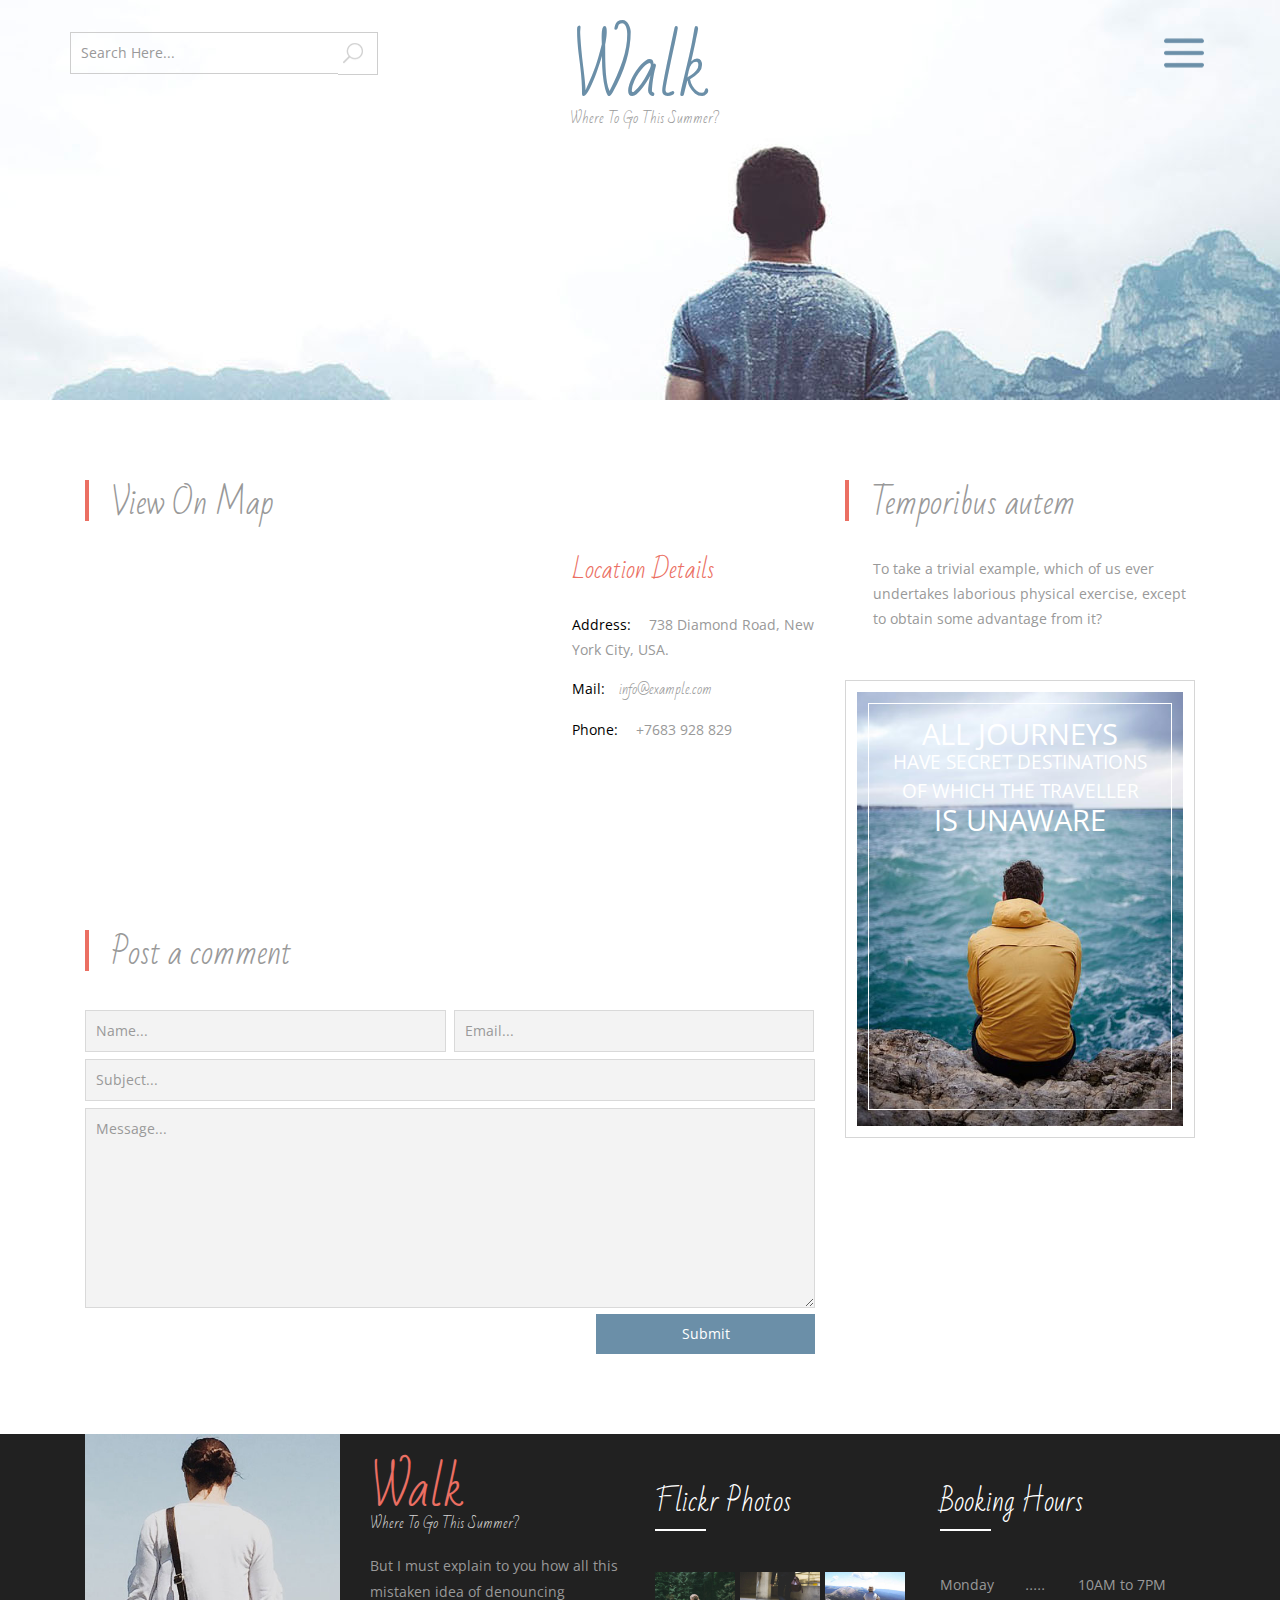
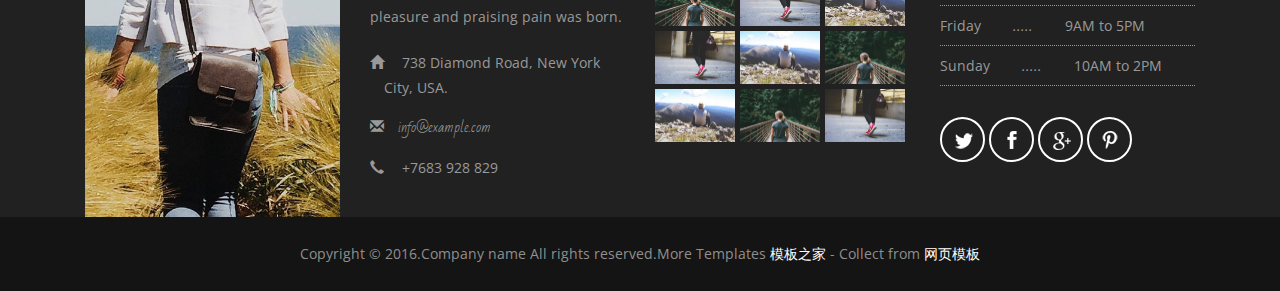
==== contact.html @ fd49d636 "修改模版" ====
<!DOCTYPE html>
<html>
<head>
<title>Contact</title>
<!-- for-mobile-apps -->
<meta name="viewport" content="width=device-width, initial-scale=1">
<meta http-equiv="Content-Type" content="text/html; charset=utf-8" />
<meta name="keywords" content="Walk Responsive web template, Bootstrap Web Templates, Flat Web Templates, Android Compatible web template, 
Smartphone Compatible web template, free webdesigns for Nokia, Samsung, LG, SonyEricsson, Motorola web design" />
<script type="application/x-javascript"> addEventListener("load", function() { setTimeout(hideURLbar, 0); }, false);
		function hideURLbar(){ window.scrollTo(0,1); } </script>
<!-- //for-mobile-apps -->
<link href="css/bootstrap.css" rel="stylesheet" type="text/css" media="all" />
<link href="css/style.css" rel="stylesheet" type="text/css" media="all" />
<link href="css/component.css" rel="stylesheet" type="text/css"  />
<!-- js -->
<script src="js/jquery-1.11.1.min.js"></script>
<!-- //js -->
<link href='https://fonts.googleapis.com/css?family=Open+Sans:400,300,300italic,400italic,600,600italic,700,700italic,800,800italic' rel='stylesheet' type='text/css'>
<link href='https://fonts.googleapis.com/css?family=Bad+Script' rel='stylesheet' type='text/css'>
<!-- start-smoth-scrolling -->
<script type="text/javascript" src="js/move-top.js"></script>
<script type="text/javascript" src="js/easing.js"></script>
<script type="text/javascript">
	jQuery(document).ready(function($) {
		$(".scroll").click(function(event){		
			event.preventDefault();
			$('html,body').animate({scrollTop:$(this.hash).offset().top},1000);
		});
	});
</script>
<!-- start-smoth-scrolling -->
</head>
	
<body class="cbp-spmenu-push">
<!-- banner -->
	<div class="banner1">
		<div class="container">
			<div class="header">
				<div class="header-left">
					<form>
						<input type="text" value="Search Here..." onfocus="this.value = '';" onblur="if (this.value == '') {this.value = 'Search Here...';}" required="">
						<input type="submit" value="" >
						<div class="clearfix"> </div>
					</form>
				</div>
				<div class="header-left1">
					<h1><a href="index.html">Walk<span>Where To Go This Summer?</span></a></h1>
				</div>
				<!-- #push_sidebar -->
				<div class="top-nav">
					 <nav class="cbp-spmenu cbp-spmenu-vertical cbp-spmenu-right" id="cbp-spmenu-s2">
						<h3>Menu</h3>
						<ul>
							<li><a href="index.html"><span class="glyphicon glyphicon-home" aria-hidden="true"></span>Home</a></li>
							<li><a href="about.html"><span class="glyphicon glyphicon-list-alt" aria-hidden="true"></span>About</a></li>
							<li><a href="services.html"><span class="glyphicon glyphicon-cog" aria-hidden="true"></span>Services</a></li>
							<li><a href="gallery.html"><span class="glyphicon glyphicon-picture" aria-hidden="true"></span>Gallery</a></li>
							<li><a href="shortcodes.html"><span class="glyphicon glyphicon-text-size" aria-hidden="true"></span>Short Codes</a></li>
							<li class="active"><a href="contact.html"><span class="glyphicon glyphicon-envelope" aria-hidden="true"></span>Contact</a></li>
						</ul>
					</nav>
					 <div class="main buttonset">	
					<!-- Class "cbp-spmenu-open" gets applied to menu and "cbp-spmenu-push-toleft" or "cbp-spmenu-push-toright" to the body -->
						<button id="showRightPush"><img src="images/menu.png" alt=""/></button>
					</div>
				<!-- Classie - class helper functions by @desandro https://github.com/desandro/classie -->
						<script src="js/classie.js"></script>
						<script>
							var menuRight = document.getElementById( 'cbp-spmenu-s2' ),
							showRightPush = document.getElementById( 'showRightPush' ),
							body = document.body;

							showRightPush.onclick = function() {
								classie.toggle( this, 'active' );
								classie.toggle( body, 'cbp-spmenu-push-toleft' );
								classie.toggle( menuRight, 'cbp-spmenu-open' );
								disableOther( 'showRightPush' );
							};

							function disableOther( button ) {
								if( button !== 'showRightPush' ) {
									classie.toggle( showRightPush, 'disabled' );
								}
							}
						</script>
						<!-- /script-for-menu -->
				</div>
				<!-- /#push_sidebar -->
				<div class="clearfix"> </div>
			</div>
		</div>
	</div>
<!-- //banner -->
<!-- contact -->
	<div class="contact">
		<div class="container">
			<div class="col-md-8 contact-left">
				<div class="col-md-8 contact-left1">
					<h3>View On Map</h3>
					<iframe src="https://www.google.com/maps/embed?pb=!1m18!1m12!1m3!1d3018.968159538635!2d-74.10367368464232!3d40.82866303840723!2m3!1f0!2f0!3f0!3m2!1i1024!2i768!4f13.1!3m3!1m2!1s0x89c2f8bfccce9f9b%3A0x6feca65d6e89eff7!2sService+Plus+Travel+Inc!5e0!3m2!1sen!2sin!4v1455341290029" frameborder="0" style="border:0" allowfullscreen></iframe>
				</div>
				<div class="col-md-4 contact-left2">
					<h4>Location Details</h4>
					<ul>
						<li><span>Address:</span> 738 Diamond Road, New York City, USA.</li>
						<li><span>Mail:</span><a href="mailto:info@example.com">info@example.com</a></li>
						<li><span>Phone:</span> +7683 928 829</li>
					</ul>
				</div>
				<div class="clearfix"> </div>
				<div class="mail">
					<h3>Post a comment</h3>
					<form>
						<input type="text" value="Name..." onfocus="this.value = '';" onblur="if (this.value == '') {this.value = 'Name...';}" required="">
						<input type="email" value="Email..." onfocus="this.value = '';" onblur="if (this.value == '') {this.value = 'Email...';}" required="">
						<input type="text" value="Subject..." onfocus="this.value = '';" onblur="if (this.value == '') {this.value = 'Subject...';}" required="">
						<textarea onfocus="this.value = '';" onblur="if (this.value == '') {this.value = 'Message...';}" required="">Message...</textarea>
						<input type="submit" value="Submit" >
					</form>
				</div>
			</div>
			<div class="col-md-4 contact-right">
				<h3>Temporibus autem</h3>
				<p>To take a trivial example, which of us ever undertakes laborious physical 
					exercise, except to obtain some advantage from it?</p>
				<div class="contact-right1">
					<img src="images/17.jpg" alt=" " class="img-responsive" />
					<div class="contact-right1-pos">
						<div class="contact-right1-pos1">
							<p><span>All Journeys</span> have secret destinations of which 
								the traveller <span>is unaware</span></p>
						</div>
					</div>
				</div>
			</div>
			<div class="clearfix"> </div>
		</div>
	</div>
<!-- //contact -->
<!-- footer -->
	<div class="footer">
		<div class="container">
			<div class="col-md-3 footer-grid">
				<img src="images/8.jpg" alt=" " class="img-responsive" />
			</div>
			<div class="col-md-3 footer-grid">
				<h2><a href="index.html">Walk<span>Where To Go This Summer?</span></a></h2>
				<p>But I must explain to you how all this mistaken idea of denouncing pleasure 
					and praising pain was born.</p>
				<ul>
					<li><span class="glyphicon glyphicon-home" aria-hidden="true"></span> 738 Diamond Road, New York City, USA.</li>
					<li><span class="glyphicon glyphicon-envelope" aria-hidden="true"></span><a href="mailto:info@example.com">info@example.com</a></li>
					<li><span class="glyphicon glyphicon-earphone" aria-hidden="true"></span> +7683 928 829</li>
				</ul>
			</div>
			<div class="col-md-3 footer-grid">
				<h4>Flickr Photos</h4>
				<div class="footer-grid1">
					<a href="single.html"><img src="images/5.jpg" alt=" " class="img-responsive" /></a>
				</div>
				<div class="footer-grid1">
					<a href="single.html"><img src="images/6.jpg" alt=" " class="img-responsive" /></a>
				</div>
				<div class="footer-grid1">
					<a href="single.html"><img src="images/7.jpg" alt=" " class="img-responsive" /></a>
				</div>
				<div class="footer-grid1">
					<a href="single.html"><img src="images/6.jpg" alt=" " class="img-responsive" /></a>
				</div>
				<div class="footer-grid1">
					<a href="single.html"><img src="images/7.jpg" alt=" " class="img-responsive" /></a>
				</div>
				<div class="footer-grid1">
					<a href="single.html"><img src="images/5.jpg" alt=" " class="img-responsive" /></a>
				</div>
				<div class="footer-grid1">
					<a href="single.html"><img src="images/7.jpg" alt=" " class="img-responsive" /></a>
				</div>
				<div class="footer-grid1">
					<a href="single.html"><img src="images/5.jpg" alt=" " class="img-responsive" /></a>
				</div>
				<div class="footer-grid1">
					<a href="single.html"><img src="images/6.jpg" alt=" " class="img-responsive" /></a>
				</div>
				<div class="clearfix"> </div>
			</div>
			<div class="col-md-3 footer-grid">
				<h4>Booking Hours</h4>
				<div class="footer-grid2">
					<ul class="timings">
						<li>Monday <i>.....</i> 10AM to 7PM</li>
						<li>Friday <i>.....</i> 9AM to 5PM</li>
						<li>Sunday <i>.....</i> 10AM to 2PM</li>
					</ul>
					<div class="social-icons social-icons1">
						<ul>
							<li><a href="#" class="twitter"></a></li>
							<li><a href="#" class="facebook"></a></li>
							<li><a href="#" class="google"></a></li>
							<li><a href="#" class="p"></a></li>
						</ul>
					</div>
				</div>
			</div>
			<div class="clearfix"> </div>
		</div>
	</div>
	<div class="footer-copy">
		<div class="container">
			<p>Copyright &copy; 2016.Company name All rights reserved.More Templates <a href="http://www.cssmoban.com/" target="_blank" title="模板之家">模板之家</a> - Collect from <a href="http://www.cssmoban.com/" title="网页模板" target="_blank">网页模板</a></p>
		</div>
	</div>
<!-- //footer -->
<!-- here stars scrolling icon -->
	<script type="text/javascript">
		$(document).ready(function() {
			/*
				var defaults = {
				containerID: 'toTop', // fading element id
				containerHoverID: 'toTopHover', // fading element hover id
				scrollSpeed: 1200,
				easingType: 'linear' 
				};
			*/
								
			$().UItoTop({ easingType: 'easeOutQuart' });
								
			});
	</script>
<!-- //here ends scrolling icon -->
</body>
</html>
---- css/style.css ----
html, body{
    font-size: 100%;
	background:	#fff;
	font-family: 'Open Sans', sans-serif;
}
p{
	margin:0;
}
h1,h2,h3,h4,h5,h6,a{
	font-family: 'Bad Script', cursive;
	font-weight:100;
	margin:0;
}
ul,label{
	margin:0;
	padding:0;
}
body a:hover{
	text-decoration:none;
}
/*-- banner --*/
.banner{
	background:url(../images/1.jpg) 0px 0px no-repeat;
	background-size: cover;
	-webkit-background-size: cover;
	-moz-background-size: cover;
	-o-background-size: cover;
	-ms-background-size: cover;
	min-height:800px;
}
.banner1{
	background:url(../images/19.jpg) 0px 0px no-repeat;
	background-size: cover;
	-webkit-background-size: cover;
	-moz-background-size: cover;
	-o-background-size: cover;
	-ms-background-size: cover;
	min-height:400px;
}
.header {
    padding:2em 0 0;
}
.header-left{
	float:left;
	width:27%;
}
.header-left input[type="text"]{
	outline: none;
    background: none;
    border:1px solid #CECECE;
    padding: 10px;
    font-size: 14px;
    color: #999;
    width: 87%;
    float: left;
	border-right: none;
}
.header-left input[type="submit"]{
	outline: none;
    border:1px solid #CECECE;
    border-left: none;
    padding: 9px 0;
    width: 13%;
    background: url(../images/img-sp.png) no-repeat -6px 2px;
}
.header-left1{
	float:left;
	margin-left:12em;
}
.header-left1 h1 a{
	font-size: 2em;
    color: #6B8FA8;
    text-decoration: none;
    display: block;
}
.header-left1 h1 a span{
	display:block;
	font-size:.2em;
	color:#999;
}
.top-nav ul li{
	list-style-type: none;
    float: left;
    width: 50%;
	border:1px solid #CACACA;
}
.top-nav ul li:nth-child(1){
	border-right:none;
}
.top-nav ul li:nth-child(3),.top-nav ul li:nth-child(5){
	border-top:none;
	border-right:none;
}
.top-nav ul li:nth-child(4),.top-nav ul li:nth-child(6){
	border-top:none;
}
.top-nav ul li.active a {
    background:#EB6F63;
}
.top-nav {
    float: right;
}
/*-- banner-info --*/
.banner-info{
	padding:14em 0 0;
	text-align:center;
}
.banner-info h3{
	width: 60%;
    font-size: 2.5em;
    color: #fff;
    margin: 0 auto;
    line-height: 1.5em;
    padding: .5em;
    background: rgba(107, 143, 168, 0.49);
}
.banner-info p{
	margin: 1em auto 3em;
    color: #FFFFFF;
    font-size: 14px;
    line-height: 1.8em;
    width: 55%;
}
.copyrights{text-indent:-9999px;height:0;line-height:0;font-size:0;overflow:hidden;}
.more a{
	padding:8px 100px;
    font-size: 1em;
    color: #fff;
    text-decoration: none;
	position:relative;
}
.more a:hover{
	color:#eb6f63;
}
/* ================================================================ */
/* BUTTON TYPE 4 STARTS HERE -------------------------------------- */
/* ================================================================ */


.type-4 span {
	position: absolute;
	width: 100%;
	height: 100%;
	display: block;
	top: 0;
	opacity: 1;
	left: 0;
	box-sizing: border-box;
	-moz-box-sizing: border-box;
	padding: 13px 0;
	-webkit-transition: all 0.3s linear 0.3s;
	transition: all 0.3s linear 0.3s;
	text-align: center;
	background: #aaa;
	z-index: 99999;
	-webkit-transition: none;
	transition: none;
	border-radius: 40px;
	-webkit-border-radius: 40px;
	-moz-border-radius: 40px;
	-o-border-radius: 40px;
	-ms-border-radius: 40px;
}
.type-41 span {
	background:#566B87;
}

.type-4 span:first-of-type {
	clip:rect(0px,10040px,13px,0px);
	-webkit-transform-origin: 0 0;
	transform-origin: 0 0;
	opacity: 0;
	-webkit-transform: rotateX(90deg);
	transform: rotateX(90deg);
}

.type-4 span:nth-of-type(2) {
	clip: rect(13px,10040px,26px,0px);
	-webkit-transform-origin: 0 13px;
	transform-origin: 0 13px;
	opacity: 0;
	-webkit-transform: rotateX(90deg);
	transform: rotateX(90deg);
}

.type-4 span:nth-of-type(3) {
	clip: rect(26px,10040px,39px,0px);
	-webkit-transform-origin: 0 26px;
	transform-origin: 0 26px;
	opacity: 0;
	-webkit-transform: rotateX(90deg);
	transform: rotateX(90deg);
}

.type-4 span:nth-of-type(4) {
	clip: rect(39px,10040px,52px,0px);
	-webkit-transform-origin: 0 39px;
	transform-origin: 0 39px;
	opacity: 0;
	-webkit-transform: rotateX(90deg);
	transform: rotateX(90deg);
}

.type-4:hover span:nth-of-type(1) { 
	-webkit-transition: -webkit-transform 0.2s linear 0s, opacity 0s linear 0s, background 0.2s linear 0s;
	transition: transform 0.2s linear 0s, opacity 0.05s linear 0s, background 0.2s linear 0s;
}

.type-4:hover span:nth-of-type(2) { 
	-webkit-transition: -webkit-transform 0.2s linear 0.2s, opacity 0s linear 0.2s, background 0.2s linear 0.2s;
	transition: transform 0.2s linear 0.2s, opacity 0.05s linear 0.2s, background 0.2s linear 0.2s;
}

.type-4:hover span:nth-of-type(3) { 
	-webkit-transition: -webkit-transform 0.2s linear 0.4s, opacity 0s linear 0.4s, background 0.2s linear 0.4s;
	transition: transform 0.2s linear 0.4s, opacity 0.05s linear 0.4s, background 0.2s linear 0.4s;
}

.type-4:hover span:nth-of-type(4) {
	-webkit-transition: -webkit-transform 0.2s linear 0.6s, opacity 0s linear 0.6s, background 0.2s linear 0.6s;
	transition: transform 0.2s linear 0.6s, opacity 0.05s linear 0.6s, background 0.2s linear 0.6s;
}

.type-4:hover span {
	opacity: 1;
	-webkit-transform: rotateX(0deg);
	transform: rotateX(0deg);
	background: white;
}

.type-4 span:nth-of-type(5) {
	-webkit-transform: none;
	transform: none;
	background: #eb6f63;
	z-index: 999;
}

.type-4:hover span:nth-of-type(5) {
	-webkit-transform: none;
	transform: none;
	background: #094866;
	-webkit-transition: background 0.2s linear 0.6s;
	transition: background 0.2s linear 0.6s;
	z-index: 999;
}

.type-4 span:last-of-type {
	opacity: 0;
	background: white;
	-webkit-transition: none;
	transition: .5s ease-in-out;
}

.type-4:hover span:last-of-type {
	opacity: 1;
	-webkit-transition: all 0.05s linear 0.8s;
	transition: all 0.05s linear 0.8s;
}
.type-41:hover span,.type-41 span:last-of-type {
	background: #6B8FA8;
}
.more1 a:hover{
	color:#fff;
}
/*-- //type-4 --*/
.social-icons {
    padding: 8em 0 0;
}
.social-icons ul li{
	display:inline-block;
	padding: 0 !important;
    margin: 0 !important;
}
.social-icons ul li a{
	width: 45px;
    height: 45px;
    border: 2px solid #fff;
    border-radius: 100%;
}
.social-icons ul li a,.services-grid h5 a,.footer-copy p a,.footer-grid ul li a,.contact-left2 ul li a,.mail input[type="submit"]{
	transition:.5s ease-in-out;
	-webkit-transition:.5s ease-in-out;
	-moz-transition:.5s ease-in-out;
	-o-transition:.5s ease-in-out;
	-ms-transition:.5s ease-in-out;
}
.social-icons ul li a.twitter:hover{
	background: url(../images/img-sp.png) no-repeat 1px -46px #eb6f63;
    border:2px solid #EC4737;
}
.social-icons ul li a.twitter{
	background:url(../images/img-sp.png) no-repeat 1px -46px;
	display:block;
}
.social-icons ul li a.facebook{
	background:url(../images/img-sp.png) no-repeat -49px -47px;
	display:block;
}
.social-icons ul li a.facebook:hover{
	background:url(../images/img-sp.png) no-repeat -49px -47px #eb6f63;
	border:2px solid #EC4737;
}
.social-icons ul li a.google{
	background:url(../images/img-sp.png) no-repeat -96px -46px;
	display:block;
}
.social-icons ul li a.google:hover{
	background:url(../images/img-sp.png) no-repeat -96px -46px #eb6f63;
	border:2px solid #EC4737;
}
.social-icons ul li a.p{
	background:url(../images/img-sp.png) no-repeat -143px -46px;
	display:block;
}
.social-icons ul li a.p:hover{
	background:url(../images/img-sp.png) no-repeat -143px -46px #eb6f63;
	border:2px solid #EC4737;
}
/*-- //banner --*/
/*-- banner-bottom --*/
.banner-bottom-left p{
	color:#fff;
	font-size:14px;
	margin:0;
	line-height:1.8em;
}
.banner-bottom-left1{
	padding:8em 5em 5em;
	background:#6B8FA8;
}
.banner-bottom-left2{
	padding:0;
}
.globe span{
	background: url(../images/img-sp.png) no-repeat 22px -81px;
    display: block;
    width: 128px;
    height: 128px;
    border: 1px solid #3F647D;
    border-radius: 100%;
}
.banner-bottom-left1-grid h3{
	margin:1.5em 0 0;
    color: #fff;
    font-size: 4em;
    text-transform: capitalize;
}
.banner-bottom-left1-grid h3 span{
	font-size: .3em;
    display: block;
    margin-bottom: 1em;
}
.progress1 {
    height: 2px;
    margin-bottom: 0;
    border-radius: 0;
    margin: 1.5em 0 0;
}
.progress-bar1 {
    background: #eb6f63;
}
.banner-bottom-left1-grid p{
	margin:2em 0 5em;
	color:#fff;
	font-size:14px;
	line-height:1.8em;
}
.banner-bottom-left2 h3{
	padding:2.5em 3em 0;
    font-size: 2em;
    color: #212121;
    margin: 0;
    line-height: 1.6em;
    position: relative;
    font-family: 'Open Sans', sans-serif;
}
.banner-bottom-left2 h3:before{
	background: url(../images/img-sp.png) no-repeat -20px -232px;
    display: block;
    width: 40px;
    height: 40px;
    content: '';
    position: absolute;
    top: 31%;
    left: 5%;
}
/*-- effect --*/
.grid {
	position: relative;
	clear: both;
	margin: 0 auto;
	max-width: 1000px;
	list-style: none;
	text-align: center;
}

/* Common style */
.grid figure {
	position: relative;
	float: none;
	overflow: hidden;
	margin: 0;
    min-width: 273px;
	max-width: 100%;
	max-height: auto;
	width: 100%;
	height: auto;
	background: #3085a3;
	text-align: center;
}

.grid figure img {
	position: relative;
	display: block;
	min-height: 100%;
	max-width: 100%;
	opacity: 0.8;
}

.grid figure figcaption {
	padding: 2em;
	color: #fff;
	text-transform: uppercase;
	font-size: 1.25em;
	-webkit-backface-visibility: hidden;
	backface-visibility: hidden;
}

.grid figure figcaption::before,
.grid figure figcaption::after {
	pointer-events: none;
}

.grid figure figcaption,
.grid figure figcaption > a {
	position: absolute;
	top: 0;
	left: 0;
	width: 100%;
	height: 100%;
}
/***** Lexi *****/
/*---------------*/

figure.effect-lexi {
	background: -webkit-linear-gradient(-45deg, #000 0%,#fff 100%);
	background: linear-gradient(-45deg, #000 0%,#fff 100%);
}

figure.effect-lexi img {
	margin: -10px 0 0 -10px;
	max-width: none;
	width: -webkit-calc(100% + 10px);
	width: calc(100% + 10px);
	opacity: 0.9;
	-webkit-transition: opacity 0.35s, -webkit-transform 0.35s;
	transition: opacity 0.35s, transform 0.35s;
	-webkit-transform: translate3d(10px,10px,0);
	transform: translate3d(10px,10px,0);
	-webkit-backface-visibility: hidden;
	backface-visibility: hidden;
}

figure.effect-lexi figcaption::before,
figure.effect-lexi p {
	-webkit-transition: opacity 0.35s, -webkit-transform 0.35s;
	transition: opacity 0.35s, transform 0.35s;
}

figure.effect-lexi figcaption::before {
	position: absolute;
    left: -40px;
    bottom: -60px;
    width: 330px;
    height: 330px;
    border: 2px solid #fff;
    border-radius: 50%;
    box-shadow: 0 0 0 900px rgba(255,255,255,0.2);
    content: '';
    opacity: 0;
    -webkit-transform: scale3d(0.5,0.5,1);
    transform: scale3d(0.5,0.5,1);
    -webkit-transform-origin: 50% 50%;
    transform-origin: 50% 50%;
}
figure.effect-lexi figcaption.lexifig::before {
	right: -40px;
    left: auto;
}

figure.effect-lexi:hover img {
	opacity: 0.6;
	-webkit-transform: translate3d(0,0,0);
	transform: translate3d(0,0,0);
}

figure.effect-lexi h4 {
	font-size: 1.5em;
    text-transform: capitalize;
    text-align: left;
    padding: .5em 1em;
    background:#eb6f63;
    width:66%;
	text-align: left;
	-webkit-transition: -webkit-transform 0.35s;
	transition: transform 0.35s;
	-webkit-transform: translate3d(5px,5px,0);
	transform: translate3d(5px,5px,0);
}

figure.effect-lexi h4 span {
    color: #000;
}

figure.effect-lexi p {
	position: absolute;
    left: 0;
    bottom: 2%;
    padding: 0 0 1.5em 1em;
    width: 250px;
    text-align: left;
    opacity: 0;
    -webkit-transform: translate3d(20px,20px,0);
    transform: translate3d(20px,20px,0);
    font-size: .8em;
    line-height: 1.8em;
}

figure.effect-lexi1 p {
    right: 0;
    padding: 0 1em 1.5em 0 !important;
	left: auto;
}

figure.effect-lexi:hover figcaption::before {
	opacity: 1;
	-webkit-transform: scale3d(1,1,1);
	transform: scale3d(1,1,1);
}

figure.effect-lexi:hover h4,
figure.effect-lexi:hover p {
	opacity: 1;
	-webkit-transform: translate3d(0,0,0);
	transform: translate3d(0,0,0);
}
/*-- //effect --*/
/*-- //banner-bottom --*/
/*-- banner-bottom1 --*/
.banner-bottom-lft1 h3{
	font-size: 5em;
    color: #3F5A6D;
    margin: 0;
}
.banner-bottom-left1,.banner-bottom-lft1{
	padding:2.17em 4em 4em;
	background:#6B8FA8;
}
.banner-bottom-lft1 h4{
	font-size:2em;
	color:#fff;
	text-align:right;
	margin:1em 0 0em;
	line-height:1.5em;
	font-family: 'Open Sans', sans-serif;
}
.progress2 {
    margin:1em 0 0;
}
.banner-bottom-lft1 p{
	margin:2.5em 0 0;
	color:#E4E4E4;
	font-size:14px;
	line-height:1.8em;
}
h4.with{
	text-align:left;
}
p.exercise{
	text-align:right;
}
/*-- //banner-bottom1 --*/
/*-- banner-bottom-slider --*/
.banner-bottom-slider,.gallery,.services,.about,.testimonials,.history,.typo,.contact,.single{
	padding:5em 0;
}
.banner-bottom-slider-left h3{
	font-size: 1.3em;
    color: #6B8FA8;
	margin:0;
	line-height:1.5em;
}
.banner-bottom-slider-left h3 span{
	display: block;
    font-size: 2em;
    color: #eb6f63;
    margin: .3em 0 0.5em;
}
.banner-bottom-slider-left p{
	margin:0;
	line-height:1.8em;
	color:#999;
	font-size:14px;
}
.banner-bottom-slider-right1 ul{
	padding:.7em .5em; 
	background:#eb6f63;
}
.banner-bottom-slider-right1 ul li{
	display: inline-block;
    margin: 0;
    margin-left: 1.3em;
    float: none;
}
.banner-bottom-slider-right1 ul li a{
	font-size:1em;
	color:#fff;
	text-decoration:none;
}
.banner-bottom-slider-right1 ul li a:hover{
	color:#212121;
}
.banner-bottom-slider-right1 p{
	margin:1em 0 0;
	color:#999;
	font-size:14px;
	line-height:1.8em;
	text-transform: capitalize;
}
.banner-bottom-slider-right1 p span{
	font-size:1.5em;
}
.banner-bottom-slider-right1{
	padding-left:.5em;
}
.banner-bottom-slider-right {
    padding-right: 0;
}
/*--flexisel--*/
.flex-slider{	
background:#222227;
padding: 70px 0 165px 0;
}
#flexiselDemo1 {
	display: none;
}
.nbs-flexisel-container {
	position: relative;
	max-width: 100%;
}
.nbs-flexisel-ul {
	position: relative;
	width: 9999px;
	margin: 0px;
	padding: 0px;
	list-style-type: none;
}
.nbs-flexisel-inner {
	overflow: hidden;
	margin: 0px auto;
	border-right:none;
}
.nbs-flexisel-item {
	float: left;
    margin: 0;
    padding: 0em;
    position: relative;
    line-height: 0px;
}
.nbs-flexisel-item > img {
	cursor: pointer;
	position: relative;
}
/*---- Nav ---*/
.nbs-flexisel-nav-left, .nbs-flexisel-nav-right {
	width: 50px;
    height: 50px;
	position: absolute;
	cursor: pointer;
	z-index: 100;
}
.nbs-flexisel-nav-left {
	left: -51%;
    top: 80% !important;
    background: url(../images/img-sp.png) no-repeat -6px -300px;
}
.nbs-flexisel-nav-right {
	right: 137%;
    top: 80% !important;
    background: url(../images/img-sp.png) no-repeat -69px -300px;
}
/*--//flexisel--*/
/*-- //banner-bottom-slider --*/
/*-- footer --*/
.footer{
	background:#212121;
}
.footer-grid h2 a{
	margin:.5em 0 1em;
	font-size:1.6em;
	color:#EB6F63;
	text-decoration:none;
}
.footer-grid h4 {
	font-size:1.7em;
	color:#fff;
	margin:0 0 2em;
	position:relative;
}
.footer-grid h4:after {
	background: #fff;
    width: 20%;
    height: 2px;
    content: '';
    position: absolute;
    bottom: -15%;
    left: 0%;
}
.footer-grid h2{
	padding:1em 0 0;
}
.footer-grid h4 {
    padding: 2em 0 0;
}
.footer-grid h2 a span{
	font-size: .3em;
    color: #D6D6D6;
    display: block;
}
.footer-grid p{
	font-size:14px;
	color:#999;
	margin:1.5em 0;
	line-height:1.8em;
}
.footer-grid ul li{
	list-style-type: none;
    margin-bottom: 1em;
    font-size: 14px;
    line-height: 1.8em;
    color: #999;
    padding-left: 1em;
}
.footer-grid ul li span{
	left:-1em;
}
.footer-grid ul li a{
	color:#999;
}
.footer-grid ul li a:hover{
	color:#fff;
}
.footer-grid1{
	float:left;
	width:31.45%;
	margin:0 0.3em .3em 0em;
}
.footer-grid2 ul.timings{
	padding:0 0 1.5em;
}
.footer-grid2 ul.timings li{
	font-size:14px;
	color:#999;
	margin-bottom:.5em;
	padding-bottom:.5em;
	border-bottom:1px dotted #999;
	list-style-type:none;
	padding-left: 0;
}
.footer-grid2 ul.timings li i{
	padding:0 2em;
}
.footer-copy{
	padding:1.5em 0;
	background:#141414;
	text-align:center;
}
.footer-copy p{
	font-size:14px;
	color:#8F8F8F;
	margin:0;
	line-height:1.8em;
}
.footer-copy p a{
	color:#fff;
	text-decoration:none;
}
.footer-copy p a:hover{
	color:#8F8F8F;
}
.social-icons1{
	padding:0 !important;
}
/*-- //footer --*/
/*-- to-top --*/
#toTop {
	display: none;
	text-decoration: none;
	position: fixed;
	bottom: 20px;
	right: 2%;
	overflow: hidden;
	z-index: 999; 
	width: 32px;
	height: 32px;
	border: none;
	text-indent: 100%;
	background: url(../images/arrow.png) no-repeat 0px 0px;
}
#toTopHover {
	width: 32px;
	height: 32px;
	display: block;
	overflow: hidden;
	float: right;
	opacity: 0;
	-moz-opacity: 0;
	filter: alpha(opacity=0);
}
/*-- //to-top --*/
/*-- gallery --*/
.gallery-grid1{
	position:relative;
}
.gallery-grid1 .p-mask, .row .product .vm-product-media-container .p-mask {
    opacity: 0;
    visibility: hidden;
    background:rgba(235, 111, 99, 0.74);
    bottom: 0%;
    position: absolute;
    padding:1.5em 1.5em;
    width: 100%;
    -webkit-transform: translate3d( 0px, 100%, 0px );
    -moz-transform: translate3d( 0px, 100%, 0px );
    -ms-transform: translate3d( 0px, 100%, 0px );
    -o-transform: translate3d( 0px, 100%, 0px );
    transform: translate3d( 0px, 100%, 0px );
    -webkit-transition: all .5s ease 0s;
    -moz-transition: all .5s ease 0s;
    transition: all .5s ease 0s;
    text-align: left;
}
.gallery-grid1 .p-mask .p-desc{
    color: #a3a3a3;
    position: relative;
    display: block;
    margin-bottom: 10px;
    padding-bottom: 10px;
    font-size: 1em;
}
.gallery-grid1:hover .p-mask, .row .product:hover .p-mask {
    opacity: 1;
    visibility: visible;
    -webkit-transform: translate3d( 0px, 0px, 0px );
    -moz-transform: translate3d( 0px, 0px, 0px );
    -ms-transform: translate3d( 0px, 0px, 0px );
    -o-transform: translate3d( 0px, 0px, 0px );
    transform: translate3d( 0px, 0px, 0px );
}
.p-mask h4{
	color:#fff;
	font-size:1.5em;
	text-decoration:none;
	line-height:1.8em;
}
.p-mask p{
	margin: 0;
    color: #f5f5f5;
    line-height: 1.8em;
    font-size: 14px;
}
.gallery h3,.services h3,.offered-services h3,.testimonials h3,h3.title{
	font-size: 2.5em;
    color: #EB6F63;
    margin: 0;
    padding-bottom: 1em;
    text-align: center;
    position: relative;
}
.gallery h3:before,.services h3:before,.offered-services h3:before,.testimonials h3:before,h3.title:before{
	background: #EB6F63;
    width: 20%;
    height: 3px;
    content: '';
    position: absolute;
    bottom: 15%;
    left: 34%;
}
p.dummy-text{
	font-size: 14px;
    margin: 0;
    line-height: 1.8em;
    color: #999;
    text-align: center;
    padding-left: 23em;
    text-transform: capitalize;
}
.gallery-grids,.services-grids,.offered-services-grids,.testimonials-grids{
	margin:3em 0 0;
}
.gallery-grid{
	float:left;
	width:37%;
}
.gallery-grid-sub{
	float: left;
    width: 61.9%;
    margin: 0 0em 0 0.5em;
}
.gallery-grid-sub1{
	float:left;
	width:30.5%;
}
.gallery-grid2{
	float:left;
	width:68.8%;
	margin-right: .5em;
}
.gallery-grid1:nth-child(2) {
    margin: .5em 0;
}
.gallery-grid1 img:hover{
	opacity:0.7;
}
/*-- //gallery --*/
/*-- services --*/
.services-grid{
	position:relative;
}
.blog-figure {
    position: relative;
    overflow: hidden;
}
.blog-discription{
	-webkit-transition: all 0.3s ease-in-out;
    -moz-transition: all 0.3s ease-in-out;
    -ms-transition: all 0.3s ease-in-out;
    -o-transition: all 0.3s ease-in-out;
    transition: all 0.3s ease-in-out;
}
.blog-discription {
    text-align: center;
    position: absolute;
    bottom: 0;
    opacity: 0;
    overflow: hidden;
    height: 100%;
    width: 100%;
    padding: 10px;
    background: rgba(0, 0, 0, 0.80);
    color: #fff;
}
.theme-border {
    height: 100%;
    width: 100%;
    border: 2px;
    border: 1px solid rgba(255,255,255,.5);
    position: relative;
}
.tg-display-table {
    width: 100%;
    height: 100%;
    display: table;
}
.tg-display-table-cell {
    display: table-cell;
    vertical-align: middle;
    width: 100%;
    height: 100%;
}
.blog-title {
    padding:2em 1em;
}
.blog-figure h4{
    -webkit-transition: all 0.5s ease-in-out;
    -moz-transition: all 0.5s ease-in-out;
    -ms-transition: all 0.5s ease-in-out;
    -o-transition: all 0.5s ease-in-out;
    transition: all 0.5s ease-in-out;
}
.blog-title h4 {
    font-weight: bold;
    color: #fff;
    position: relative;
    right:0%;
	font-size: 1.5em;
}
.blog-title h4 a{
	color:#fff;
}
.blog-title h4:before {
    background: #fff;
    content: "";
    position: absolute;
    margin: 0 0 0 -21px;
    width: 40px;
    left: 50%;
    bottom: -5px;
    height: 1px;
}
.blog-title h4 a {
    color: #fff;
}
.blog-figure .blod-meta {
    -webkit-transition: all 0.9s ease-in-out;
    -moz-transition: all 0.9s ease-in-out;
    -ms-transition: all 0.9s ease-in-out;
    -o-transition: all 0.9s ease-in-out;
    transition: all 0.9s ease-in-out;
}
.blod-meta {
    margin: 0;
    padding: 0;
    list-style: none;
    display: inline-block;
    position: relative;
    right: 120%;
    padding: 0 0 10px;
    margin:1em 0;
}
.blod-meta::before {
    content: "";
    position: absolute;
    margin: 0 0 0 -27px;
    width: 40px;
    background: #b3b3b3;
    left:47%;
    bottom: 0;
    height: 1px;
}
.blod-meta li {
    float: left;
	font-size: 13px;
}
.blod-meta li a{
	color:#fff;
}
.blod-meta li:first-child::before {
    content: "";
    margin: 0;
}
.blod-meta li::before {
    content: "|";
    margin: 0 10px;
}
.blog-title p {
    color: #fff;
    margin: 0;
    position: relative;
    right: 120%;
	font-size: 13px;
    line-height: 1.8em;
}
.blog-figure p {
    -webkit-transition: all 1s ease-in-out;
    -moz-transition: all 1s ease-in-out;
    -ms-transition: all 1s ease-in-out;
    -o-transition: all 1s ease-in-out;
    transition: all 1s ease-in-out;
}
.blog-figure:hover .blog-discription {
    opacity: 1;
}
.blog-figure:hover h3, .blog-figure:hover .blod-meta, .blog-figure:hover p {
    right: 0;
}
.services-grid h5 a{
	margin:1em 0 2em;
	color:#999;
	font-size:1.8em;
	line-height:1.5em;
	display:block;
	text-decoration:none;
}
.services-grid h5 a:hover{
	color:#6B8FA8;
}
.offered-services-grid1{
	text-align:right;
}
.panel-title{
	text-transform: capitalize;
    font-size: 1.4em;
    color: #999;
    margin: 0 0 1em;
    line-height: 1.5em;
    background: url(../images/1.png) no-repeat 310px 4px;
    padding-right: 3em;
}
.panel-title a{
	color: #999;
	text-decoration: none;
}
.panel-title a:hover{
	color:#6b8fa8;
}
.offered-services{
	padding:5em 0 0;
}
.panel-heading p{
	margin:1em 0;
	color:#999;
	font-size:14px;
	line-height:1.8em;
}
.panel-group .panel + .panel {
    margin-top: 0;
}
.panel-default:nth-child(2){
	padding:2em 0;
	margin:2em 0 !important;
	border-top:1px solid #999;
	border-bottom:1px solid #999;
}
.panel {
    border-radius: 0;
}
.panel-default > .panel-heading {
    color: #333;
    background: none;
    border: none;
}
.panel-heading {
    padding: 0;
    border-top-left-radius: 0;
    border-top-right-radius: 0;
}
.panel-default {
    border: none;
}
.panel {
    -webkit-box-shadow:none;
    box-shadow: none;
}
.panel-group .panel-heading + .panel-collapse > .panel-body, .panel-group .panel-heading + .panel-collapse > .list-group {
    border-top: none;
}
.panel-default > .panel-heading + .panel-collapse > .panel-body {
    border-top-color: transparent;
    box-shadow: 0px 0px 3px #D8D8D8;
	font-size: 14px;
    line-height: 1.8em;
	color: #EB6F63;
}
.panel-group .panel {
    margin-bottom: 0;
    border-radius: 0;
    text-align: right;
}
.panel1{
	text-align:left !important;
}
.panel-title1{
	padding-left:3em !important;
	padding-right:0 !important;
	background: url(../images/1.png) no-repeat 0 1px;
}
/*-- //services --*/
/*-- about ---*/
.about-grid {
    text-align: center;
}
.about-grid img{
    margin:0 auto;
}
.about-grid-pos{
	padding:1em;
	background:#EAEAEA;
	width:80%;
	margin:0 auto;
	position:relative;
}
.about-grid-pos:after{
	background: url(../images/2.png) no-repeat -0px 0px;
    background-size: 93%;
    display: block;
    width: 1054px;
    height: 23px;
    content: '';
    position: absolute;
    bottom: -18%;
    left: -5%;
}
.about-grid-pos p{
	text-transform:capitalize;
	font-size:2em;
	color:#999;
	margin:0;
	line-height:1.5em;
}
.about-grid-pos p span{
	color:#EB6F63;
}
.about-grid1-grids{
	margin:5em 0 0;
}
.about-grid1-grids p,.history-left p{
	margin: 0em 0 3em;
    color: #999;
    font-size: 14px;
    line-height: 1.8em;
    padding-left: 2em;
}
.about-grid1-grids h3,.history-left h3,.contact-left1 h3,.mail h3,.contact-right h3{
	font-size: 2em;
    color: #999;
    margin:0;
    line-height: 1.5em;
    padding-left:0.8em;
    position: relative;
}
.about-grid1-grids h3:before,.history-left h3:before,.contact-right h3:before,.contact-left1 h3:before,.mail h3:before{
	background: #EB6F63;
    width: 4px;
    height: 41px;
    content: '';
    position: absolute;
    top: 0%;
    left: 0%;
}
.pro {
    height: 3px;
    margin: 0;
	background:#fff;
}
.pro1{
	padding:.5em;
	background:#E2E2E2;
	float:left;
	width:85%;
}
.pro2{
	float:right;
	width:15%;
}
.pro2 p{
	font-size:1em;
	color:#999;
	margin:0;
	text-align: right;
}
.pro-bar {
    background: #EB6F63;
}
.about-grid1:nth-child(2){
	margin:2em 0;
}
.testimonials-grid1{
	padding:.5em;
	background:#EAEAEA;
	text-align:center;
}
.testimonials-grid2 {
    border: 1px solid #D4D4D4;
    padding: 2em;
}
.testimonials-grid2-social-icons {
    padding:2em 0 0 !important;
}
.testimonials-grid1 h4{
	font-size:1.7em;
	color:#EB6F63;
	margin:0;
	line-height: 1.5em;
}
.testimonials-grid1 p{
	font-size:14px;
	color:#999;
	margin:1em 0;
	line-height:1.8em;
}
.testimonials-grid img {
    margin: 0 auto;
}
.testimonials-grid2 h5{
	font-size:1em;
	color:#6B8FA8;
	margin:1em 0 0;
}
.history-left h4{
	font-size: 1em;
    color: #999;
    margin: 0;
    line-height: 1.8em;
    font-family: 'Open Sans', sans-serif;
}
/*-- //about ---*/
/*--Typography--*/
.well {
    font-weight: 300;
    font-size: 14px;
}
.list-group-item {
    font-weight: 300;
    font-size: 14px;
}
li.list-group-item1 {
    font-size: 14px;
    font-weight: 300;
}
.typo p {
    margin: 0;
    font-size: 14px;
    font-weight: 300;
}
.show-grid [class^=col-] {
    background: #fff;
  text-align: center;
  margin-bottom: 10px;
  line-height: 2em;
  border: 10px solid #f0f0f0;
}
.show-grid [class*="col-"]:hover {
  background: #e0e0e0;
}
.grid_3{
	margin-bottom:2em;
}
.xs h3, h3.m_1{
	color:#000;
	font-size:1.7em;
	font-weight:300;
	margin-bottom: 1em;
}
.grid_3 p{
  color: #999;
  font-size: 0.85em;
  margin-bottom: 1em;
  font-weight: 300;
}
.grid_4{
	background:none;
	margin-top:50px;
}
.label {
  font-weight: 300 !important;
  border-radius:4px;
}  
.grid_5{
	background:none;
	padding:2em 0;
}
.grid_5 h3, .grid_5 h2, .grid_5 h1, .grid_5 h4, .grid_5 h5, h3.hdg, h3.bars {
	margin-bottom: 1em;
    color:#EB6F63;
}
.table > thead > tr > th, .table > tbody > tr > th, .table > tfoot > tr > th, .table > thead > tr > td, .table > tbody > tr > td, .table > tfoot > tr > td {
  border-top: none !important;
}
.tab-content > .active {
  display: block;
  visibility: visible;
}
.pagination > .active > a, .pagination > .active > span, .pagination > .active > a:hover, .pagination > .active > span:hover, .pagination > .active > a:focus, .pagination > .active > span:focus {
  z-index: 0;
}
.badge-primary {
  background-color: #03a9f4;
}
.badge-success {
  background-color: #8bc34a;
}
.badge-warning {
  background-color: #ffc107;
}
.badge-danger {
  background-color: #e51c23;
}
.grid_3 p{
  line-height: 2em;
  color: #888;
  font-size: 0.9em;
  margin-bottom: 1em;
  font-weight: 300;
}
.bs-docs-example {
  margin: 1em 0;
}
section#tables  p {
 margin-top: 1em;
}
.tab-container .tab-content {
  border-radius: 0 2px 2px 2px;
  border: 1px solid #e0e0e0;
  padding: 16px;
  background-color: #ffffff;
}
.table td, .table>tbody>tr>td, .table>tbody>tr>th, .table>tfoot>tr>td, .table>tfoot>tr>th, .table>thead>tr>td, .table>thead>tr>th {
  padding: 15px!important;
}
.table > thead > tr > th, .table > tbody > tr > th, .table > tfoot > tr > th, .table > thead > tr > td, .table > tbody > tr > td, .table > tfoot > tr > td {
  font-size: 0.9em;
  color: #999;
  border-top: none !important;
}
.tab-content > .active {
  display: block;
  visibility: visible;
}
.label {
  font-weight: 300 !important;
}
.label {
  padding: 4px 6px;
  border: none;
  text-shadow: none;
}
.nav-tabs {
  margin-bottom: 1em;
}
.alert {
  font-size: 0.85em;
}
h1.t-button,h2.t-button,h3.t-button,h4.t-button,h5.t-button {
line-height:1.8em;
  margin-top:0.5em;
  margin-bottom: 0.5em;
}
li.list-group-item1 {
  line-height: 2.5em;
}
.input-group {
  margin-bottom: 20px;
  }
.list-group {
  margin-bottom: 48px;
}
 ol {
  margin-bottom: 44px;
}
h2.typoh2{
    margin: 0 0 10px;
}
@media (max-width:768px){
	.grid_5 {
		padding: 0 0 1em;
	}
	.grid_3 {
		margin-bottom: 0em;
	}
}
@media (max-width:640px){
	h1, .h1, h2, .h2, h3, .h3 {
		margin-top: 0px;
		margin-bottom: 0px;
	}
	.grid_5 h3, .grid_5 h2, .grid_5 h1, .grid_5 h4, .grid_5 h5, h3.hdg, h3.bars {
		margin-bottom: .5em;
	}
	.progress {
		height: 10px;
		margin-bottom: 10px;
	}
	ol.breadcrumb li,.grid_3 p,ul.list-group li,li.list-group-item1 {
		font-size: 14px;
	}
	.breadcrumb {
		margin-bottom: 10px;
	}
	.well {
		font-size: 14px;
		margin-bottom: 10px;
	}
	h2.typoh2 {
		font-size: 1.5em;
	}
}
@media (max-width:480px){
	.table h1 {
		font-size: 26px;
	}
	.table h2 {
		font-size: 23px;
	}
	.table h3 {
		font-size: 20px;
	}
	.label {
		font-size: 53%;
	}
	.alert,p {
		font-size: 14px;
	}
	.pagination {
		margin: 20px 0 0px;
	}
}
@media (max-width: 320px){
	.caption span {
		margin: 0 0 1.5em;
	}
	.grid_4 {
		margin-top: 18px;
	}
	h3.title {
		font-size: 1.6em;
	}
	.alert, p,ol.breadcrumb li, .grid_3 p,.well, ul.list-group li, li.list-group-item1,a.list-group-item {
		font-size: 13px;
	}
	.alert {
		padding: 10px;
		margin-bottom: 10px;
	}
	ul.pagination li a {
		font-size: 14px;
		padding: 5px 11px;
	}
	.list-group {
		margin-bottom: 10px;
	}
	.well {
		padding: 10px;
	}
	.nav > li > a {
		font-size: 14px;
	}
	table.table.table-striped,.table-bordered,.bs-docs-example {
		display: none;
	}
}
/*--//Typography --*/
/*-- contact --*/
.contact-left1{
	padding-left:0;
}
.contact-left2{
	padding:0;
}
.contact-left1 iframe{
	width:100%;
	min-height:300px;
	margin:2em 0 0;
}
.contact-left2 h4 {
    margin: 3em 0 1em;
    color: #EB6F63;
    font-size: 1.5em;
    line-height: 1.5em;
}
.contact-left2 ul li{
	list-style-type:none;
	margin-bottom:1em;
	font-size:14px;
	line-height:1.8em;
	color:#999;
}
.contact-left2 ul li span{
	font-size:1em;
	color:#000;
	padding-right:1em;
}
.contact-left2 ul li a{
	color:#999;
	text-decoration:none;
}
.contact-left2 ul li a:hover{
	color:#000;
}
.mail{
	margin:4em 0 0;
}
.mail form{
	margin:2em 0 0;
}
.mail input[type="text"],.mail input[type="email"],.mail textarea{
	outline: none;
    width: 49.4%;
    background: #F3F3F3;
    padding: 10px;
    border: 1px solid #D9D9D9;
    font-size: 14px;
    color: #999;
}
.mail input[type="email"]{
	margin-left:.3em;
}
.mail input[type="text"]:nth-child(3){
	margin:.5em 0;
	width:100% !important;
}
.mail textarea{
	min-height:200px;
	width:100% !important;
}
.mail input[type="submit"]{
	outline:none;
	width:30%;
	background:#6B8FA8;
	padding:10px 0;
	border:none;
	font-size:14px;
	color:#fff;
	margin-left: 36.5em;
}
.mail input[type="submit"]:hover{
	background:#EB6F63;
}
.contact-right p{
	font-size:14px;
	color:#999;
	margin:2em 0 0 2em;
	line-height:1.8em;
}
.contact-right1{
	margin:3em 0 0;
	position:relative;
}
.contact-right1-pos{
	position: absolute;
    top: 5%;
    left: 6.5%;
    padding: 1em;
    border: 1px solid #fff;
    width: 87%;
    min-height: 89%;
}
.contact-right1 img {
    border: 1px solid #D6D6D6;
    padding: .7em;
}
.contact-right1-pos1 p{
	font-size:1.2em;
	color:#fff;
	text-transform:uppercase;
	margin:0;
	line-height:1.5em;
	text-align:center;
}
.contact-right1-pos1 p span{
	font-size: 1.5em;
    display: block;
}
/*-- //contact --*/
/*-- single --*/
.single-left{
	padding-left:2em;
	border-left:1px solid #999;
}
.comments ul li{
	display:inline-block;
	margin-right:2em;
	color:#999;
	font-size:1em;
	padding-left:1em;
	font-family: 'Bad Script', cursive;
}
.comments ul li a{
	color:#999;
	text-decoration:none;
}
.comments ul li a:hover{
	color:#EB6F63;
}
.comments ul li span {
    left: -.7em;
}
.single-left h3{
	margin: 2em 0;
    color: #6B8FA8;
    font-size: 1.4em;
    padding-left: 1.5em;
    line-height: 1.8em;
    position: relative;
    font-family: 'Open Sans', sans-serif;
}
.single-left h3:before{
	position: absolute;
    top: 0%;
    left: 0%;
    width: 5px;
    height: 115px;
    background: #999;
    content: '';
}
.single-left1 h5{
	font-size:1.5em;
	color:#EB6F63;
	margin:0 0 2em;
	line-height:1.5em;
}
.single-left1-grid,.single-left3-grid{
	padding-left:0;
}
.single-left1-grid p,.single-left3 p{
	font-size:14px;
	color:#999;
	margin:0;
	line-height:1.8em;
}
.single-left1-grid p span{
	display:block;
	margin:2em 0 0;
}
.single-left2{
	margin:2em 0;
}
.single-left2 h4{
	font-size:1em;
	color:#999;
	margin:0 0 2em;
	line-height:1.8em;
}
.single-left3-grids{
	margin:2em 0 0;
}
.single-left3-grid p{
	padding: 1em;
    background: #F5F5F5;
    font-size: 1em;
    text-transform: uppercase;
    line-height: 1.5em;
    margin: 0;
    color: #999;
    text-align: center;
}
.admin{
	margin:3em 0;
	background:#F5F5F5;
	padding:2em;
	border-left:5px solid #999;
}
.admin-left{
	width:15%;
	float:left;
}
.admin-right{
	float:right;
	width:80%;
}
.admin-right ul li{
	display:inline-block;
}
.admin-right ul li a{
	font-size:1em;
	color:#EB6F63;
	text-decoration:none;
}
.admin-right ul li a:hover{
	color:#000;
}
.admin-right ul li i {
    padding: 0 1em;
}
.admin-right p{
	margin:1em 0 0;
	color:#999;
	line-height:1.8em;
	font-size:14px;
}
.comments-admin h4{
	font-size:2em;
	color:#EB6F63;
	margin:0;
}
.comments-admin-grids{
	margin:3em 0 0;
}
.comments-admin-grid-left{
	float:left;
	width:20%;
}
.comments-admin-grid-right{
	float:right;
	width:75%;
}
.comments-admin-grid-right p{
	font-size:14px;
	color:#999;
	line-height:1.8em;
	margin:0;
}
.reply{
	margin:1.5em 0 0;
}
.reply a{
	font-size:1em;
	color:#6B8FA8;
	text-decoration:none;
}
.reply a:hover{
	color:#999;
}
.comments-admin-grid:nth-child(2){
	margin:2em 0;
}
.search1 input[type="text"] {
	border: 1px solid #E7E7E7;
    outline: none;
    width: 100%;
    background: none;
    color: #999;
    padding: 10px;
    font-size: 14px;
}
.search1 input[type="submit"] {
	background: #6B8FA8;
    color: #fff;
    font-size: 1em;
    transition: .5s all;
    -webkit-transition: .5s all;
    -o-transition: .5s all;
    -moz-transition: .5s all;
    -ms-transition: .5s all;
    border: none;
    outline: none;
    width: 50%;
    padding: 8px 0;
    margin: 1em 0 3em;
}
.search1 input[type="submit"]:hover{
	background:#EB6F63;
	color:#fff;
}
.categories ul {
  padding: 0;
  margin: 0;
}
.categories ul li {
	list-style-type: none;
    background: url(../images/1.png) no-repeat -4px -6px;
    display: block;
    padding-left: 4em;
    margin: 1.5em 0;
    color: #999;
    font-size: 14px;
}
.categories ul li a {
	color: #999;
	text-decoration:none;
	letter-spacing:1px;
}
.categories ul li a:hover{
	text-decoration:none;
	color: #000;
}
.categories-mid {
  margin: 5em 0 0;
}
.categories h3,.related-posts h3,.search1 h3 {
	color:#F07818;
    font-size: 1.3em;
    text-transform: capitalize;
    margin: 0 0 1em;
}
.related-post-left{
	float:left;
	width:30%;
}
.related-post-right{
	float:right;
	width:65%;
}
.related-post{
	margin:2.5em 0;
}
.categories-mid ul li:nth-child(6) {
  margin-bottom: 5em;
}
.related-post-right h4{
	margin:0 0 1em;
}
.related-post-right h4 a{
	color: #6B8FA8;
    font-size: 1em;
    text-transform: capitalize;
    text-decoration: none;
}
.related-post-right h4 a:hover{
	text-decoration:none;
	color:#000;
}
.related-post-right p {
	color: #999;
    font-size: 14px;
    margin: 1em 0 0;
    font-style: normal;
    line-height: 1.8em;
}
.leave-a-comment {
    margin: 5em 0 0;
}
.leave-a-comment input[type="text"],.leave-a-comment input[type="email"],.leave-a-comment textarea{
	padding: 10px 10px;
    background: none;
    font-size: 14px;
    outline: none;
    border: 1px dotted #A9A9A9;
    color: #999;
	width:32.25%;
	}
.leave-a-comment textarea{
	resize:none;
	min-height:200px;
	width:100% !important;
	margin:1.5em 0;
	}
.leave-a-comment input[type="submit"]{
	background: #6B8FA8;
    color: #fff;
    font-size: 1em;
    outline: none;
    border: none;
    width: 30%;
    display: block;
    transition: .5s all;
    -webkit-transition: .5s all;
    -moz-transition: .5s all;
    -o-transition: .5s all;
    -ms-transition: .5s all;
    padding: 10px 0;
	}
.leave-a-comment input[type="submit"]:hover{
	background:#EB6F63;
	}
.leave-a-comment input[type="email"] {
    margin: 0 1em;
}
.leave-a-comment h3 {
    font-size: 2em;
    color: #EB6F63;
    margin: 0 0 2em;
}
/*-- //single --*/
/*-----start-responsive-design------*/
@media (max-width:1680px){
	.banner-bottom-left1, .banner-bottom-lft1 {
		padding: 2.17em 4em 5em;
	}
	.progress2 {
		margin: 1.6em 0 0;
	}
	.banner-bottom-left2 h3 {
		padding: 1.5em 3em 0;
	}
}
@media (max-width:1600px){
	.banner-bottom-left1, .banner-bottom-lft1 {
		padding: 2.17em 4em 4em;
	}
	.progress2 {
		margin: 1em 0 0;
	}
	.banner-bottom-left2 h3 {
		padding: 2.5em 3em 0;
	}
}
@media (max-width:1440px){
	.banner {
		background: url(../images/1.jpg) -90px 0px no-repeat;
		background-size: cover;
		-webkit-background-size: cover;
		-moz-background-size: cover;
		-o-background-size: cover;
		-ms-background-size: cover;
	}
	.banner-bottom-left1-grid h3 {
		font-size: 3.7em;
	}
	.banner-bottom-lft1 {
		padding:1em 2em 2.04em;
	}
	figure.effect-lexi h4 {
		width: 75%;
	}
}
@media (max-width:1366px){
	.banner-info {
		padding: 10em 0 0;
	}
	.banner {
		background: url(../images/1.jpg) -50px 0px no-repeat;
		background-size: cover;
		-webkit-background-size: cover;
		-moz-background-size: cover;
		-o-background-size: cover;
		-ms-background-size: cover;
		min-height: 730px;
	}
	.banner-bottom-left1-grid h3 {
		font-size: 3.4em;
	}
	.banner-bottom-left2 h3 {
		font-size: 1.8em;
	}
	.banner-bottom-left1{
		padding: 2.17em 3em 4em;
	}
	.banner-bottom-lft1 h4 {
		font-size: 1.7em;
	}
	.banner-bottom-lft1 h3 {
		font-size: 4em;
	}
	figure.effect-lexi h4 {
		width: 79%;
	}
}
@media (max-width:1280px){
	.banner {
		background: url(../images/1.jpg) -90px 0px no-repeat;
		background-size: cover;
		-webkit-background-size: cover;
		-moz-background-size: cover;
		-o-background-size: cover;
		-ms-background-size: cover;
	}
	.banner-bottom-lft1 h4 {
		font-size: 1.5em;
	}
	.banner-bottom-lft1 {
		padding: 1em 2em 1.3em;
	}
	figure.effect-lexi h4 {
		font-size: 1.3em;
	}
	.banner-bottom-left1-grid h3 {
		margin: 1em 0 0;
	}
	.banner-bottom-lft1 p {
		margin: 2.4em 0 0;
	}
	.gallery h3:before, .services h3:before, .offered-services h3:before, .testimonials h3:before, h3.title:before {
		bottom: 24%;
	}
}
@media (max-width:1080px){
	.header-left1 h1 a {
		font-size: 1.7em;
	}
	.banner-info h3 {
		font-size: 2em;
	}
	.banner-info {
		padding: 8em 0 0;
	}
	.banner {
		background: url(../images/1.jpg) -125px 0px no-repeat;
		background-size: cover;
		-webkit-background-size: cover;
		-moz-background-size: cover;
		-o-background-size: cover;
		-ms-background-size: cover;
		min-height: 645px;
	}
	.header-left1 {
		margin-left: 10em;
	}
	.header-left input[type="text"] {
		width: 85%;
	}
	.header-left input[type="submit"] {
		width: 15%;
	}
	.banner-bottom-left1-grid h3 {
		font-size: 2.5em;
	}
	.banner-bottom-left2 h3 {
		padding: 2.5em 4em 0;
		font-size:1.5em;
	}
	figure.effect-lexi figcaption::before {
		width: 260px;
		height: 260px;
	}
	figure.effect-lexi p {
		bottom: -3%;
		width: 155px;
		font-size: 13px;
	}
	.banner-bottom-left1 {
		padding: 2em 2em 5em;
	}
	.banner-bottom-left1-grid p {
		margin: 2em 0 3em;
	}
	.m1 a {
		padding: 6px 175px 10px !important;
	}
	.banner-bottom-lft1 h4 {
		font-size: 1.3em;
	}
	.banner-bottom-lft1 h3 {
		font-size: 3em;
	}
	.banner-bottom-lft1 p {
		margin: 1em 0 0;
	}
	.banner-bottom-left {
		width: 6%;
	}
	.banner-bottom-left2 {
		width: 68.33%;
	}
	.banner-bottom1-left2{
		width: 58.33% !important;
	}
	.banner-bottom-lft1 {
		padding:1em 2em 4.4em;
		width: 35.66%;
	}
	.banner-bottom-slider-left h3 span {
		font-size: 1.5em;
	}
	figure.effect-lexi h4 {
		width: 80%;
	}
	.banner-bottom-slider-right {
		padding: 0;
	}
	.banner-bottom-slider-right1 ul li a {
		font-size: 14px;
	}
	.banner-bottom-slider-right1 p span {
		font-size: 1.14em;
	}
	.footer-grid h2 a {
		font-size: 1.3em;
	}
	.footer-grid1 {
		margin: 0 0.2em .3em 0em;
	}
	.footer-grid {
		padding-left: 0;
	}
	.footer-grid p {
		font-size: 12px;
	}
	.footer-grid h4 {
		padding: 1em 0 0;
	}
	.about-grid-pos:after {
		background: url(../images/2.png) no-repeat -0px 0px;
		background-size: 76%;
	}
	.testimonials-grid1 h4 {
		font-size: 1.4em;
	}
	.about-grid1-grids p, .history-left p {
		margin: 0em 0 2em;
	}
	.banner-bottom-slider, .gallery, .services, .about, .testimonials, .history, .typo, .contact, .single {
		padding: 4em 0;
	}
	.banner1 {
		min-height: 260px;
	}
	.blog-title {
		padding: 1.5em 0.5em;
	}
	.blod-meta li::before {
		margin: 0 1px;
	}
	.blod-meta {
		padding: 0 0 10px;
		margin: 1em 0 0em;
	}
	.blog-title p {
		font-size: 12px;
	}
	.services-grid h5 a {
		font-size: 1.5em;
	}
	.panel-title {
		font-size: 1.1em;
		background: url(../images/1.png) no-repeat 242px -2px;
	}
	.panel-title1 {
		background: url(../images/1.png) no-repeat 0 1px !important;
	}
	.panel-default:nth-child(2) {
		margin: 1em 0 !important;
	}
	.comments ul li {
		margin-right: 1em;
	}
	.single-left h3 {
		font-size: 1.2em;
	}
	.single-left h3:before {
		height: 100%;
	}
	.single-left3-grid p {
		font-size: 14px;
	}
	.leave-a-comment input[type="text"], .leave-a-comment input[type="email"], .leave-a-comment textarea {
		width: 32.04%;
	}
	.leave-a-comment h3 {
		margin: 0 0 1em;
	}
	.gallery-grid-sub {
		width: 61.5%;
	}
	.gallery-grid2 {
		width: 68.5%;
	}
	.mail input[type="text"], .mail input[type="email"], .mail textarea {
		width: 49.3%;
	}
	.mail input[type="submit"] {
		margin-left: 29.8em;
	}
}
@media (max-width: 1024px){
	.banner-bottom-left1 {
		padding: 2em 2em 2em;
	}
	.banner-bottom-lft1 {
		padding: 1em 2em 1.5em;
	}
	.gallery-grid1 .p-mask, .row .product .vm-product-media-container .p-mask {
		padding: 1em;
	}
}
@media (max-width:991px){
	.p-mask h4 {
		font-size: 1em;
		line-height: 1.5em;
	}
	.p-mask p {
		line-height: 1.5em;
		font-size: 13px;
	}
	.header-left {
		width: 35%;
	}
	.banner-info h3 {
		width: 70%;
	}
	.header-left1 {
		margin-left: 5em;
	}
	.more a {
		padding: 5px 110px;
	}
	.type-4 span {
		padding: 11px 0;
	}
	.banner {
		background: url(../images/1.jpg) -163px 0px no-repeat;
		background-size: cover;
		-webkit-background-size: cover;
		-moz-background-size: cover;
		-o-background-size: cover;
		-ms-background-size: cover;
	}
	.social-icons {
		padding: 5em 0 0;
	}
	.banner-bottom-left1 {
		float: none;
		width: 70%;
		margin: 0 auto;
		padding: 3em 3em 4em;
	}
	.banner-bottom-left2 {
		float: none;
		margin: 0 auto;
		width: 70%;
	}
	.banner-bottom-left2 h3 {
		padding: 2em 3em 2em;
	}
	.banner-bottom-left2 h3:before {
		top: 24%;
		left: 1%;
	}
	.banner-bottom1-left2 {
		width: 70% !important;
	}
	.banner-bottom-lft1 {
		padding: 1em 3em 3em;
		float: none;
		width: 70%;
		margin: 0 auto 2em;
	}
	.banner-bottom-lft1:nth-child(6){
		margin:0 auto;
	}
	.banner-bottom-slider-left {
		margin: 0 0 2em;
	}
	.banner-bottom-slider-right1 p span {
		font-size: 1.5em;
	}
	.footer-grid {
		float: left;
		width: 50%;
		padding: 00 1em;
	}
	.footer-grid:nth-child(1) img {
		width: 55%;
	}
	.footer-grid h4 {
		padding: 0;
	}
	.footer-grid:nth-child(2){
		margin:0 0 2em;
	}
	.about-grid img {
		width: 70%;
	}
	.about-grid-pos p {
		font-size: 1.7em;
	}
	.about-grid-pos {
		width: 100%;
	}
	.about-grid-pos:after {
		background: url(../images/2.png) no-repeat -0px 0px;
		background-size: 96%;
		width: 805px;
	}
	.about-grid1-grids p {
		margin: 0;
	}
	.about-grid1-grid:nth-child(3) {
		margin: 3em 0 2em;
	}
	.gallery h3, .services h3, .offered-services h3, .testimonials h3, h3.title {
		font-size: 2.2em;
	}
	.gallery h3:before, .services h3:before, .offered-services h3:before, .testimonials h3:before, h3.title:before {
		width: 30%;
		left: 22%;
	}
	.testimonials-grid {
		float: left;
		width: 33.33%;
	}
	.history-right {
		margin: 2em 0 0;
	}
	figure.blog-figure img {
		width: 100%;
	}
	.services-grid:nth-child(2) {
		margin: 3em 0;
	}
	.services-grid h5 a {
		margin: 1em 0 1.5em;
	}
	.offered-services {
		padding: 3em 0 0;
	}
	.panel-group .panel {
		text-align: left;
	}
	.panel-title1 {
		background: url(../images/1.png) no-repeat 0 -3px !important;
	}
	.offered-services-grid1 {
		margin: 3em 0;
	}
	.gallery-grid2 {
		width: 68%;
	}
	.gallery-grid-sub {
		width: 61.3%;
	}
	.search1 input[type="submit"] {
		margin: 1em 0 0;
	}
	.categories {
		margin: 3em 0;
	}
	.categories-mid ul li:nth-child(6) {
		margin-bottom: 0;
	}
	.single-left {
		margin: 3em 0 0;
	}
	.single-left1-grid:nth-child(2) {
		margin: 2em 0;
	}
	.single-left2 {
		margin: 0 0 2em;
	}
	.single-left3-grid {
		float: left;
		width: 50%;
	}
	.leave-a-comment input[type="text"], .leave-a-comment input[type="email"], .leave-a-comment textarea {
		width: 31.65%;
	}
	.mail input[type="submit"] {
		margin-left: 34.6em;
	}
	.contact-right1-pos {
		left: 3.5%;
		width: 55%;
		min-height: 90%;
	}
}
@media (max-width:800px){
	.header-left1 h1 a {
		font-size: 1.4em;
	}
	.banner {
		background: url(../images/1.jpg) -217px 0px no-repeat;
		background-size: cover;
		-webkit-background-size: cover;
		-moz-background-size: cover;
		-o-background-size: cover;
		-ms-background-size: cover;
		min-height: 610px;
	}
	.banner-bottom-left1,.banner-bottom-left2,.banner-bottom-lft1 {
		width: 90% !important;
	}
	.footer-grid:nth-child(1) img {
		width: 58%;
	}
}
@media (max-width:768px){
	.banner1 {
		background: url(../images/19.jpg) -102px 0px no-repeat;
		background-size: cover;
		-webkit-background-size: cover;
		-moz-background-size: cover;
		-o-background-size: cover;
		-ms-background-size: cover;
	}
	.banner-info p {
		width: 70%;
	}
	.testimonials-grid2 {
		padding: 1em;
	}
	.testimonials-grid1 h4 {
		font-size: 1.1em;
	}
	.single-left1 h5 {
		margin: 0 0 1em;
	}
}
@media (max-width:667px){
	.banner-info h3 {
		font-size: 1.8em;
	}
	.banner-info p {
		width: 90%;
	}
	.banner {
		background: url(../images/1.jpg) -250px 0px no-repeat;
		background-size: cover;
		-webkit-background-size: cover;
		-moz-background-size: cover;
		-o-background-size: cover;
		-ms-background-size: cover;
		min-height: 570px;
	}
	.header-left1 {
		margin-left: 6em;
	}
}
@media (max-width:640px){
	.p-mask h4 {
		font-size: 1.5em;
		line-height: 1.8em;
	}
	.header-left {
		width: 40%;
	}
	.header-left1 {
		margin-left: 4em;
	}
	.progress1 {
		height: 2px !important;
		margin-bottom: 0 !important;
	}
	.banner-bottom-left1-grid h3 {
		font-size: 2em;
	}
	.m1 a {
		padding: 0px 110px 10px !important;
	}
	.banner-bottom-left2 h3 {
		padding: 2em 2em 2em;
	}
	.banner-bottom-left2 h3:before {
		left: -1%;
	}
	figure.effect-lexi h4 {
		width: 85%;
	}
	.banner-bottom-slider, .gallery, .services, .about, .testimonials, .history, .typo, .contact, .single {
		padding: 3em 0;
	}
	.footer-grid:nth-child(1) img {
		width: 80%;
	}
	.about-grid-pos p {
		font-size: 1.4em;
	}
	.about-grid-pos:after {
		background: url(../images/2.png) no-repeat -0px 0px;
		background-size: 96%;
		width: 667px;
		bottom: -22%;
	}
	.pro {
		height: 3px !important;
		margin: 0 !important;
	}
	.banner1 {
		min-height: 185px;
	}
	.about-grid1:nth-child(2) {
		margin: 1em 0;
	}
	.pro2 p {
		font-size: 14px;
	}
	.about-grid1-grids h3, .history-left h3, .contact-left1 h3, .mail h3, .contact-right h3 {
		font-size: 1.7em;
	}
	.gallery h3, .services h3, .offered-services h3, .testimonials h3, h3.title {
		font-size: 2em;
	}
	p.dummy-text {
		padding-left: 15em;
	}
	.testimonials-grid1 h4 {
		font-size: 1.4em;
	}
	.testimonials-grid {
		padding-left: 0;
	}
	.footer-grid h4 {
		margin: 0 0 1em;
	}
	.footer-grid2 ul.timings {
		padding: 0 0 0.5em;
	}
	.single-left1-grid p span {
		display: inline;
		margin: 0;
	}
	.single-left2 {
		margin: 0;
	}
	.comments-admin h4,.leave-a-comment h3 {
		font-size: 1.7em;
	}
	.leave-a-comment input[type="text"], .leave-a-comment input[type="email"], .leave-a-comment textarea {
		width: 31.29%;
	}
	.leave-a-comment input[type="submit"] {
		font-size: 14px;
		width: 35%;
	}
	.gallery-grid2,.gallery-grid-sub1,.gallery-grid,.gallery-grid-sub {
		width: 100%;
		float: none;
	}
	.gallery-grid-sub1 {
		margin: .5em 0 0;
	}
	.gallery-grid1 img{
		margin:0 auto;
	}
	.gallery-grid1{
		width: 61%;
		margin: 0 auto;
	}
	.gallery-grid-sub {
		margin: 0;
	}
	.gallery-grid1:nth-child(2) {
		margin: .5em auto;
	}
	.mail {
		margin: 2em 0 0;
	}
	.mail input[type="text"], .mail input[type="email"], .mail textarea {
		width: 49.26%;
	}
	.mail input[type="submit"] {
		margin-left: 28em;
	}
	.contact-right1-pos {
		left: 3.5%;
		width: 69%;
		min-height: 92%;
		top: 4%;
	}
}
@media (max-width: 600px){
	.banner-info h3 {
		font-size: 1.5em;
	}
}
@media (max-width:568px){
	.banner-info {
		padding: 5em 0 0;
	}
	.header-left1 h1 a {
		font-size: 1.2em;
	}
	.header-left1 {
		margin-left: 3em;
	}
	.header-left {
		width: 50%;
	}
}
@media (max-width:480px){
	.header-left {
		width: 75%;
		float: none;
		margin: 0 auto 2em;
	}
	.header {
		padding: 1em 0 0;
	}
	.header-left1 {
		margin-left: 1em;
	}
	.banner-info {
		padding: 3em 0 0;
	}
	.banner-info h3 {
		font-size: 1.3em;
		width: 80%;
	}
	.banner-info p {
		width: 100%;
	}
	.more a {
		padding: 4px 90px 8px;
		font-size: 14px;
	}
	.social-icons {
		padding: 4em 0 0;
	}
	.banner {
		background: url(../images/1.jpg) -267px 0px no-repeat;
		background-size: cover;
		-webkit-background-size: cover;
		-moz-background-size: cover;
		-o-background-size: cover;
		-ms-background-size: cover;
		min-height: 510px;
	}
	.banner-bottom-left1, .banner-bottom-left2, .banner-bottom-lft1 {
		width: 95% !important;
	}
	figure.effect-lexi h4 {
		font-size: 1em;
	}
	.grid figure figcaption {
		padding: 1em;
	}
	.banner-bottom-left2 h3 {
		font-size: 1.2em;
	}
	.banner-bottom-left2 h3:before {
		background: url(../images/img-sp.png) no-repeat -7px -125px;
		background-size: 700%;
	}
	.banner-bottom-lft1 h4 {
		font-size: 1.2em;
	}
	.banner-bottom-lft1 {
		padding: 1em 2em 2em;
	}
	.banner-bottom-lft1 {
		margin: 0 auto 0.8em;
	}
	.banner-bottom-slider, .gallery, .services, .about, .testimonials, .history, .typo, .contact, .single {
		padding: 2em 0;
	}
	.footer-grid {
		float: none;
		width: 85%;
		padding: 0 1em;
	}
	.footer-grid:nth-child(2) {
		margin: 2em 0 3em;
	}
	.footer-grid h4 {
		font-size: 1.4em;
		margin: 0 0 2em;
	}
	.footer-grid h4:after {
		height: 1px;
		bottom: -50%;
	}
	.footer-grid:nth-child(3) {
		margin: 0em 0 3em;
	}
	.footer {
		padding: 0 0 1em;
	}
	.footer-copy {
		padding: 1em 0;
	}
	.about-grid-pos p {
		font-size: 1.2em;
	}
	.about-grid-pos:after {
		background: url(../images/2.png) no-repeat -0px 0px;
		background-size: 96%;
		width: 485px;
		bottom: -25%;
	}
	.about-grid1-grids {
		margin: 3em 0 0;
	}
	.about-grid1-grids h3, .history-left h3, .contact-left1 h3, .mail h3, .contact-right h3 {
		font-size: 1.5em;
	}
	.about-grid1-grid:nth-child(3) {
		margin: 2em 0 1em;
	}
	p.dummy-text {
		padding-left: 0;
	}
	.testimonials-grid {
		float: none;
		width: 80%;
		margin: 0 auto 1em;
	}
	.history {
		padding: 0 0 2em;
	}
	.about-grid1-grids p, .history-left p {
		padding-left: 1.5em;
	}
	.comments ul li {
		margin-bottom: 1em;
	}
	.single-left {
		padding-left: 1em;
		padding-right: 0;
	}
	.leave-a-comment input[type="text"], .leave-a-comment input[type="email"], .leave-a-comment textarea {
		width: 100%;
	}
	.leave-a-comment input[type="email"] {
		margin: 1em 0;
	}
	.leave-a-comment textarea {
		min-height: 150px;
		margin: 1em 0 .8em;
	}
	.leave-a-comment input[type="submit"] {
		width: 100%;
		padding: 8px 0;
	}
	.gallery-grid1 {
		width: 80%;
	}
	.contact-left1 iframe {
		min-height: 200px;
	}
	.contact-left2 h4 {
		margin: 1em 0 1em;
	}
	.mail input[type="text"], .mail input[type="email"], .mail textarea {
		width: 100%;
	}
	.mail input[type="email"] {
		margin: .5em 0 0;
	}
	.mail input[type="submit"] {
		margin: 0 0 2em;
	}
	.mail input[type="submit"] {
		width: 100%;
		padding: 8px 0;
	}
	.contact-right p {
		margin: 1em 0 0 1em;
	}
	.contact-right1-pos {
		left: 5.5%;
		width: 89%;
		min-height: 91%;
		top: 4.5%;
	}
}
@media (max-width: 414px){
	.banner-info h3 {
		font-size: 1.2em;
	}
	.banner1 {
		background: url(../images/19.jpg) -132px 0px no-repeat;
		background-size: cover;
		-webkit-background-size: cover;
		-moz-background-size: cover;
		-o-background-size: cover;
		-ms-background-size: cover;
	}
	.banner {
		background: url(../images/1.jpg) -308px 0px no-repeat;
		background-size: cover;
		-webkit-background-size: cover;
		-moz-background-size: cover;
		-o-background-size: cover;
		-ms-background-size: cover;
	}
	.banner-bottom-left1 {
		padding: 2em 2em 3em;
	}
	.globe span {
		background: url(../images/img-sp.png) no-repeat 16px -55px;
		background-size: 400%;
		width: 90px;
		height: 90px;
	}
	figure.effect-lexi p {
		width: 145px;
		font-size: 10px;
	}
	figure.effect-lexi figcaption::before {
		width: 210px;
		height: 210px;
	}
	.banner-bottom-slider-left h3 span {
		font-size: 1.2em;
	}
	.banner-bottom-slider-left {
		margin: 0 0 1.5em;
	}
	.about-grid-pos:after {
		background: url(../images/2.png) no-repeat -0px 0px;
		background-size: 96%;
		width: 410px;
		bottom: -20%;
	}
	.about-grid1-grids h3, .history-left h3, .contact-left1 h3, .mail h3, .contact-right h3 {
		font-size: 1.3em;
	}
	.gallery h3, .services h3, .offered-services h3, .testimonials h3, h3.title {
		font-size: 1.7em;
	}
	.gallery h3:before, .services h3:before, .offered-services h3:before, .testimonials h3:before, h3.title:before {
		width: 45%;
		left: 10%;
		height: 1px;
	}
	.gallery-grids, .services-grids, .offered-services-grids, .testimonials-grids {
		margin: 2em 0 0;
	}
	.testimonials-grid {
		width: 100%;
	}
	.gallery-grid1 {
		width: 95%;
	}
	.single-right {
		padding: 0;
	}
	.single-left3-grid {
		float: none;
		width: 100%;
	}
	.single-left3-grid:nth-child(1) {
		margin-bottom: 1em;
	}
	.admin {
		margin: 2em 0;
		padding: 1em;
	}
	.comments-admin-grids {
		margin: 2em 0 0;
	}
	.comments-admin h4, .leave-a-comment h3 {
		font-size: 1.5em;
	}
	.leave-a-comment {
		margin: 3em 0 0;
	}
	.contact-left,.contact-right {
		padding: 0;
	}
}
@media (max-width:384px){
	.banner-info h3 {
		width: 90%;
	}
	.header-left {
		width: 85%;
	}
	.social-icons {
		padding: 3em 0 0;
	}
}
@media (max-width:375px){
	.banner1 {
		background: url(../images/19.jpg) -160px 0px no-repeat;
		background-size: cover;
		-webkit-background-size: cover;
		-moz-background-size: cover;
		-o-background-size: cover;
		-ms-background-size: cover;
	}
	.testimonials-grid2-social-icons {
		padding: 1em 0 0 !important;
	}
	.banner-bottom-left1-grid h3 {
		font-size: 1.7em;
	}
	figure.effect-lexi h4 {
		font-size: 14px;
	}
	.banner-bottom-left2 h3 {
		padding: 1em 2em 1em;
	}
	.banner-bottom-left2 h3:before {
		top: 9%;
	}
	.about-grid-pos:after {
		background: url(../images/2.png) no-repeat -0px 0px;
		background-size: 96%;
		width: 365px;
	}
	.testimonials-grid {
		padding: 0 1em;
	}
	.history-left,.history-right,.contact-left1 {
		padding: 0;
	}
	.about-grid1-grids p, .history-left p {
		margin: 0.5em 0 1.5em;
	}
	.pro2 p {
		margin: 0 !important;
	}
	.single-left h3 {
		font-size: 1em;
	}
	.single-left1 h5 {
		font-size: 1.2em;
	}
	.contact-right1 {
		margin: 2em 0 0;
	}
	.contact-right1-pos1 p{
		margin: 0 !important;
	}
}
@media (max-width: 320px){
	.banner1 {
		background: url(../images/19.jpg) -199px 0px no-repeat;
		background-size: cover;
		-webkit-background-size: cover;
		-moz-background-size: cover;
		-o-background-size: cover;
		-ms-background-size: cover;
	}
	.header-left {
		width: 100%;
	}
	.header-left input[type="text"],.banner-info p {
		font-size: 13px;
	}
	.banner-info p {
		margin: 0.5em auto 2em;
	}
	.header-left input[type="submit"] {
		padding: 8px 0;
	}
	.header-left1 h1 a {
		font-size: 1em;
	}
	.header-left1 {
		margin-left: 0;
	}
	.banner-info h3 {
		font-size: 1.1em;
		width: 100%;
	}
	.banner {
		background: url(../images/1.jpg) -252px 0px no-repeat;
		background-size: cover;
		-webkit-background-size: cover;
		-moz-background-size: cover;
		-o-background-size: cover;
		-ms-background-size: cover;
		min-height: 425px;
	}
	.banner-info {
		padding: 2em 0 0;
	}
	.banner-bottom-left1-grid h3 {
		font-size: 1.5em;
	}
	.progress1 {
		margin: 1em 0 0;
	}
	.banner-bottom-left1-grid p {
		margin: 1em 0 2em;
		font-size: 13px;
	}
	.banner-bottom-left1 {
		padding: 1em 1em 2em;
	}
	.m1 a {
		padding: 0px 80px 10px !important;
	}
	.grid figure figcaption {
		padding: 0em 1em;
	}
	.banner-bottom-left2 h3 {
		font-size: 1em;
		line-height: 1.8em;
	}
	.banner-bottom-lft1 {
		padding: 1em 1em 2em;
	}
	.banner-bottom-lft1 h4 {
		font-size: 1em;
	}
	.banner-bottom-lft1 p,.contact-right p,.mail input[type="text"], .mail input[type="email"], .mail textarea,.contact-left2 ul li,.leave-a-comment input[type="text"], .leave-a-comment input[type="email"], .leave-a-comment textarea,.comments-admin-grid-right p,.admin-right p,.single-left1-grid p, .single-left3 p,.search1 input[type="text"],.panel-default > .panel-heading + .panel-collapse > .panel-body,.panel-heading p,.testimonials-grid1 p,p.dummy-text,.about-grid1-grids p, .history-left p,.banner-bottom-slider-left p,.footer-copy p,.banner-bottom-slider-right1 p,.footer-grid ul li,.footer-grid2 ul.timings li {
		font-size: 13px;
	}
	.contact-right1-pos1 p {
		font-size: 1em;
	}
	.contact-left2 h4 {
		margin: 1em 0 0.5em;
	}
	.contact-right1-pos {
		left: 7.5%;
		width: 85%;
		min-height: 87%;
		top: 6.5%;
	}
	.admin-left {
		width: 30%;
	}
	.admin-right {
		width: 65%;
	}
	.search1 input[type="submit"] {
		font-size: 14px;
		width: 100%;
	}
	.related-post-right h4 {
		margin: 0 0 0.5em;
	}
	.related-post-right p {
		font-size: 13px;
		margin: 0;
	}
	.single-left h3:before {
		width: 2px;
	}
	.single-left h3 {
		padding-left: 1em;
		margin: 1em 0 2em;
	}
	.panel-default:nth-child(2) {
		padding: 1em 0;
	}
	.history-left h4 {
		font-size: 14px;
	}
	.blod-meta li {
		font-size: 12px;
	}
	.blog-title h4 {
		font-size: 1.1em;
	}
	.blog-title p {
		font-size: 11px;
	}
	.blog-title {
		padding: 1em 0.5em;
	}
	figure.effect-lexi h4 {
		width: 91%;
	}
	.banner-bottom-slider-left h3{
		font-size: 1em;
	}
	.banner-bottom-slider-left,.offered-services-grid,.services-grid,.banner-bottom-slider-right,.about-grid1-grid,.testimonials-grid{
		padding:0;
	}
	.services-grid h5 a {
		font-size: 1.2em;
	}
	.banner-bottom-slider-right1 p span {
		font-size: 1.2em;
	}
	.footer-grid {
		width: 100%;
	}
	.about-grid img {
		width: 100%;
	}
	.about-grid-pos p {
		font-size: 1em;
	}
	.about-grid-pos:after {
		background: url(../images/2.png) no-repeat -0px 0px;
		background-size: 96%;
		width: 305px;
	}
	.about-grid1-grids {
		margin: 2em 0 0;
	}
	.about-grid1-grid:nth-child(3) {
		margin: 1em 0 1em;
	}
	.single-left1-grid:nth-child(2) {
		margin: 1em 0;
	}
	.single-left3-grids {
		margin: 1em 0 0;
	}
	button#showRightPush img {
		width: 80%;
		margin: .3em 0 0;
	}
	.social-icons {
		padding: 2em 0 0;
	}
}
---- css/component.css ----
/* General styles for all menus */
.cbp-spmenu {
	background:#B0B0B0;
	position: fixed;
}

.cbp-spmenu h3 {
	color: #fff;
    font-size: 2em;
    padding: 1em;
    text-align: center;
    margin: 0;
    font-weight: 300;
    background: #6B8FA8;
}

.cbp-spmenu a {
	display: block;
	color: #fff;
	font-size:1.5em;
	font-weight: 300;
	transition:.5s ease-in;
}

.cbp-spmenu a:hover {
	background:#EB6F63;
}

.cbp-spmenu a:active {
	background: #afdefa;
	color: #47a3da;
}

/* Orientation-dependent styles for the content of the menu */

.cbp-spmenu-vertical {
	width:500px;
	height: 100%;
	top: 0;
	z-index: 1000;
}

.cbp-spmenu-vertical a {
	padding:3.7em 1em;
    min-height: 240px;
	text-align: center;
	text-decoration:none;
}

.cbp-spmenu-vertical a span {
    display: block;
	top:-1em;
}

.cbp-spmenu-horizontal {
	width: 100%;
	height: 150px;
	left: 0;
	z-index: 1000;
	overflow: hidden;
}

.cbp-spmenu-horizontal h3 {
	height: 100%;
	width: 20%;
	float: left;
}

.cbp-spmenu-horizontal a {
	float: left;
	width: 20%;
	padding: 0.8em;
	border-left: 1px solid #258ecd;
}

button#showRightPush {
    background: none;
    border: none;
    outline: none;
}

/* Vertical menu that slides from the left or right */

.cbp-spmenu-left {
	left: -500px;
}

.cbp-spmenu-right {
	right: -500px;
}

.cbp-spmenu-left.cbp-spmenu-open {
	left: 0px;
}

.cbp-spmenu-right.cbp-spmenu-open {
	right: 0px;
}

/* Horizontal menu that slides from the top or bottom */

.cbp-spmenu-top {
	top: -150px;
}

.cbp-spmenu-bottom {
	bottom: -150px;
}

.cbp-spmenu-top.cbp-spmenu-open {
	top: 0px;
}

.cbp-spmenu-bottom.cbp-spmenu-open {
	bottom: 0px;
}

/* Push classes applied to the body */

.cbp-spmenu-push {
	overflow-x: hidden;
	position: relative;
	left: 0;
}

.cbp-spmenu-push-toright {
	left: 500px;
}

.cbp-spmenu-push-toleft {
	left: -500px;
}
/* Transitions */

.cbp-spmenu,
.cbp-spmenu-push {
	-webkit-transition: all 0.3s ease;
	-moz-transition: all 0.3s ease;
	transition: all 0.3s ease;
}

/* Example media queries */
@media screen and (max-width: 55.1875em){

	.cbp-spmenu-horizontal {
		font-size: 75%;
		height: 110px;
	}

	.cbp-spmenu-top {
		top: -110px;
	}

	.cbp-spmenu-bottom {
		bottom: -110px;
	}

}

@media screen and (max-height: 26.375em){

	.cbp-spmenu-vertical {
		font-size: 90%;
		width: 190px;
	}

	.cbp-spmenu-left,
	.cbp-spmenu-push-toleft {
		left: -190px;
	}

	.cbp-spmenu-right {
		right: -190px;
	}

	.cbp-spmenu-push-toright {
		left: 190px;
	}
}
@media screen and (max-width:1080px){
	.cbp-spmenu-vertical a {
		padding: 3em 1em;
		min-height: 195px;
	}
}
@media screen and (max-width:991px){
	.cbp-spmenu-vertical a {
		padding: 3.4em 1em;
		min-height: 220px;
	}
}
@media screen and (max-width:736px){
	.cbp-spmenu a {
		font-size: 1em;
	}
	.cbp-spmenu-vertical a {
		padding: 2.5em 1em 1em;
		min-height: 85px;
	}
}
@media screen and (max-width:667px){
	.cbp-spmenu h3 {
		font-size: 1.5em;
		padding: 1em;
	}
}
@media screen and (max-width:480px){
	.cbp-spmenu-push-toleft {
		left: -300px !important;
	}
	.cbp-spmenu-vertical {
		width: 300px !important;
	}
	.cbp-spmenu a {
		font-size: 1.4em;
	}
	.cbp-spmenu-vertical a {
		padding: 2.5em 1em;
		min-height: 160px;
	}
}
@media screen and (max-width:375px){
	.cbp-spmenu-vertical {
		width: 190px !important;
	}
	.cbp-spmenu-push-toleft {
		left: -190px !important;
	}
	.cbp-spmenu-vertical a {
		padding:3.5em 0em 2em;
		min-height: 130px;
	}
	.cbp-spmenu a {
		font-size: 1em;
	}
}
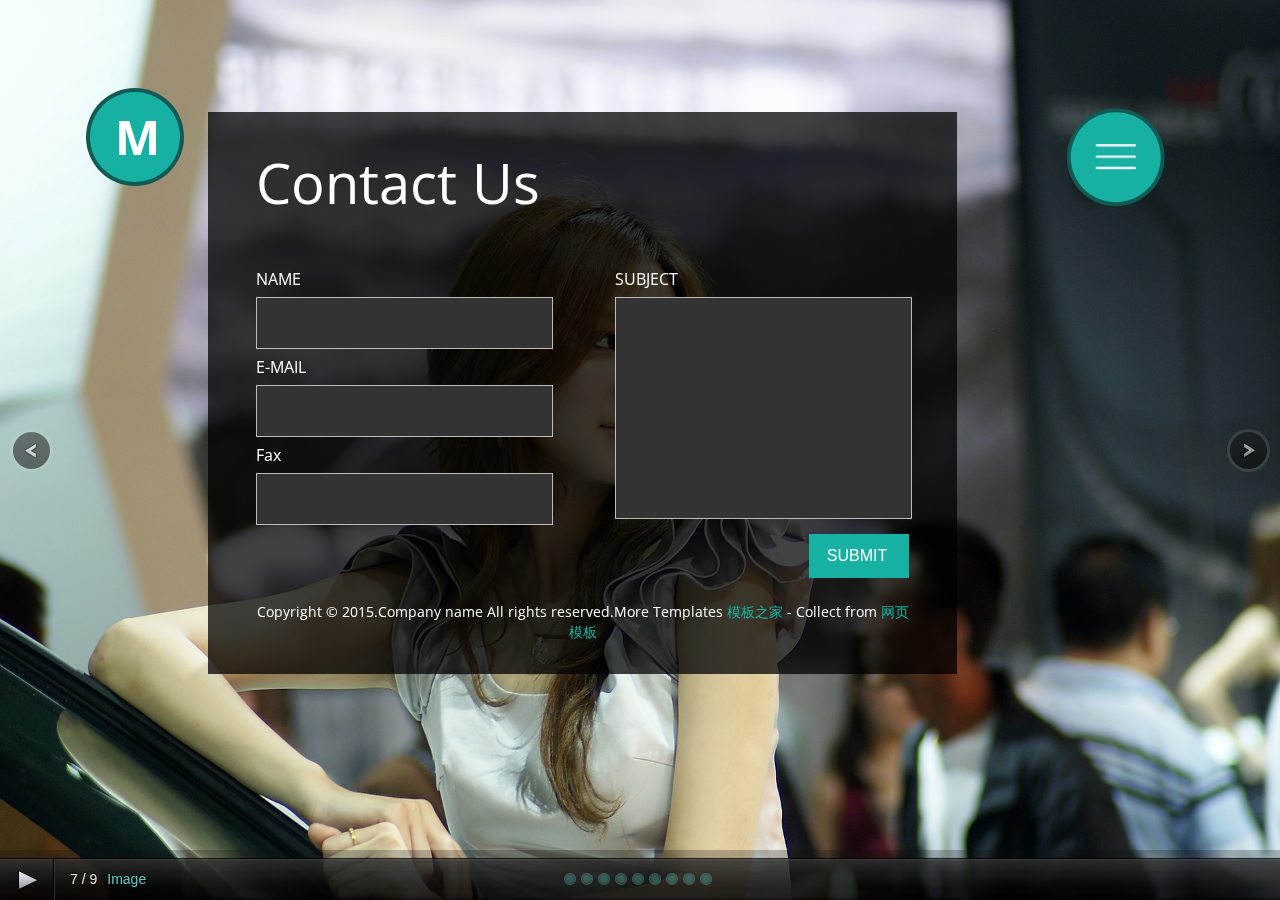
==== commit 577a3584: "切换模版" ====
--- a/contact.html
+++ b/contact.html
@@ -1,233 +1,142 @@
-<!DOCTYPE html>
+<!DOCTYPE HTML>
 <html>
 <head>
-<title>Contact</title>
-<!-- for-mobile-apps -->
+<title>Modernistic a Fashion Category Flat Resposive Website Templatee | Contact</title>
 <meta name="viewport" content="width=device-width, initial-scale=1">
 <meta http-equiv="Content-Type" content="text/html; charset=utf-8" />
-<meta name="keywords" content="Walk Responsive web template, Bootstrap Web Templates, Flat Web Templates, Android Compatible web template, 
-Smartphone Compatible web template, free webdesigns for Nokia, Samsung, LG, SonyEricsson, Motorola web design" />
-<script type="application/x-javascript"> addEventListener("load", function() { setTimeout(hideURLbar, 0); }, false);
-		function hideURLbar(){ window.scrollTo(0,1); } </script>
-<!-- //for-mobile-apps -->
-<link href="css/bootstrap.css" rel="stylesheet" type="text/css" media="all" />
-<link href="css/style.css" rel="stylesheet" type="text/css" media="all" />
-<link href="css/component.css" rel="stylesheet" type="text/css"  />
-<!-- js -->
-<script src="js/jquery-1.11.1.min.js"></script>
-<!-- //js -->
-<link href='https://fonts.googleapis.com/css?family=Open+Sans:400,300,300italic,400italic,600,600italic,700,700italic,800,800italic' rel='stylesheet' type='text/css'>
-<link href='https://fonts.googleapis.com/css?family=Bad+Script' rel='stylesheet' type='text/css'>
-<!-- start-smoth-scrolling -->
-<script type="text/javascript" src="js/move-top.js"></script>
-<script type="text/javascript" src="js/easing.js"></script>
-<script type="text/javascript">
-	jQuery(document).ready(function($) {
-		$(".scroll").click(function(event){		
-			event.preventDefault();
-			$('html,body').animate({scrollTop:$(this.hash).offset().top},1000);
-		});
-	});
-</script>
-<!-- start-smoth-scrolling -->
+<meta name="keywords" content="Fashion Responsive web template,Flat Web Templates, Android Compatible web template, 
+Smartphone Compatible web template, free webdesigns for Nokia, Samsung, LG, Sony Ericsson, Motorola web design" />
+<script type="applijewelleryion/x-javascript"> addEventListener("load", function() { setTimeout(hideURLbar, 0); }, false); function hideURLbar(){ window.scrollTo(0,1); } </script>
+<!--fonts-->
+	<link href='http://fonts.useso.com/css?family=Open+Sans+Condensed:300,700' rel='stylesheet' type='text/css'>
+	<link href='http://fonts.useso.com/css?family=Open+Sans:400,600' rel='stylesheet' type='text/css'>
+<!--fonts -->
+<!-- Custom Theme files -->
+		<link href="css/style.css" rel='stylesheet' type='text/css' />	
 </head>
+<body>
+<!-- Custom Theme files -->
+<div class="main">
+		<div class="nav-circle">
+				<div class="logo">
+					<a href="index.html"><h1>M</h1></a>
+				</div>
+					<div class="right-nav">
+						<div class="socialCircle-round ab">
+							  <div class="socialCircle-item"><a href="contact.html"><img src="img/i6.png"/></a></div>
+							  <div class="socialCircle-item"><a href="404.html"><img src="img/i5.png"/></a></div>
+							  <div class="socialCircle-item"><a href="gallery.html"><img src="img/i4.png"/></a></div>
+							  <div class="socialCircle-item"><a href="services.html"><img src="img/i3.png"/></a></div>
+							  <div class="socialCircle-item"><a href="about.html"><img src="img/i2.png"/></a></div>
+							  <div class="socialCircle-item"><a href="index.html"><img src="img/i1.png"/></a></div>
+							  <div class="socialCircle-center closed"></div>
+							</div>
+				</div>
+				<script src="js/jquery-1.11.1.min.js"></script>
+				<script src="js/socialCircle.js"></script> 
+					<script type="text/javascript">
+					$( ".socialCircle-center" ).socialCircle({
+						rotate: 0,
+						radius:130,
+						circleSize:2,
+						speed:300
+					});
+
+					</script>
+					<div class="clear"></div>
+				</div>
+		
+		<link rel="stylesheet" href="css/supersized.css" type="text/css" media="screen" />
+		<link rel="stylesheet" href="theme/supersized.shutter.css" type="text/css" media="screen" />
+		
+		<script type="text/javascript" src="http://ajax.useso.com/ajax/libs/jquery/1.6.1/jquery.min.js"></script>
+		<script type="text/javascript" src="js/jquery.easing.min.js"></script>
+		
+		<script type="text/javascript" src="js/supersized.3.2.7.min.js"></script>
+		<script type="text/javascript" src="theme/supersized.shutter.min.js"></script>
+				<script type="text/javascript" src="js/innards.js"></script>
+
+	<!--Demo styles (you can delete this block)-->
+		<ul id="demo-block-three">
+				<div class="contact">
+					<h3 class="tittle">Contact Us</h3>
+					 <div class="contact-form">
+				  	   <form class="left_form">
+					    	<div>
+						    	<span><label>NAME</label></span>
+						    	<span><input name="userName" type="text" class="textbox"></span>
+						    </div>
+						    <div>
+						    	<span><label>E-MAIL</label></span>
+						    	<span><input name="userEmail" type="text" class="textbox"></span>
+						    </div>
+						    <div>
+						     	<span><label>Fax</label></span>
+						    	<span><input name="userPhone" type="text" class="textbox"></span>
+						    </div>
+					    </form>
+					    <form class="right_form">
+					        <div>					    	
+						    	<span><label>SUBJECT</label></span>
+						    	<span><textarea name="userMsg"> </textarea></span>
+						    </div>
+						   <div>
+						   		<input type="submit" value="Submit " />
+						  </div>
+					    </form>
+					    <div class="clear"></div>
+				  </div>
+
+				 </div>
+				 <div class="copy">
+							   <p>Copyright &copy; 2015.Company name All rights reserved.More Templates <a href="http://www.cssmoban.com/" target="_blank" title="模板之家">模板之家</a> - Collect from <a href="http://www.cssmoban.com/" title="网页模板" target="_blank">网页模板</a>
+</p>
+						   </div>
+		</ul>	
+		
+</div>
+	<!--End of styles-->
+
+	<!--Thumbnail Navigation-->
+	<div id="prevthumb"></div>
+	<div id="nextthumb"></div>
 	
-<body class="cbp-spmenu-push">
-<!-- banner -->
-	<div class="banner1">
-		<div class="container">
-			<div class="header">
-				<div class="header-left">
-					<form>
-						<input type="text" value="Search Here..." onfocus="this.value = '';" onblur="if (this.value == '') {this.value = 'Search Here...';}" required="">
-						<input type="submit" value="" >
-						<div class="clearfix"> </div>
-					</form>
-				</div>
-				<div class="header-left1">
-					<h1><a href="index.html">Walk<span>Where To Go This Summer?</span></a></h1>
-				</div>
-				<!-- #push_sidebar -->
-				<div class="top-nav">
-					 <nav class="cbp-spmenu cbp-spmenu-vertical cbp-spmenu-right" id="cbp-spmenu-s2">
-						<h3>Menu</h3>
-						<ul>
-							<li><a href="index.html"><span class="glyphicon glyphicon-home" aria-hidden="true"></span>Home</a></li>
-							<li><a href="about.html"><span class="glyphicon glyphicon-list-alt" aria-hidden="true"></span>About</a></li>
-							<li><a href="services.html"><span class="glyphicon glyphicon-cog" aria-hidden="true"></span>Services</a></li>
-							<li><a href="gallery.html"><span class="glyphicon glyphicon-picture" aria-hidden="true"></span>Gallery</a></li>
-							<li><a href="shortcodes.html"><span class="glyphicon glyphicon-text-size" aria-hidden="true"></span>Short Codes</a></li>
-							<li class="active"><a href="contact.html"><span class="glyphicon glyphicon-envelope" aria-hidden="true"></span>Contact</a></li>
-						</ul>
-					</nav>
-					 <div class="main buttonset">	
-					<!-- Class "cbp-spmenu-open" gets applied to menu and "cbp-spmenu-push-toleft" or "cbp-spmenu-push-toright" to the body -->
-						<button id="showRightPush"><img src="images/menu.png" alt=""/></button>
-					</div>
-				<!-- Classie - class helper functions by @desandro https://github.com/desandro/classie -->
-						<script src="js/classie.js"></script>
-						<script>
-							var menuRight = document.getElementById( 'cbp-spmenu-s2' ),
-							showRightPush = document.getElementById( 'showRightPush' ),
-							body = document.body;
-
-							showRightPush.onclick = function() {
-								classie.toggle( this, 'active' );
-								classie.toggle( body, 'cbp-spmenu-push-toleft' );
-								classie.toggle( menuRight, 'cbp-spmenu-open' );
-								disableOther( 'showRightPush' );
-							};
-
-							function disableOther( button ) {
-								if( button !== 'showRightPush' ) {
-									classie.toggle( showRightPush, 'disabled' );
-								}
-							}
-						</script>
-						<!-- /script-for-menu -->
-				</div>
-				<!-- /#push_sidebar -->
-				<div class="clearfix"> </div>
+	<!--Arrow Navigation-->
+	<a id="prevslide" class="load-item"></a>
+	<a id="nextslide" class="load-item"></a>
+	
+	<div id="thumb-tray" class="load-item">
+		<div id="thumb-back"></div>
+		<div id="thumb-forward"></div>
+	</div>
+	
+	<!--Time Bar-->
+	<div id="progress-back" class="load-item">
+		<div id="progress-bar"></div>
+	</div>
+	
+	<!--Control Bar-->
+	<div id="controls-wrapper" class="load-item">
+		<div id="controls">
+			
+			<a id="play-button"><img id="pauseplay" src="img/pause.png"/></a>
+		
+			<!--Slide counter-->
+			<div id="slidecounter">
+				<span class="slidenumber"></span> / <span class="totalslides"></span>
 			</div>
+			
+			<!--Slide captions displayed here-->
+			<div id="slidecaption"></div>
+			
+			<!--Thumb Tray button-->
+			<a id="tray-button"><img id="tray-arrow" src="img/button-tray-up.png"/></a>
+			
+			<!--Navigation-->
+			<ul id="slide-list"></ul>
+			
 		</div>
 	</div>
-<!-- //banner -->
-<!-- contact -->
-	<div class="contact">
-		<div class="container">
-			<div class="col-md-8 contact-left">
-				<div class="col-md-8 contact-left1">
-					<h3>View On Map</h3>
-					<iframe src="https://www.google.com/maps/embed?pb=!1m18!1m12!1m3!1d3018.968159538635!2d-74.10367368464232!3d40.82866303840723!2m3!1f0!2f0!3f0!3m2!1i1024!2i768!4f13.1!3m3!1m2!1s0x89c2f8bfccce9f9b%3A0x6feca65d6e89eff7!2sService+Plus+Travel+Inc!5e0!3m2!1sen!2sin!4v1455341290029" frameborder="0" style="border:0" allowfullscreen></iframe>
-				</div>
-				<div class="col-md-4 contact-left2">
-					<h4>Location Details</h4>
-					<ul>
-						<li><span>Address:</span> 738 Diamond Road, New York City, USA.</li>
-						<li><span>Mail:</span><a href="mailto:info@example.com">info@example.com</a></li>
-						<li><span>Phone:</span> +7683 928 829</li>
-					</ul>
-				</div>
-				<div class="clearfix"> </div>
-				<div class="mail">
-					<h3>Post a comment</h3>
-					<form>
-						<input type="text" value="Name..." onfocus="this.value = '';" onblur="if (this.value == '') {this.value = 'Name...';}" required="">
-						<input type="email" value="Email..." onfocus="this.value = '';" onblur="if (this.value == '') {this.value = 'Email...';}" required="">
-						<input type="text" value="Subject..." onfocus="this.value = '';" onblur="if (this.value == '') {this.value = 'Subject...';}" required="">
-						<textarea onfocus="this.value = '';" onblur="if (this.value == '') {this.value = 'Message...';}" required="">Message...</textarea>
-						<input type="submit" value="Submit" >
-					</form>
-				</div>
-			</div>
-			<div class="col-md-4 contact-right">
-				<h3>Temporibus autem</h3>
-				<p>To take a trivial example, which of us ever undertakes laborious physical 
-					exercise, except to obtain some advantage from it?</p>
-				<div class="contact-right1">
-					<img src="images/17.jpg" alt=" " class="img-responsive" />
-					<div class="contact-right1-pos">
-						<div class="contact-right1-pos1">
-							<p><span>All Journeys</span> have secret destinations of which 
-								the traveller <span>is unaware</span></p>
-						</div>
-					</div>
-				</div>
-			</div>
-			<div class="clearfix"> </div>
-		</div>
-	</div>
-<!-- //contact -->
-<!-- footer -->
-	<div class="footer">
-		<div class="container">
-			<div class="col-md-3 footer-grid">
-				<img src="images/8.jpg" alt=" " class="img-responsive" />
-			</div>
-			<div class="col-md-3 footer-grid">
-				<h2><a href="index.html">Walk<span>Where To Go This Summer?</span></a></h2>
-				<p>But I must explain to you how all this mistaken idea of denouncing pleasure 
-					and praising pain was born.</p>
-				<ul>
-					<li><span class="glyphicon glyphicon-home" aria-hidden="true"></span> 738 Diamond Road, New York City, USA.</li>
-					<li><span class="glyphicon glyphicon-envelope" aria-hidden="true"></span><a href="mailto:info@example.com">info@example.com</a></li>
-					<li><span class="glyphicon glyphicon-earphone" aria-hidden="true"></span> +7683 928 829</li>
-				</ul>
-			</div>
-			<div class="col-md-3 footer-grid">
-				<h4>Flickr Photos</h4>
-				<div class="footer-grid1">
-					<a href="single.html"><img src="images/5.jpg" alt=" " class="img-responsive" /></a>
-				</div>
-				<div class="footer-grid1">
-					<a href="single.html"><img src="images/6.jpg" alt=" " class="img-responsive" /></a>
-				</div>
-				<div class="footer-grid1">
-					<a href="single.html"><img src="images/7.jpg" alt=" " class="img-responsive" /></a>
-				</div>
-				<div class="footer-grid1">
-					<a href="single.html"><img src="images/6.jpg" alt=" " class="img-responsive" /></a>
-				</div>
-				<div class="footer-grid1">
-					<a href="single.html"><img src="images/7.jpg" alt=" " class="img-responsive" /></a>
-				</div>
-				<div class="footer-grid1">
-					<a href="single.html"><img src="images/5.jpg" alt=" " class="img-responsive" /></a>
-				</div>
-				<div class="footer-grid1">
-					<a href="single.html"><img src="images/7.jpg" alt=" " class="img-responsive" /></a>
-				</div>
-				<div class="footer-grid1">
-					<a href="single.html"><img src="images/5.jpg" alt=" " class="img-responsive" /></a>
-				</div>
-				<div class="footer-grid1">
-					<a href="single.html"><img src="images/6.jpg" alt=" " class="img-responsive" /></a>
-				</div>
-				<div class="clearfix"> </div>
-			</div>
-			<div class="col-md-3 footer-grid">
-				<h4>Booking Hours</h4>
-				<div class="footer-grid2">
-					<ul class="timings">
-						<li>Monday <i>.....</i> 10AM to 7PM</li>
-						<li>Friday <i>.....</i> 9AM to 5PM</li>
-						<li>Sunday <i>.....</i> 10AM to 2PM</li>
-					</ul>
-					<div class="social-icons social-icons1">
-						<ul>
-							<li><a href="#" class="twitter"></a></li>
-							<li><a href="#" class="facebook"></a></li>
-							<li><a href="#" class="google"></a></li>
-							<li><a href="#" class="p"></a></li>
-						</ul>
-					</div>
-				</div>
-			</div>
-			<div class="clearfix"> </div>
-		</div>
-	</div>
-	<div class="footer-copy">
-		<div class="container">
-			<p>Copyright &copy; 2016.Company name All rights reserved.More Templates <a href="http://www.cssmoban.com/" target="_blank" title="模板之家">模板之家</a> - Collect from <a href="http://www.cssmoban.com/" title="网页模板" target="_blank">网页模板</a></p>
-		</div>
-	</div>
-<!-- //footer -->
-<!-- here stars scrolling icon -->
-	<script type="text/javascript">
-		$(document).ready(function() {
-			/*
-				var defaults = {
-				containerID: 'toTop', // fading element id
-				containerHoverID: 'toTopHover', // fading element hover id
-				scrollSpeed: 1200,
-				easingType: 'linear' 
-				};
-			*/
-								
-			$().UItoTop({ easingType: 'easeOutQuart' });
-								
-			});
-	</script>
-<!-- //here ends scrolling icon -->
+
 </body>
-</html>+</html>
--- a/css/style.css
+++ b/css/style.css
@@ -1,412 +1,214 @@
-html, body{
-    font-size: 100%;
-	background:	#fff;
-	font-family: 'Open Sans', sans-serif;
-}
-p{
-	margin:0;
-}
-h1,h2,h3,h4,h5,h6,a{
-	font-family: 'Bad Script', cursive;
-	font-weight:100;
-	margin:0;
-}
-ul,label{
-	margin:0;
-	padding:0;
-}
-body a:hover{
-	text-decoration:none;
-}
-/*-- banner --*/
-.banner{
-	background:url(../images/1.jpg) 0px 0px no-repeat;
-	background-size: cover;
-	-webkit-background-size: cover;
-	-moz-background-size: cover;
-	-o-background-size: cover;
-	-ms-background-size: cover;
-	min-height:800px;
-}
-.banner1{
-	background:url(../images/19.jpg) 0px 0px no-repeat;
-	background-size: cover;
-	-webkit-background-size: cover;
-	-moz-background-size: cover;
-	-o-background-size: cover;
-	-ms-background-size: cover;
-	min-height:400px;
-}
-.header {
-    padding:2em 0 0;
-}
-.header-left{
-	float:left;
-	width:27%;
-}
-.header-left input[type="text"]{
-	outline: none;
-    background: none;
-    border:1px solid #CECECE;
-    padding: 10px;
-    font-size: 14px;
-    color: #999;
-    width: 87%;
-    float: left;
-	border-right: none;
-}
-.header-left input[type="submit"]{
-	outline: none;
-    border:1px solid #CECECE;
-    border-left: none;
-    padding: 9px 0;
-    width: 13%;
-    background: url(../images/img-sp.png) no-repeat -6px 2px;
-}
-.header-left1{
-	float:left;
-	margin-left:12em;
-}
-.header-left1 h1 a{
-	font-size: 2em;
-    color: #6B8FA8;
-    text-decoration: none;
-    display: block;
-}
-.header-left1 h1 a span{
-	display:block;
-	font-size:.2em;
-	color:#999;
-}
-.top-nav ul li{
-	list-style-type: none;
-    float: left;
-    width: 50%;
-	border:1px solid #CACACA;
-}
-.top-nav ul li:nth-child(1){
-	border-right:none;
-}
-.top-nav ul li:nth-child(3),.top-nav ul li:nth-child(5){
-	border-top:none;
-	border-right:none;
-}
-.top-nav ul li:nth-child(4),.top-nav ul li:nth-child(6){
-	border-top:none;
-}
-.top-nav ul li.active a {
-    background:#EB6F63;
-}
-.top-nav {
+/*--reset--*/
+html,body,div,span,applet,object,iframe,h1,h2,h3,h4,h5,h6,p,blockquote,pre,a,abbr,acronym,address,big,cite,code,del,dfn,em,img,ins,kbd,q,s,samp,small,strike,strong,sub,sup,tt,var,b,u,i,dl,dt,dd,ol,nav ul,nav li,fieldset,form,label,legend,table,caption,tbody,tfoot,thead,tr,th,td,article,aside,canvas,details,embed,figure,figcaption,footer,header,hgroup,menu,nav,output,ruby,section,summary,time,mark,audio,video{margin:0;padding:0;border:0;font-size:100%;font:inherit;vertical-align:baseline;}
+article, aside, details, figcaption, figure,footer, header, hgroup, menu, nav, section {display: block;}
+ol,ul{list-style:none;margin:0px;padding:0px;}
+blockquote,q{quotes:none;}
+blockquote:before,blockquote:after,q:before,q:after{content:'';content:none;}
+table{border-collapse:collapse;border-spacing:0;}
+/*--start editing from here--*/
+a{text-decoration:none;}
+.txt-rt{text-align:right;}/* text align right */
+.txt-lt{text-align:left;}/* text align left */
+.txt-center{text-align:center;}/* text align center */
+.float-rt{float:right;}/* float right */
+.float-lt{float:left;}/* float left */
+.clear{clear:both;}/* clear float */
+.pos-relative{position:relative;}/* Position Relative */
+.pos-absolute{position:absolute;}/* Position Absolute */
+.vertical-base{	vertical-align:baseline;}/* vertical align baseline */
+.vertical-top{	vertical-align:top;}/* vertical align top */
+nav.vertical ul li{	display:block;}/* vertical menu */
+nav.horizontal ul li{	display: inline-block;}/* horizontal menu */
+img{max-width:100%;}
+/*--end reset--*/
+body{
+	font-family: 'Open Sans Condensed', sans-serif;
+}
+.main{
+ position:relative;
+}
+.logo {
+    width: 90px;
+    height: 90px;
+    background:#17B1A4;
+    position: absolute;
+	top:88px;
+	left:86px;
+    color: #ffffff;
+    cursor: pointer;
+    border: 4px solid rgba(17, 17, 17, 0.55);
+    border-radius: 50%!important;
+    -o-border-radius: 50%!important;
+    -moz-border-radius: 50%!important;
+    -webkit-border-radius: 50%!important;
+	z-index:9999;
+}
+.logo a h1 {
+    font-weight:700;
+    font-size: 3em;
+    color: #fff;
+    margin: 12px 25px;
+}
+.right-nav{
+	position:relative;
+}
+.socialCircle-item {
+    width: 52px;
+    height: 52px;
+    position: absolute;
+    background: rgba(17, 17, 17, 0.68);
+    border: 3px solid rgba(251, 249, 249, 0.3);
+    margin: 130px;
+    text-align: center;
+    color: #ffffff;
+    font-size: 37px;
+    cursor: pointer;
+    border-radius:50%!important;
+	-o-border-radius:50%!important;
+	-webkit-border-radius:50%!important;
+	-moz-border-radius:50%!important;
+}
+.socialCircle-round {
+    position: relative;
+    width: 249px;
+    height: 270px;
+    margin: 0 auto;
+    transform: rotate(87deg);
+    -o-transform: rotate(87deg);
+    -webkit-transform: rotate(87deg);
+    -moz-transform: rotate(87deg);
+    right: -654px;
+    top: 23px;
+}
+.socialCircle-center {
+    width: 90px;
+    height: 90px;
+    background: url('../img/menu.png')#17B1A4 25px 32px no-repeat;
+    margin: 50%;
+    position: absolute;
+    text-align: center;
+    color: #ffffff;
+    font-size: 60px;
+    cursor: pointer;
+    transform: rotate(-87deg);
+    -o-transform: rotate(-87deg);
+    -webkit-transform: rotate(-87deg);
+    -moz-transform: rotate(-87deg);
+    border: 4px solid rgba(17, 17, 17, 0.55);
+    border-radius: 50%!important;
+    -o-border-radius: 50%!important;
+    -moz-border-radius: 50%!important;
+    -webkit-border-radius: 50%!important;
+}
+.socialCircle-item img{
+    transform: rotate(-87deg);
+    -o-transform: rotate(-87deg);
+    -webkit-transform: rotate(-87deg);
+    -moz-transform: rotate(-87deg);
+}
+	ul#demo-block{
+	 text-align:center;
+	}
+ul#demo-block li a {
+    color: #eee;
+    font-weight: bold;
+}
+ul#demo-block{margin: 3% auto 0;width:80%; }
+			ul#demo-block li{ 
+			margin: 0 0 10px 0;
+			padding: 4px 0 0 0px;
+			display: inline;
+			 text-align:center;
+			clear: both;
+			font-size: 1em;
+			color: #fff;
+			background: rgba(0, 0, 0, 0.27);
+			font: 11px Helvetica, Arial, sans-serif;
+			line-height: 44px; }
+			ul#demo-block li a{text-decoration:none; color:#fff;font-size:2em; font-weight:bold;padding: 10px  20px;
+}
+ul#demo-block li h2{
+font-family: 'Open Sans Condensed', sans-serif;
+	    font-size:16em;
+		font-weight:400;
+	color:#fff;
+ }
+ ul#demo-block li h3 {
+ font-family: 'Open Sans Condensed', sans-serif;
+    font-size: 4em;
+    font-weight: 400;
+    color: #fff;
+    margin-top: 24px;
+}
+ ul#demo-block li p{
+	font-size: 1.7em;
+    line-height: 1.9em;
+    color: #fff;
+    margin-top: 1em;
+    width: 80%;
+    margin: 8% auto 0;
+    font-weight: 300;
+	font-family: 'Open Sans Condensed', sans-serif;
+ }
+ul#demo-block-two {
+    position: absolute;
     float: right;
-}
-/*-- banner-info --*/
-.banner-info{
-	padding:14em 0 0;
-	text-align:center;
-}
-.banner-info h3{
-	width: 60%;
-    font-size: 2.5em;
+    top: 115px;
+    right: 416px;
+    width: 60%;
+    margin: 0 auto;
+    z-index: 9999;
+}
+.copyrights{
+	text-indent:-9999px;
+	height:0;
+	line-height:0;
+	font-size:0;
+	overflow:hidden;
+}
+/*-----*/
+h3.tittle{
+font-family: 'Open Sans Condensed', sans-serif;
+	    font-size:3.5em;
+		font-weight:400;
+	color:#fff;
+ }
+.about p {
+    font-size: 1.2em;
     color: #fff;
-    margin: 0 auto;
-    line-height: 1.5em;
-    padding: .5em;
-    background: rgba(107, 143, 168, 0.49);
-}
-.banner-info p{
-	margin: 1em auto 3em;
-    color: #FFFFFF;
-    font-size: 14px;
     line-height: 1.8em;
-    width: 55%;
-}
-.copyrights{text-indent:-9999px;height:0;line-height:0;font-size:0;overflow:hidden;}
-.more a{
-	padding:8px 100px;
-    font-size: 1em;
-    color: #fff;
-    text-decoration: none;
-	position:relative;
-}
-.more a:hover{
-	color:#eb6f63;
-}
-/* ================================================================ */
-/* BUTTON TYPE 4 STARTS HERE -------------------------------------- */
-/* ================================================================ */
-
-
-.type-4 span {
-	position: absolute;
-	width: 100%;
-	height: 100%;
-	display: block;
-	top: 0;
-	opacity: 1;
-	left: 0;
-	box-sizing: border-box;
-	-moz-box-sizing: border-box;
-	padding: 13px 0;
-	-webkit-transition: all 0.3s linear 0.3s;
-	transition: all 0.3s linear 0.3s;
-	text-align: center;
-	background: #aaa;
-	z-index: 99999;
-	-webkit-transition: none;
-	transition: none;
-	border-radius: 40px;
-	-webkit-border-radius: 40px;
-	-moz-border-radius: 40px;
-	-o-border-radius: 40px;
-	-ms-border-radius: 40px;
-}
-.type-41 span {
-	background:#566B87;
-}
-
-.type-4 span:first-of-type {
-	clip:rect(0px,10040px,13px,0px);
-	-webkit-transform-origin: 0 0;
-	transform-origin: 0 0;
-	opacity: 0;
-	-webkit-transform: rotateX(90deg);
-	transform: rotateX(90deg);
-}
-
-.type-4 span:nth-of-type(2) {
-	clip: rect(13px,10040px,26px,0px);
-	-webkit-transform-origin: 0 13px;
-	transform-origin: 0 13px;
-	opacity: 0;
-	-webkit-transform: rotateX(90deg);
-	transform: rotateX(90deg);
-}
-
-.type-4 span:nth-of-type(3) {
-	clip: rect(26px,10040px,39px,0px);
-	-webkit-transform-origin: 0 26px;
-	transform-origin: 0 26px;
-	opacity: 0;
-	-webkit-transform: rotateX(90deg);
-	transform: rotateX(90deg);
-}
-
-.type-4 span:nth-of-type(4) {
-	clip: rect(39px,10040px,52px,0px);
-	-webkit-transform-origin: 0 39px;
-	transform-origin: 0 39px;
-	opacity: 0;
-	-webkit-transform: rotateX(90deg);
-	transform: rotateX(90deg);
-}
-
-.type-4:hover span:nth-of-type(1) { 
-	-webkit-transition: -webkit-transform 0.2s linear 0s, opacity 0s linear 0s, background 0.2s linear 0s;
-	transition: transform 0.2s linear 0s, opacity 0.05s linear 0s, background 0.2s linear 0s;
-}
-
-.type-4:hover span:nth-of-type(2) { 
-	-webkit-transition: -webkit-transform 0.2s linear 0.2s, opacity 0s linear 0.2s, background 0.2s linear 0.2s;
-	transition: transform 0.2s linear 0.2s, opacity 0.05s linear 0.2s, background 0.2s linear 0.2s;
-}
-
-.type-4:hover span:nth-of-type(3) { 
-	-webkit-transition: -webkit-transform 0.2s linear 0.4s, opacity 0s linear 0.4s, background 0.2s linear 0.4s;
-	transition: transform 0.2s linear 0.4s, opacity 0.05s linear 0.4s, background 0.2s linear 0.4s;
-}
-
-.type-4:hover span:nth-of-type(4) {
-	-webkit-transition: -webkit-transform 0.2s linear 0.6s, opacity 0s linear 0.6s, background 0.2s linear 0.6s;
-	transition: transform 0.2s linear 0.6s, opacity 0.05s linear 0.6s, background 0.2s linear 0.6s;
-}
-
-.type-4:hover span {
-	opacity: 1;
-	-webkit-transform: rotateX(0deg);
-	transform: rotateX(0deg);
-	background: white;
-}
-
-.type-4 span:nth-of-type(5) {
-	-webkit-transform: none;
-	transform: none;
-	background: #eb6f63;
-	z-index: 999;
-}
-
-.type-4:hover span:nth-of-type(5) {
-	-webkit-transform: none;
-	transform: none;
-	background: #094866;
-	-webkit-transition: background 0.2s linear 0.6s;
-	transition: background 0.2s linear 0.6s;
-	z-index: 999;
-}
-
-.type-4 span:last-of-type {
-	opacity: 0;
-	background: white;
-	-webkit-transition: none;
-	transition: .5s ease-in-out;
-}
-
-.type-4:hover span:last-of-type {
-	opacity: 1;
-	-webkit-transition: all 0.05s linear 0.8s;
-	transition: all 0.05s linear 0.8s;
-}
-.type-41:hover span,.type-41 span:last-of-type {
-	background: #6B8FA8;
-}
-.more1 a:hover{
-	color:#fff;
-}
-/*-- //type-4 --*/
-.social-icons {
-    padding: 8em 0 0;
-}
-.social-icons ul li{
-	display:inline-block;
-	padding: 0 !important;
-    margin: 0 !important;
-}
-.social-icons ul li a{
-	width: 45px;
-    height: 45px;
-    border: 2px solid #fff;
-    border-radius: 100%;
-}
-.social-icons ul li a,.services-grid h5 a,.footer-copy p a,.footer-grid ul li a,.contact-left2 ul li a,.mail input[type="submit"]{
-	transition:.5s ease-in-out;
-	-webkit-transition:.5s ease-in-out;
-	-moz-transition:.5s ease-in-out;
-	-o-transition:.5s ease-in-out;
-	-ms-transition:.5s ease-in-out;
-}
-.social-icons ul li a.twitter:hover{
-	background: url(../images/img-sp.png) no-repeat 1px -46px #eb6f63;
-    border:2px solid #EC4737;
-}
-.social-icons ul li a.twitter{
-	background:url(../images/img-sp.png) no-repeat 1px -46px;
-	display:block;
-}
-.social-icons ul li a.facebook{
-	background:url(../images/img-sp.png) no-repeat -49px -47px;
-	display:block;
-}
-.social-icons ul li a.facebook:hover{
-	background:url(../images/img-sp.png) no-repeat -49px -47px #eb6f63;
-	border:2px solid #EC4737;
-}
-.social-icons ul li a.google{
-	background:url(../images/img-sp.png) no-repeat -96px -46px;
-	display:block;
-}
-.social-icons ul li a.google:hover{
-	background:url(../images/img-sp.png) no-repeat -96px -46px #eb6f63;
-	border:2px solid #EC4737;
-}
-.social-icons ul li a.p{
-	background:url(../images/img-sp.png) no-repeat -143px -46px;
-	display:block;
-}
-.social-icons ul li a.p:hover{
-	background:url(../images/img-sp.png) no-repeat -143px -46px #eb6f63;
-	border:2px solid #EC4737;
-}
-/*-- //banner --*/
-/*-- banner-bottom --*/
-.banner-bottom-left p{
-	color:#fff;
-	font-size:14px;
-	margin:0;
-	line-height:1.8em;
-}
-.banner-bottom-left1{
-	padding:8em 5em 5em;
-	background:#6B8FA8;
-}
-.banner-bottom-left2{
-	padding:0;
-}
-.globe span{
-	background: url(../images/img-sp.png) no-repeat 22px -81px;
-    display: block;
-    width: 128px;
-    height: 128px;
-    border: 1px solid #3F647D;
-    border-radius: 100%;
-}
-.banner-bottom-left1-grid h3{
-	margin:1.5em 0 0;
-    color: #fff;
-    font-size: 4em;
-    text-transform: capitalize;
-}
-.banner-bottom-left1-grid h3 span{
-	font-size: .3em;
-    display: block;
-    margin-bottom: 1em;
-}
-.progress1 {
-    height: 2px;
-    margin-bottom: 0;
-    border-radius: 0;
-    margin: 1.5em 0 0;
-}
-.progress-bar1 {
-    background: #eb6f63;
-}
-.banner-bottom-left1-grid p{
-	margin:2em 0 5em;
-	color:#fff;
-	font-size:14px;
-	line-height:1.8em;
-}
-.banner-bottom-left2 h3{
-	padding:2.5em 3em 0;
-    font-size: 2em;
-    color: #212121;
-    margin: 0;
-    line-height: 1.6em;
-    position: relative;
-    font-family: 'Open Sans', sans-serif;
-}
-.banner-bottom-left2 h3:before{
-	background: url(../images/img-sp.png) no-repeat -20px -232px;
-    display: block;
-    width: 40px;
-    height: 40px;
-    content: '';
-    position: absolute;
-    top: 31%;
-    left: 5%;
-}
-/*-- effect --*/
+	font-family: 'Open Sans Condensed', sans-serif;
+}
+.about{
+    background: rgba(0, 0, 0, 0.74);
+    z-index: 9999;
+    padding: 2em 4em;
+
+}
 .grid {
 	position: relative;
 	clear: both;
 	margin: 0 auto;
-	max-width: 1000px;
+	padding:2em 0 0em;
 	list-style: none;
 	text-align: center;
 }
-
+.serve {
+    padding: 0;
+    width: 48%;
+    margin-right: 2%;
+    float: left;
+}
 /* Common style */
 .grid figure {
 	position: relative;
-	float: none;
+	float: left;
 	overflow: hidden;
-	margin: 0;
-    min-width: 273px;
-	max-width: 100%;
-	max-height: auto;
-	width: 100%;
+	 margin: 7px 1% 22px 1%;
 	height: auto;
 	background: #3085a3;
 	text-align: center;
+	cursor: pointer;
 }
 
 .grid figure img {
@@ -414,7 +216,6 @@
 	display: block;
 	min-height: 100%;
 	max-width: 100%;
-	opacity: 0.8;
 }
 
 .grid figure figcaption {
@@ -439,2685 +240,1652 @@
 	width: 100%;
 	height: 100%;
 }
-/***** Lexi *****/
-/*---------------*/
-
-figure.effect-lexi {
-	background: -webkit-linear-gradient(-45deg, #000 0%,#fff 100%);
-	background: linear-gradient(-45deg, #000 0%,#fff 100%);
-}
-
-figure.effect-lexi img {
-	margin: -10px 0 0 -10px;
+
+/* Anchor will cover the whole item by default */
+/* For some effects it will show as a button */
+.grid figure figcaption > a {
+	z-index: 1000;
+	text-indent: 200%;
+	white-space: nowrap;
+	font-size: 0;
+	opacity: 0;
+}
+
+.grid figure h4 {
+	word-spacing: -0.15em;
+	font-weight: 300;
+}
+
+.grid figure h4 span {
+	font-weight: 600;
+    margin-left: 7px;
+}
+
+.grid figure h4,
+.grid figure p {
+	margin: 0;
+}
+
+.grid figure p {
+	letter-spacing: 1px;
+	font-size: 68.5%;
+}
+
+/* Individual effects */
+
+figure.effect-julia {
+	background: #2f3238;
+}
+
+figure.effect-julia img {
 	max-width: none;
-	width: -webkit-calc(100% + 10px);
-	width: calc(100% + 10px);
-	opacity: 0.9;
-	-webkit-transition: opacity 0.35s, -webkit-transform 0.35s;
-	transition: opacity 0.35s, transform 0.35s;
-	-webkit-transform: translate3d(10px,10px,0);
-	transform: translate3d(10px,10px,0);
+	height:270px;
+	-webkit-transition: opacity 1s, -webkit-transform 1s;
+	transition: opacity 1s, transform 1s;
 	-webkit-backface-visibility: hidden;
 	backface-visibility: hidden;
-}
-
-figure.effect-lexi figcaption::before,
-figure.effect-lexi p {
-	-webkit-transition: opacity 0.35s, -webkit-transform 0.35s;
-	transition: opacity 0.35s, transform 0.35s;
-}
-
-figure.effect-lexi figcaption::before {
-	position: absolute;
-    left: -40px;
-    bottom: -60px;
-    width: 330px;
-    height: 330px;
-    border: 2px solid #fff;
-    border-radius: 50%;
-    box-shadow: 0 0 0 900px rgba(255,255,255,0.2);
-    content: '';
-    opacity: 0;
-    -webkit-transform: scale3d(0.5,0.5,1);
-    transform: scale3d(0.5,0.5,1);
-    -webkit-transform-origin: 50% 50%;
-    transform-origin: 50% 50%;
-}
-figure.effect-lexi figcaption.lexifig::before {
-	right: -40px;
-    left: auto;
-}
-
-figure.effect-lexi:hover img {
-	opacity: 0.6;
-	-webkit-transform: translate3d(0,0,0);
-	transform: translate3d(0,0,0);
-}
-
-figure.effect-lexi h4 {
-	font-size: 1.5em;
-    text-transform: capitalize;
-    text-align: left;
-    padding: .5em 1em;
-    background:#eb6f63;
-    width:66%;
+	    width: 100%;
+}
+
+figure.effect-julia figcaption {
 	text-align: left;
-	-webkit-transition: -webkit-transform 0.35s;
-	transition: transform 0.35s;
-	-webkit-transform: translate3d(5px,5px,0);
-	transform: translate3d(5px,5px,0);
-}
-
-figure.effect-lexi h4 span {
-    color: #000;
-}
-
-figure.effect-lexi p {
-	position: absolute;
-    left: 0;
-    bottom: 2%;
-    padding: 0 0 1.5em 1em;
-    width: 250px;
-    text-align: left;
-    opacity: 0;
-    -webkit-transform: translate3d(20px,20px,0);
-    transform: translate3d(20px,20px,0);
-    font-size: .8em;
-    line-height: 1.8em;
-}
-
-figure.effect-lexi1 p {
-    right: 0;
-    padding: 0 1em 1.5em 0 !important;
-	left: auto;
-}
-
-figure.effect-lexi:hover figcaption::before {
-	opacity: 1;
-	-webkit-transform: scale3d(1,1,1);
-	transform: scale3d(1,1,1);
-}
-
-figure.effect-lexi:hover h4,
-figure.effect-lexi:hover p {
+}
+
+figure.effect-julia h4 {
+    position: relative;
+    padding: 0.5em 0;
+    font-size:1em;
+    letter-spacing: 2px;
+}
+figure.effect-julia span{
+  color:#17B1A4;
+}
+figure.effect-julia p {
+    display: inline-block;
+    margin: 0 0 0.4em;
+    padding: 0.4em 1em;
+    background: rgb(23, 177, 164);
+    color: #fff;
+    text-transform: none;
+    font-weight: 500;
+    font-size: 75%;
+    -webkit-transition: opacity 0.35s, -webkit-transform 0.35s;
+    transition: opacity 0.35s, transform 0.35s;
+    -webkit-transform: translate3d(-360px,0,0);
+    transform: translate3d(-360px,0,0);
+}
+
+figure.effect-julia p:first-child {
+	-webkit-transition-delay: 0.15s;
+	transition-delay: 0.15s;
+}
+
+figure.effect-julia p:nth-of-type(2) {
+	-webkit-transition-delay: 0.1s;
+	transition-delay: 0.1s;
+}
+
+figure.effect-julia p:nth-of-type(3) {
+	-webkit-transition-delay: 0.05s;
+	transition-delay: 0.05s;
+}
+
+figure.effect-julia:hover p:first-child {
+	-webkit-transition-delay: 0s;
+	transition-delay: 0s;
+}
+
+figure.effect-julia:hover p:nth-of-type(2) {
+	-webkit-transition-delay: 0.05s;
+	transition-delay: 0.05s;
+}
+
+figure.effect-julia:hover p:nth-of-type(3) {
+	-webkit-transition-delay: 0.1s;
+	transition-delay: 0.1s;
+}
+
+figure.effect-julia:hover img {
+	-webkit-transform: scale3d(1.1,1.1,1);
+	transform: scale3d(1.1,1.1,1);
+}
+
+figure.effect-julia:hover p {
 	opacity: 1;
 	-webkit-transform: translate3d(0,0,0);
 	transform: translate3d(0,0,0);
 }
-/*-- //effect --*/
-/*-- //banner-bottom --*/
-/*-- banner-bottom1 --*/
-.banner-bottom-lft1 h3{
-	font-size: 5em;
-    color: #3F5A6D;
-    margin: 0;
-}
-.banner-bottom-left1,.banner-bottom-lft1{
-	padding:2.17em 4em 4em;
-	background:#6B8FA8;
-}
-.banner-bottom-lft1 h4{
-	font-size:2em;
-	color:#fff;
-	text-align:right;
-	margin:1em 0 0em;
-	line-height:1.5em;
-	font-family: 'Open Sans', sans-serif;
-}
-.progress2 {
-    margin:1em 0 0;
-}
-.banner-bottom-lft1 p{
-	margin:2.5em 0 0;
-	color:#E4E4E4;
-	font-size:14px;
-	line-height:1.8em;
-}
-h4.with{
-	text-align:left;
-}
-p.exercise{
-	text-align:right;
-}
-/*-- //banner-bottom1 --*/
-/*-- banner-bottom-slider --*/
-.banner-bottom-slider,.gallery,.services,.about,.testimonials,.history,.typo,.contact,.single{
-	padding:5em 0;
-}
-.banner-bottom-slider-left h3{
-	font-size: 1.3em;
-    color: #6B8FA8;
-	margin:0;
-	line-height:1.5em;
-}
-.banner-bottom-slider-left h3 span{
+.servr img{
+ width:100%;
+}
+/*--error--*/
+/*--services--*/
+.servc-grids {
+    margin: 1em 0;
+}
+ul#demo-block-five {
+    position: absolute;
+    float: right;
+    top: 156px;
+    right: 359px;
+    width:56%;
+    margin: 0 auto;
+    z-index: 9999;
+    background: rgba(0, 0, 0, 0.74);
+    padding: 2em 4em;
+}
+.servc-grid-right h4 {
+    font-size: 1.7em;
+    color: #17B1A4;
+    text-transform: uppercase;
+    line-height: 1.6em;
+    font-weight: 400;
+}
+.servc-grid-right p {
+    font-size:1.2em;
+    color: #fff;
+    line-height: 1.8em;
+}
+.servc-grid-left {
+  float:left;
+  width:14%;
+ }
+ .servc-grid {
+    margin-bottom: 1em;
+	    text-align: left;
+}
+.servc-grid-right {
+    float:right;
+    width:85%;
+}
+i.time, i.platform, i.fast,i.data {
+    width: 60px;
+    height: 60px;
+    background: url(../img/img-sprite.png) no-repeat 0px 0px;
+    display: inline-block;
+}
+i.time {
+    background: url(../img/img-sprite.png) -0px -60px;
+}
+i.platform {
+    background: url(../img/img-sprite.png) -60px -60px;
+}
+i.fast {
+    background: url(../img/img-sprite.png) -120px -60px;
+}
+ i.data {
+    background: url(../img/img-sprite.png) -180px -60px;
+}
+.servc-part {
+    float: left;
+    width:49%;
+}
+/*--//services--*/
+ul#demo-block-four {
+    position: absolute;
+    float: right;
+    top: 161px;
+    right: 359px;
+    width:56%;
+    margin: 0 auto;
+    z-index: 9999;
+    background: rgba(0, 0, 0, 0.74);
+    padding: 2em 4em;
+}
+.error{
+text-align:center;
+}
+.error-top h3{
+  font-size:13em;
+  font-weight: 400;
+  margin: 0;
+  color: #fff;
+ font-family: 'Open Sans Condensed', sans-serif;
+}
+.error-top h3 span {
+  font-size: 0.1em;
+  color: #1BBC9B;
+}
+.error-top p{
+	  font-size: 5em;
+  font-weight: 400;
+  color: #fff;
+ font-family: 'Open Sans Condensed', sans-serif;
+}
+.error-btn {
+    margin: 2em 0;
+}
+.error-btn a{
+    color: #fff;
+    background: #1BBC9B;
+    border: none;
+    letter-spacing: 1px;
+    font-size: 1em;
+    outline: none;
+    padding: 12px 22px;
+   -webkit-appearence:none;
+}
+.error-btn a:hover{
+   background:#11A094;
+}
+/*--gallery---*/
+ul#demo-block-six{
+    position: absolute;
+    float: right;
+        top: 104px;
+    right: 356px;
+    width:57%;
+    margin: 0 auto;
+    z-index: 9999;
+	background: rgba(0, 0, 0, 0.74);
+    padding: 2em 4em;
+}
+/*-- gallery --*/
+.gallery-grids {
+	position: relative;
 	display: block;
-    font-size: 2em;
-    color: #eb6f63;
-    margin: .3em 0 0.5em;
-}
-.banner-bottom-slider-left p{
-	margin:0;
-	line-height:1.8em;
-	color:#999;
-	font-size:14px;
-}
-.banner-bottom-slider-right1 ul{
-	padding:.7em .5em; 
-	background:#eb6f63;
-}
-.banner-bottom-slider-right1 ul li{
-	display: inline-block;
-    margin: 0;
-    margin-left: 1.3em;
-    float: none;
-}
-.banner-bottom-slider-right1 ul li a{
-	font-size:1em;
-	color:#fff;
-	text-decoration:none;
-}
-.banner-bottom-slider-right1 ul li a:hover{
-	color:#212121;
-}
-.banner-bottom-slider-right1 p{
-	margin:1em 0 0;
-	color:#999;
-	font-size:14px;
-	line-height:1.8em;
-	text-transform: capitalize;
-}
-.banner-bottom-slider-right1 p span{
-	font-size:1.5em;
-}
-.banner-bottom-slider-right1{
-	padding-left:.5em;
-}
-.banner-bottom-slider-right {
-    padding-right: 0;
-}
-/*--flexisel--*/
-.flex-slider{	
-background:#222227;
-padding: 70px 0 165px 0;
-}
-#flexiselDemo1 {
-	display: none;
-}
-.nbs-flexisel-container {
-	position: relative;
-	max-width: 100%;
-}
-.nbs-flexisel-ul {
-	position: relative;
-	width: 9999px;
-	margin: 0px;
-	padding: 0px;
-	list-style-type: none;
-}
-.nbs-flexisel-inner {
-	overflow: hidden;
-	margin: 0px auto;
-	border-right:none;
-}
-.nbs-flexisel-item {
-	float: left;
-    margin: 0;
-    padding: 0em;
-    position: relative;
-    line-height: 0px;
-}
-.nbs-flexisel-item > img {
-	cursor: pointer;
-	position: relative;
-}
-/*---- Nav ---*/
-.nbs-flexisel-nav-left, .nbs-flexisel-nav-right {
-	width: 50px;
-    height: 50px;
-	position: absolute;
-	cursor: pointer;
-	z-index: 100;
-}
-.nbs-flexisel-nav-left {
-	left: -51%;
-    top: 80% !important;
-    background: url(../images/img-sp.png) no-repeat -6px -300px;
-}
-.nbs-flexisel-nav-right {
-	right: 137%;
-    top: 80% !important;
-    background: url(../images/img-sp.png) no-repeat -69px -300px;
-}
-/*--//flexisel--*/
-/*-- //banner-bottom-slider --*/
-/*-- footer --*/
-.footer{
-	background:#212121;
-}
-.footer-grid h2 a{
-	margin:.5em 0 1em;
-	font-size:1.6em;
-	color:#EB6F63;
-	text-decoration:none;
-}
-.footer-grid h4 {
-	font-size:1.7em;
-	color:#fff;
-	margin:0 0 2em;
-	position:relative;
-}
-.footer-grid h4:after {
-	background: #fff;
-    width: 20%;
-    height: 2px;
-    content: '';
-    position: absolute;
-    bottom: -15%;
-    left: 0%;
-}
-.footer-grid h2{
-	padding:1em 0 0;
-}
-.footer-grid h4 {
-    padding: 2em 0 0;
-}
-.footer-grid h2 a span{
-	font-size: .3em;
-    color: #D6D6D6;
-    display: block;
-}
-.footer-grid p{
-	font-size:14px;
-	color:#999;
-	margin:1.5em 0;
-	line-height:1.8em;
-}
-.footer-grid ul li{
-	list-style-type: none;
-    margin-bottom: 1em;
-    font-size: 14px;
-    line-height: 1.8em;
-    color: #999;
-    padding-left: 1em;
-}
-.footer-grid ul li span{
-	left:-1em;
-}
-.footer-grid ul li a{
-	color:#999;
-}
-.footer-grid ul li a:hover{
-	color:#fff;
-}
-.footer-grid1{
-	float:left;
-	width:31.45%;
-	margin:0 0.3em .3em 0em;
-}
-.footer-grid2 ul.timings{
-	padding:0 0 1.5em;
-}
-.footer-grid2 ul.timings li{
-	font-size:14px;
-	color:#999;
-	margin-bottom:.5em;
-	padding-bottom:.5em;
-	border-bottom:1px dotted #999;
-	list-style-type:none;
-	padding-left: 0;
-}
-.footer-grid2 ul.timings li i{
-	padding:0 2em;
-}
-.footer-copy{
-	padding:1.5em 0;
-	background:#141414;
-	text-align:center;
-}
-.footer-copy p{
-	font-size:14px;
-	color:#8F8F8F;
-	margin:0;
-	line-height:1.8em;
-}
-.footer-copy p a{
-	color:#fff;
-	text-decoration:none;
-}
-.footer-copy p a:hover{
-	color:#8F8F8F;
-}
-.social-icons1{
-	padding:0 !important;
-}
-/*-- //footer --*/
-/*-- to-top --*/
-#toTop {
-	display: none;
-	text-decoration: none;
-	position: fixed;
-	bottom: 20px;
-	right: 2%;
-	overflow: hidden;
-	z-index: 999; 
-	width: 32px;
-	height: 32px;
-	border: none;
-	text-indent: 100%;
-	background: url(../images/arrow.png) no-repeat 0px 0px;
-}
-#toTopHover {
-	width: 32px;
-	height: 32px;
-	display: block;
-	overflow: hidden;
-	float: right;
-	opacity: 0;
-	-moz-opacity: 0;
-	filter: alpha(opacity=0);
-}
-/*-- //to-top --*/
-/*-- gallery --*/
-.gallery-grid1{
-	position:relative;
-}
-.gallery-grid1 .p-mask, .row .product .vm-product-media-container .p-mask {
-    opacity: 0;
-    visibility: hidden;
-    background:rgba(235, 111, 99, 0.74);
-    bottom: 0%;
-    position: absolute;
-    padding:1.5em 1.5em;
-    width: 100%;
-    -webkit-transform: translate3d( 0px, 100%, 0px );
-    -moz-transform: translate3d( 0px, 100%, 0px );
-    -ms-transform: translate3d( 0px, 100%, 0px );
-    -o-transform: translate3d( 0px, 100%, 0px );
-    transform: translate3d( 0px, 100%, 0px );
-    -webkit-transition: all .5s ease 0s;
-    -moz-transition: all .5s ease 0s;
-    transition: all .5s ease 0s;
-    text-align: left;
-}
-.gallery-grid1 .p-mask .p-desc{
-    color: #a3a3a3;
-    position: relative;
-    display: block;
-    margin-bottom: 10px;
-    padding-bottom: 10px;
-    font-size: 1em;
-}
-.gallery-grid1:hover .p-mask, .row .product:hover .p-mask {
-    opacity: 1;
-    visibility: visible;
-    -webkit-transform: translate3d( 0px, 0px, 0px );
-    -moz-transform: translate3d( 0px, 0px, 0px );
-    -ms-transform: translate3d( 0px, 0px, 0px );
-    -o-transform: translate3d( 0px, 0px, 0px );
-    transform: translate3d( 0px, 0px, 0px );
-}
-.p-mask h4{
-	color:#fff;
-	font-size:1.5em;
-	text-decoration:none;
-	line-height:1.8em;
-}
-.p-mask p{
-	margin: 0;
-    color: #f5f5f5;
-    line-height: 1.8em;
-    font-size: 14px;
-}
-.gallery h3,.services h3,.offered-services h3,.testimonials h3,h3.title{
-	font-size: 2.5em;
-    color: #EB6F63;
-    margin: 0;
-    padding-bottom: 1em;
-    text-align: center;
-    position: relative;
-}
-.gallery h3:before,.services h3:before,.offered-services h3:before,.testimonials h3:before,h3.title:before{
-	background: #EB6F63;
-    width: 20%;
-    height: 3px;
-    content: '';
-    position: absolute;
-    bottom: 15%;
-    left: 34%;
-}
-p.dummy-text{
-	font-size: 14px;
-    margin: 0;
-    line-height: 1.8em;
-    color: #999;
-    text-align: center;
-    padding-left: 23em;
-    text-transform: capitalize;
-}
-.gallery-grids,.services-grids,.offered-services-grids,.testimonials-grids{
-	margin:3em 0 0;
+	width:100%;
+}
+.baner-row{
+	margin:2em 0;
+}
+.baner-bottom p {
+    width: 87%;
+}
+.gallery-grids {
+    margin: 2em 0 0;
 }
 .gallery-grid{
 	float:left;
-	width:37%;
-}
-.gallery-grid-sub{
-	float: left;
-    width: 61.9%;
-    margin: 0 0em 0 0.5em;
-}
-.gallery-grid-sub1{
-	float:left;
-	width:30.5%;
-}
-.gallery-grid2{
-	float:left;
-	width:68.8%;
-	margin-right: .5em;
-}
-.gallery-grid1:nth-child(2) {
-    margin: .5em 0;
-}
-.gallery-grid1 img:hover{
-	opacity:0.7;
+	width:25%;
+}
+.gallery-grid img{
+    width: 100%;
+     display: block;
+	     border: 1px solid#CCC8C8;
+}
+/* Styles the lightbox, removes it from sight and adds the fade-in transition */
+
+.lightbox-target {
+	position: fixed;
+	top: -100%;
+	width: 100%;
+	background: rgba(0,0,0,.7);
+	width: 100%;
+	opacity: 0;
+	-webkit-transition: opacity .5s ease-in-out;
+	-moz-transition: opacity .5s ease-in-out;
+	-o-transition: opacity .5s ease-in-out;
+	transition: opacity .5s ease-in-out;
+	overflow: hidden;
+	z-index: 999;
+}
+
+/* Styles the lightbox image, centers it vertically and horizontally, adds the zoom-in transition and makes it responsive using a combination of margin and absolute positioning */
+
+.lightbox-target img {
+	margin: auto;
+	position: absolute;
+	top: 0;
+	left:0;
+	right:0;
+	bottom: 0;
+	max-height: 0%;
+	max-width: 0%;
+	border: 3px solid white;
+	box-shadow: 0px 0px 8px rgba(0,0,0,.3);
+	box-sizing: border-box;
+	-webkit-transition: .5s ease-in-out;
+	-moz-transition: .5s ease-in-out;
+	-o-transition: .5s ease-in-out;
+	transition: .5s ease-in-out;
+}
+.lightbox-target img:hover{
+}
+/* Styles the close link, adds the slide down transition */
+
+a.lightbox-close {
+	display: block;
+	width:50px;
+	height:50px;
+	box-sizing: border-box;
+	background: white;
+	color: black;
+	text-decoration: none;
+	position: absolute;
+	top: -80px;
+	right: 0;
+	-webkit-transition: .5s ease-in-out;
+	-moz-transition: .5s ease-in-out;
+	-o-transition: .5s ease-in-out;
+	transition: .5s ease-in-out;
+}
+
+/* Provides part of the "X" to eliminate an image from the close link */
+
+a.lightbox-close:before {
+	content: "";
+	display: block;
+	height: 30px;
+	width: 1px;
+	background: black;
+	position: absolute;
+	left: 26px;
+	top:10px;
+	-webkit-transform:rotate(45deg);
+	-moz-transform:rotate(45deg);
+	-o-transform:rotate(45deg);
+	transform:rotate(45deg);
+}
+
+/* Provides part of the "X" to eliminate an image from the close link */
+
+a.lightbox-close:after {
+	content: "";
+	display: block;
+	height: 30px;
+	width: 1px;
+	background: black;
+	position: absolute;
+	left: 26px;
+	top:10px;
+	-webkit-transform:rotate(-45deg);
+	-moz-transform:rotate(-45deg);
+	-o-transform:rotate(-45deg);
+	transform:rotate(-45deg);
+}
+
+/* Uses the :target pseudo-class to perform the animations upon clicking the .lightbox-target anchor */
+
+.lightbox-target:target {
+	opacity: 1;
+	top: 0;
+	bottom: 0;
+	left: 0%;
+}
+
+.lightbox-target:target img {
+   max-height:70%;
+    max-width:25%;
+}
+
+.lightbox-target:target a.lightbox-close {
+top: 0px;
+}
+a.lightbox img:hover { 
+ background:#21A957;
 }
 /*-- //gallery --*/
-/*-- services --*/
-.services-grid{
-	position:relative;
-}
-.blog-figure {
+/*-----*/
+ul#demo-block-three {
+    position: absolute;
+    float: right;
+    top: 161px;
+    right: 355px;
+    width:56%;
+    margin: 0 auto;
+    z-index: 9999;
+    background: rgba(0, 0, 0, 0.74);
+    padding: 2em 4em;
+}
+form.left_form {
+  float: left;
+  width:45%;
+}
+form.right_form {
+  float: right;
+  width:45%;
+}
+label {
+  margin: 0;
+     font-size: 1em;
+    color: #fff;
+    margin-bottom: 0.3em;
+	font-weight:400;
+}
+.contact-form input[type="text"],.contact-form textarea {
+  width: 91%;
+    border: 1px solid #BDBCBC;
+    outline: none;
+    background: #333;
+    padding: 15px 18px;
+    font-weight: 400;
+    font-size:15px;
+    color: #fff;
+    margin:7px 0 7px 0;
+	font-family: 'Open Sans Condensed', sans-serif;
+}
+.contact-form textarea {
+    height: 190px;
+    resize: none;
+    margin: 7px 0 10px 0;
+}
+.contact-form input[type="submit"] {
+      outline: none;
+    padding: 0.8em 1em;
+    color: #fff;
+    background:#17B1A4;
+    text-transform: uppercase;
+    font-weight: 400;
+    font-size: 1em;
+    display: block;
+    width: 24%;
+    border: none;
+    float: right;
+	cursor: pointer;
+}
+.contact-form input[type="submit"]:hover {
+  text-decoration: none;
+  background:#17B1A4;
+}
+.contact-form {
+  padding: 3em 0 1em 0;
+      text-align: left;
+}
+/*----*/
+.copy {
+    text-align:center;
+	margin-top:0.5em;
+  }
+.copy p {
+  color: #fff;
+  font-size:0.9em;
+}
+.copy p a {
+   color:#17B1A4;
+}
+.copy p a:hover{
+  text-decoration:underline;
+}
+/*---- responsive-design -----*/
+@media(max-width:1600px){
+	ul#demo-block-two {	
+		top: 115px;
+		right: 359px;
+		width: 60%;
+	}
+	ul#demo-block-six {
+		top:49px;
+		right: 311px;
+		width:57%;
+		padding: 2em 4em;
+	}
+	ul#demo-block-five {
+		top:116px;
+		right: 319px;
+		width:56%;
+		margin: 0 auto;
+		padding: 2em 4em;
+	}
+	ul#demo-block-four {
+		top: 116px;
+		right: 323px;
+		width:56%;
+		padding: 2em 4em;
+	}
+	ul#demo-block-three {
+		    top: 116px;
+		right: 323px;
+		width:56%;
+		padding: 2em 4em;
+	}
+}
+@media(max-width:1440px){
+	.socialCircle-round {
+		position: relative;
+		width: 249px;
+		height: 270px;
+		margin: 0 auto;
+		transform: rotate(87deg);
+		-o-transform: rotate(87deg);
+		-webkit-transform: rotate(87deg);
+		-moz-transform: rotate(87deg);
+		right: -558px;
+		top: 18px;
+	}
+	ul#demo-block-three {
+		    top:88px;
+			right: 323px;
+			width: 53%;
+			padding: 2em 3em;
+	}
+	ul#demo-block-five {
+		top:88px;
+		right: 319px;
+		width: 53%;
+		margin: 0 auto;
+		padding: 2em 4em;
+	}
+	.contact-form input[type="submit"] {
+		padding: 0.8em 1em;
+		font-size: 1em;
+		width: 34%;
+		float: right;
+	}
+	ul#demo-block-six {
+		top:88px;
+		right: 321px;
+		width: 53%;
+		padding: 2em 4em;
+	}
+	ul#demo-block li h2 {
+    font-size: 15em;
+    font-weight: 400;
+	}
+	ul#demo-block-two {
+		top:88px;
+		right: 328px;
+		width: 61%;
+	}
+	ul#demo-block-four {
+		top:88px;
+		right: 323px;
+		width: 53%;
+		padding: 2em 3em;
+	}
+	.contact-form input[type="text"], .contact-form textarea {
+      width: 88%;
+	}
+}
+@media(max-width:1366px){
+	ul#demo-block li p {
+		    font-size: 1.6em;
+			margin-top: 4em;
+			width: 86%;
+	}
+	ul#demo-block li h2 {
+		font-size: 13em;
+	}
+	ul#demo-block {
+		margin: 0% auto 0;
+		width: 80%;
+	}
+	.servc-grid-right h4 {
+		font-size: 1.5em;
+	}
+	ul#demo-block-five {
+		top:112px;
+		right: 319px;
+		width: 54%;
+		margin: 0 auto;
+		padding: 2em 2em;
+	}
+	.error-top h3 {
+      font-size: 12em;
+	  }
+	  .error-top p {
+    font-size: 4em;
+	}
+	ul#demo-block-four {
+		top:112px;
+		right: 290px;
+		width:52%;
+		padding: 2em 4em;
+	}
+	figure.effect-julia img {
+    max-width: none;
+    height: 213px;
+	}
+	ul#demo-block-two {
+		top:112px;
+		right: 305px;
+		width: 60%;
+	}
+	.socialCircle-round {
+		position: relative;
+		width: 249px;
+		height: 270px;
+		margin: 0 auto;
+		transform: rotate(87deg);
+		-o-transform: rotate(87deg);
+		-webkit-transform: rotate(87deg);
+		-moz-transform: rotate(87deg);
+		right: -539px;
+		top: 18px;
+	}
+	ul#demo-block li h2 {
+		font-size: 13em;
+		font-weight: 400;
+		color: #fff;
+	}
+	ul#demo-block-six {
+		top:112px;
+		right: 311px;
+		width: 50%;
+		padding: 2em 4em;
+	}
+	ul#demo-block-three {
+		top:112px;
+		right: 323px;
+		width: 51%;
+		padding: 2em 3em;
+	}
+}
+@media(max-width:1280px){
+	.socialCircle-round {
+		position: relative;
+		width: 249px;
+		height: 270px;
+		margin: 0 auto;
+		transform: rotate(87deg);
+		-o-transform: rotate(87deg);
+		-webkit-transform: rotate(87deg);
+		-moz-transform: rotate(87deg);
+		right: -469px;
+		top: 18px;
+	}
+	.about {
+		padding: 2em 3em;
+	}
+	ul#demo-block-two {
+		top:114px;
+		right: 336px;
+		width: 58%;
+	}
+	.servc-grid-right p {
+		font-size: 1.1em;
+	}
+	ul#demo-block-five {
+		top:114px;
+		right: 334px;
+		width: 53%;
+		margin: 0 auto;
+		padding: 2em 2em;
+	}
+	.servc-grid-right {
+		float: right;
+		width: 79%;
+	}
+	.servc-grid-right h4 {
+		font-size: 1.45em;
+	}
+	ul#demo-block-six {
+		top:114px;
+		right: 329px;
+		width: 53%;
+		padding: 2em 2em;
+	}
+}
+@media(max-width:1024px){
+
+	ul#demo-block li p {
+		font-size: 1.6em;
+		margin-top: 4em;
+		width: 89%;
+	}
+	.socialCircle-round {
+		position: relative;
+		width: 249px;
+		height: 270px;
+		margin: 0 auto;
+		transform: rotate(87deg);
+		-o-transform: rotate(87deg);
+		-webkit-transform: rotate(87deg);
+		-moz-transform: rotate(87deg);
+		right: -364px;
+		top: 18px;
+		    z-index: 99999;
+	}
+	.socialCircle-round {
+		position: relative;
+		width: 249px;
+		height: 270px;
+		margin: 0 auto;
+		transform: rotate(87deg);
+		-o-transform: rotate(87deg);
+		-webkit-transform: rotate(87deg);
+		-moz-transform: rotate(87deg);
+		right: -364px;
+		top: 18px;
+	}
+	.about p {
+       font-size: 1em;
+	}
+	h3.tittle {
+    font-size: 3em;
+	}
+	.grid {
     position: relative;
-    overflow: hidden;
-}
-.blog-discription{
-	-webkit-transition: all 0.3s ease-in-out;
-    -moz-transition: all 0.3s ease-in-out;
-    -ms-transition: all 0.3s ease-in-out;
-    -o-transition: all 0.3s ease-in-out;
-    transition: all 0.3s ease-in-out;
-}
-.blog-discription {
-    text-align: center;
-    position: absolute;
-    bottom: 0;
-    opacity: 0;
-    overflow: hidden;
-    height: 100%;
-    width: 100%;
-    padding: 10px;
-    background: rgba(0, 0, 0, 0.80);
-    color: #fff;
-}
-.theme-border {
-    height: 100%;
-    width: 100%;
-    border: 2px;
-    border: 1px solid rgba(255,255,255,.5);
-    position: relative;
-}
-.tg-display-table {
-    width: 100%;
-    height: 100%;
-    display: table;
-}
-.tg-display-table-cell {
-    display: table-cell;
-    vertical-align: middle;
-    width: 100%;
-    height: 100%;
-}
-.blog-title {
-    padding:2em 1em;
-}
-.blog-figure h4{
-    -webkit-transition: all 0.5s ease-in-out;
-    -moz-transition: all 0.5s ease-in-out;
-    -ms-transition: all 0.5s ease-in-out;
-    -o-transition: all 0.5s ease-in-out;
-    transition: all 0.5s ease-in-out;
-}
-.blog-title h4 {
-    font-weight: bold;
-    color: #fff;
-    position: relative;
-    right:0%;
-	font-size: 1.5em;
-}
-.blog-title h4 a{
-	color:#fff;
-}
-.blog-title h4:before {
-    background: #fff;
-    content: "";
-    position: absolute;
-    margin: 0 0 0 -21px;
-    width: 40px;
-    left: 50%;
-    bottom: -5px;
-    height: 1px;
-}
-.blog-title h4 a {
-    color: #fff;
-}
-.blog-figure .blod-meta {
-    -webkit-transition: all 0.9s ease-in-out;
-    -moz-transition: all 0.9s ease-in-out;
-    -ms-transition: all 0.9s ease-in-out;
-    -o-transition: all 0.9s ease-in-out;
-    transition: all 0.9s ease-in-out;
-}
-.blod-meta {
-    margin: 0;
-    padding: 0;
-    list-style: none;
-    display: inline-block;
-    position: relative;
-    right: 120%;
-    padding: 0 0 10px;
-    margin:1em 0;
-}
-.blod-meta::before {
-    content: "";
-    position: absolute;
-    margin: 0 0 0 -27px;
-    width: 40px;
-    background: #b3b3b3;
-    left:47%;
-    bottom: 0;
-    height: 1px;
-}
-.blod-meta li {
-    float: left;
-	font-size: 13px;
-}
-.blod-meta li a{
-	color:#fff;
-}
-.blod-meta li:first-child::before {
-    content: "";
-    margin: 0;
-}
-.blod-meta li::before {
-    content: "|";
-    margin: 0 10px;
-}
-.blog-title p {
-    color: #fff;
-    margin: 0;
-    position: relative;
-    right: 120%;
-	font-size: 13px;
-    line-height: 1.8em;
-}
-.blog-figure p {
-    -webkit-transition: all 1s ease-in-out;
-    -moz-transition: all 1s ease-in-out;
-    -ms-transition: all 1s ease-in-out;
-    -o-transition: all 1s ease-in-out;
-    transition: all 1s ease-in-out;
-}
-.blog-figure:hover .blog-discription {
-    opacity: 1;
-}
-.blog-figure:hover h3, .blog-figure:hover .blod-meta, .blog-figure:hover p {
-    right: 0;
-}
-.services-grid h5 a{
-	margin:1em 0 2em;
-	color:#999;
-	font-size:1.8em;
-	line-height:1.5em;
-	display:block;
-	text-decoration:none;
-}
-.services-grid h5 a:hover{
-	color:#6B8FA8;
-}
-.offered-services-grid1{
-	text-align:right;
-}
-.panel-title{
-	text-transform: capitalize;
-    font-size: 1.4em;
-    color: #999;
-    margin: 0 0 1em;
-    line-height: 1.5em;
-    background: url(../images/1.png) no-repeat 310px 4px;
-    padding-right: 3em;
-}
-.panel-title a{
-	color: #999;
-	text-decoration: none;
-}
-.panel-title a:hover{
-	color:#6b8fa8;
-}
-.offered-services{
-	padding:5em 0 0;
-}
-.panel-heading p{
-	margin:1em 0;
-	color:#999;
-	font-size:14px;
-	line-height:1.8em;
-}
-.panel-group .panel + .panel {
-    margin-top: 0;
-}
-.panel-default:nth-child(2){
-	padding:2em 0;
-	margin:2em 0 !important;
-	border-top:1px solid #999;
-	border-bottom:1px solid #999;
-}
-.panel {
-    border-radius: 0;
-}
-.panel-default > .panel-heading {
-    color: #333;
-    background: none;
-    border: none;
-}
-.panel-heading {
-    padding: 0;
-    border-top-left-radius: 0;
-    border-top-right-radius: 0;
-}
-.panel-default {
-    border: none;
-}
-.panel {
-    -webkit-box-shadow:none;
-    box-shadow: none;
-}
-.panel-group .panel-heading + .panel-collapse > .panel-body, .panel-group .panel-heading + .panel-collapse > .list-group {
-    border-top: none;
-}
-.panel-default > .panel-heading + .panel-collapse > .panel-body {
-    border-top-color: transparent;
-    box-shadow: 0px 0px 3px #D8D8D8;
-	font-size: 14px;
-    line-height: 1.8em;
-	color: #EB6F63;
-}
-.panel-group .panel {
-    margin-bottom: 0;
-    border-radius: 0;
-    text-align: right;
-}
-.panel1{
-	text-align:left !important;
-}
-.panel-title1{
-	padding-left:3em !important;
-	padding-right:0 !important;
-	background: url(../images/1.png) no-repeat 0 1px;
-}
-/*-- //services --*/
-/*-- about ---*/
-.about-grid {
-    text-align: center;
-}
-.about-grid img{
-    margin:0 auto;
-}
-.about-grid-pos{
-	padding:1em;
-	background:#EAEAEA;
-	width:80%;
-	margin:0 auto;
-	position:relative;
-}
-.about-grid-pos:after{
-	background: url(../images/2.png) no-repeat -0px 0px;
-    background-size: 93%;
-    display: block;
-    width: 1054px;
-    height: 23px;
-    content: '';
-    position: absolute;
-    bottom: -18%;
-    left: -5%;
-}
-.about-grid-pos p{
-	text-transform:capitalize;
-	font-size:2em;
-	color:#999;
-	margin:0;
-	line-height:1.5em;
-}
-.about-grid-pos p span{
-	color:#EB6F63;
-}
-.about-grid1-grids{
-	margin:5em 0 0;
-}
-.about-grid1-grids p,.history-left p{
-	margin: 0em 0 3em;
-    color: #999;
-    font-size: 14px;
-    line-height: 1.8em;
-    padding-left: 2em;
-}
-.about-grid1-grids h3,.history-left h3,.contact-left1 h3,.mail h3,.contact-right h3{
-	font-size: 2em;
-    color: #999;
-    margin:0;
-    line-height: 1.5em;
-    padding-left:0.8em;
-    position: relative;
-}
-.about-grid1-grids h3:before,.history-left h3:before,.contact-right h3:before,.contact-left1 h3:before,.mail h3:before{
-	background: #EB6F63;
-    width: 4px;
-    height: 41px;
-    content: '';
-    position: absolute;
-    top: 0%;
-    left: 0%;
-}
-.pro {
-    height: 3px;
-    margin: 0;
-	background:#fff;
-}
-.pro1{
-	padding:.5em;
-	background:#E2E2E2;
-	float:left;
-	width:85%;
-}
-.pro2{
-	float:right;
-	width:15%;
-}
-.pro2 p{
-	font-size:1em;
-	color:#999;
-	margin:0;
-	text-align: right;
-}
-.pro-bar {
-    background: #EB6F63;
-}
-.about-grid1:nth-child(2){
-	margin:2em 0;
-}
-.testimonials-grid1{
-	padding:.5em;
-	background:#EAEAEA;
-	text-align:center;
-}
-.testimonials-grid2 {
-    border: 1px solid #D4D4D4;
-    padding: 2em;
-}
-.testimonials-grid2-social-icons {
-    padding:2em 0 0 !important;
-}
-.testimonials-grid1 h4{
-	font-size:1.7em;
-	color:#EB6F63;
-	margin:0;
-	line-height: 1.5em;
-}
-.testimonials-grid1 p{
-	font-size:14px;
-	color:#999;
-	margin:1em 0;
-	line-height:1.8em;
-}
-.testimonials-grid img {
+    clear: both;
     margin: 0 auto;
-}
-.testimonials-grid2 h5{
-	font-size:1em;
-	color:#6B8FA8;
-	margin:1em 0 0;
-}
-.history-left h4{
-	font-size: 1em;
-    color: #999;
-    margin: 0;
-    line-height: 1.8em;
-    font-family: 'Open Sans', sans-serif;
-}
-/*-- //about ---*/
-/*--Typography--*/
-.well {
-    font-weight: 300;
-    font-size: 14px;
-}
-.list-group-item {
-    font-weight: 300;
-    font-size: 14px;
-}
-li.list-group-item1 {
-    font-size: 14px;
-    font-weight: 300;
-}
-.typo p {
-    margin: 0;
-    font-size: 14px;
-    font-weight: 300;
-}
-.show-grid [class^=col-] {
-    background: #fff;
-  text-align: center;
-  margin-bottom: 10px;
-  line-height: 2em;
-  border: 10px solid #f0f0f0;
-}
-.show-grid [class*="col-"]:hover {
-  background: #e0e0e0;
-}
-.grid_3{
-	margin-bottom:2em;
-}
-.xs h3, h3.m_1{
-	color:#000;
-	font-size:1.7em;
-	font-weight:300;
-	margin-bottom: 1em;
-}
-.grid_3 p{
-  color: #999;
-  font-size: 0.85em;
-  margin-bottom: 1em;
-  font-weight: 300;
-}
-.grid_4{
-	background:none;
-	margin-top:50px;
-}
-.label {
-  font-weight: 300 !important;
-  border-radius:4px;
-}  
-.grid_5{
-	background:none;
-	padding:2em 0;
-}
-.grid_5 h3, .grid_5 h2, .grid_5 h1, .grid_5 h4, .grid_5 h5, h3.hdg, h3.bars {
-	margin-bottom: 1em;
-    color:#EB6F63;
-}
-.table > thead > tr > th, .table > tbody > tr > th, .table > tfoot > tr > th, .table > thead > tr > td, .table > tbody > tr > td, .table > tfoot > tr > td {
-  border-top: none !important;
-}
-.tab-content > .active {
-  display: block;
-  visibility: visible;
-}
-.pagination > .active > a, .pagination > .active > span, .pagination > .active > a:hover, .pagination > .active > span:hover, .pagination > .active > a:focus, .pagination > .active > span:focus {
-  z-index: 0;
-}
-.badge-primary {
-  background-color: #03a9f4;
-}
-.badge-success {
-  background-color: #8bc34a;
-}
-.badge-warning {
-  background-color: #ffc107;
-}
-.badge-danger {
-  background-color: #e51c23;
-}
-.grid_3 p{
-  line-height: 2em;
-  color: #888;
-  font-size: 0.9em;
-  margin-bottom: 1em;
-  font-weight: 300;
-}
-.bs-docs-example {
-  margin: 1em 0;
-}
-section#tables  p {
- margin-top: 1em;
-}
-.tab-container .tab-content {
-  border-radius: 0 2px 2px 2px;
-  border: 1px solid #e0e0e0;
-  padding: 16px;
-  background-color: #ffffff;
-}
-.table td, .table>tbody>tr>td, .table>tbody>tr>th, .table>tfoot>tr>td, .table>tfoot>tr>th, .table>thead>tr>td, .table>thead>tr>th {
-  padding: 15px!important;
-}
-.table > thead > tr > th, .table > tbody > tr > th, .table > tfoot > tr > th, .table > thead > tr > td, .table > tbody > tr > td, .table > tfoot > tr > td {
-  font-size: 0.9em;
-  color: #999;
-  border-top: none !important;
-}
-.tab-content > .active {
-  display: block;
-  visibility: visible;
-}
-.label {
-  font-weight: 300 !important;
-}
-.label {
-  padding: 4px 6px;
-  border: none;
-  text-shadow: none;
-}
-.nav-tabs {
-  margin-bottom: 1em;
-}
-.alert {
-  font-size: 0.85em;
-}
-h1.t-button,h2.t-button,h3.t-button,h4.t-button,h5.t-button {
-line-height:1.8em;
-  margin-top:0.5em;
-  margin-bottom: 0.5em;
-}
-li.list-group-item1 {
-  line-height: 2.5em;
-}
-.input-group {
-  margin-bottom: 20px;
-  }
-.list-group {
-  margin-bottom: 48px;
-}
- ol {
-  margin-bottom: 44px;
-}
-h2.typoh2{
-    margin: 0 0 10px;
-}
-@media (max-width:768px){
-	.grid_5 {
-		padding: 0 0 1em;
-	}
-	.grid_3 {
-		margin-bottom: 0em;
-	}
-}
-@media (max-width:640px){
-	h1, .h1, h2, .h2, h3, .h3 {
-		margin-top: 0px;
-		margin-bottom: 0px;
-	}
-	.grid_5 h3, .grid_5 h2, .grid_5 h1, .grid_5 h4, .grid_5 h5, h3.hdg, h3.bars {
-		margin-bottom: .5em;
-	}
-	.progress {
-		height: 10px;
-		margin-bottom: 10px;
-	}
-	ol.breadcrumb li,.grid_3 p,ul.list-group li,li.list-group-item1 {
-		font-size: 14px;
-	}
-	.breadcrumb {
-		margin-bottom: 10px;
-	}
-	.well {
-		font-size: 14px;
-		margin-bottom: 10px;
-	}
-	h2.typoh2 {
-		font-size: 1.5em;
-	}
-}
-@media (max-width:480px){
-	.table h1 {
-		font-size: 26px;
-	}
-	.table h2 {
-		font-size: 23px;
-	}
-	.table h3 {
-		font-size: 20px;
-	}
-	.label {
-		font-size: 53%;
-	}
-	.alert,p {
-		font-size: 14px;
-	}
-	.pagination {
-		margin: 20px 0 0px;
-	}
-}
-@media (max-width: 320px){
-	.caption span {
-		margin: 0 0 1.5em;
-	}
-	.grid_4 {
-		margin-top: 18px;
-	}
-	h3.title {
-		font-size: 1.6em;
-	}
-	.alert, p,ol.breadcrumb li, .grid_3 p,.well, ul.list-group li, li.list-group-item1,a.list-group-item {
-		font-size: 13px;
-	}
-	.alert {
-		padding: 10px;
-		margin-bottom: 10px;
-	}
-	ul.pagination li a {
-		font-size: 14px;
-		padding: 5px 11px;
-	}
-	.list-group {
-		margin-bottom: 10px;
-	}
-	.well {
-		padding: 10px;
-	}
-	.nav > li > a {
-		font-size: 14px;
-	}
-	table.table.table-striped,.table-bordered,.bs-docs-example {
-		display: none;
-	}
-}
-/*--//Typography --*/
-/*-- contact --*/
-.contact-left1{
-	padding-left:0;
-}
-.contact-left2{
-	padding:0;
-}
-.contact-left1 iframe{
-	width:100%;
-	min-height:300px;
-	margin:2em 0 0;
-}
-.contact-left2 h4 {
-    margin: 3em 0 1em;
-    color: #EB6F63;
-    font-size: 1.5em;
-    line-height: 1.5em;
-}
-.contact-left2 ul li{
-	list-style-type:none;
-	margin-bottom:1em;
-	font-size:14px;
-	line-height:1.8em;
-	color:#999;
-}
-.contact-left2 ul li span{
-	font-size:1em;
-	color:#000;
-	padding-right:1em;
-}
-.contact-left2 ul li a{
-	color:#999;
-	text-decoration:none;
-}
-.contact-left2 ul li a:hover{
-	color:#000;
-}
-.mail{
-	margin:4em 0 0;
-}
-.mail form{
-	margin:2em 0 0;
-}
-.mail input[type="text"],.mail input[type="email"],.mail textarea{
-	outline: none;
-    width: 49.4%;
-    background: #F3F3F3;
-    padding: 10px;
-    border: 1px solid #D9D9D9;
-    font-size: 14px;
-    color: #999;
-}
-.mail input[type="email"]{
-	margin-left:.3em;
-}
-.mail input[type="text"]:nth-child(3){
-	margin:.5em 0;
-	width:100% !important;
-}
-.mail textarea{
-	min-height:200px;
-	width:100% !important;
-}
-.mail input[type="submit"]{
-	outline:none;
-	width:30%;
-	background:#6B8FA8;
-	padding:10px 0;
-	border:none;
-	font-size:14px;
-	color:#fff;
-	margin-left: 36.5em;
-}
-.mail input[type="submit"]:hover{
-	background:#EB6F63;
-}
-.contact-right p{
-	font-size:14px;
-	color:#999;
-	margin:2em 0 0 2em;
-	line-height:1.8em;
-}
-.contact-right1{
-	margin:3em 0 0;
-	position:relative;
-}
-.contact-right1-pos{
-	position: absolute;
-    top: 5%;
-    left: 6.5%;
-    padding: 1em;
-    border: 1px solid #fff;
-    width: 87%;
-    min-height: 89%;
-}
-.contact-right1 img {
-    border: 1px solid #D6D6D6;
-    padding: .7em;
-}
-.contact-right1-pos1 p{
-	font-size:1.2em;
-	color:#fff;
-	text-transform:uppercase;
-	margin:0;
-	line-height:1.5em;
-	text-align:center;
-}
-.contact-right1-pos1 p span{
-	font-size: 1.5em;
-    display: block;
-}
-/*-- //contact --*/
-/*-- single --*/
-.single-left{
-	padding-left:2em;
-	border-left:1px solid #999;
-}
-.comments ul li{
-	display:inline-block;
-	margin-right:2em;
-	color:#999;
-	font-size:1em;
-	padding-left:1em;
-	font-family: 'Bad Script', cursive;
-}
-.comments ul li a{
-	color:#999;
-	text-decoration:none;
-}
-.comments ul li a:hover{
-	color:#EB6F63;
-}
-.comments ul li span {
-    left: -.7em;
-}
-.single-left h3{
-	margin: 2em 0;
-    color: #6B8FA8;
-    font-size: 1.4em;
-    padding-left: 1.5em;
-    line-height: 1.8em;
-    position: relative;
-    font-family: 'Open Sans', sans-serif;
-}
-.single-left h3:before{
-	position: absolute;
-    top: 0%;
-    left: 0%;
-    width: 5px;
-    height: 115px;
-    background: #999;
-    content: '';
-}
-.single-left1 h5{
-	font-size:1.5em;
-	color:#EB6F63;
-	margin:0 0 2em;
-	line-height:1.5em;
-}
-.single-left1-grid,.single-left3-grid{
-	padding-left:0;
-}
-.single-left1-grid p,.single-left3 p{
-	font-size:14px;
-	color:#999;
-	margin:0;
-	line-height:1.8em;
-}
-.single-left1-grid p span{
-	display:block;
-	margin:2em 0 0;
-}
-.single-left2{
-	margin:2em 0;
-}
-.single-left2 h4{
-	font-size:1em;
-	color:#999;
-	margin:0 0 2em;
-	line-height:1.8em;
-}
-.single-left3-grids{
-	margin:2em 0 0;
-}
-.single-left3-grid p{
-	padding: 1em;
-    background: #F5F5F5;
-    font-size: 1em;
-    text-transform: uppercase;
-    line-height: 1.5em;
-    margin: 0;
-    color: #999;
-    text-align: center;
-}
-.admin{
-	margin:3em 0;
-	background:#F5F5F5;
-	padding:2em;
-	border-left:5px solid #999;
-}
-.admin-left{
-	width:15%;
-	float:left;
-}
-.admin-right{
-	float:right;
-	width:80%;
-}
-.admin-right ul li{
-	display:inline-block;
-}
-.admin-right ul li a{
-	font-size:1em;
-	color:#EB6F63;
-	text-decoration:none;
-}
-.admin-right ul li a:hover{
-	color:#000;
-}
-.admin-right ul li i {
-    padding: 0 1em;
-}
-.admin-right p{
-	margin:1em 0 0;
-	color:#999;
-	line-height:1.8em;
-	font-size:14px;
-}
-.comments-admin h4{
-	font-size:2em;
-	color:#EB6F63;
-	margin:0;
-}
-.comments-admin-grids{
-	margin:3em 0 0;
-}
-.comments-admin-grid-left{
-	float:left;
-	width:20%;
-}
-.comments-admin-grid-right{
-	float:right;
-	width:75%;
-}
-.comments-admin-grid-right p{
-	font-size:14px;
-	color:#999;
-	line-height:1.8em;
-	margin:0;
-}
-.reply{
-	margin:1.5em 0 0;
-}
-.reply a{
-	font-size:1em;
-	color:#6B8FA8;
-	text-decoration:none;
-}
-.reply a:hover{
-	color:#999;
-}
-.comments-admin-grid:nth-child(2){
-	margin:2em 0;
-}
-.search1 input[type="text"] {
-	border: 1px solid #E7E7E7;
-    outline: none;
-    width: 100%;
-    background: none;
-    color: #999;
-    padding: 10px;
-    font-size: 14px;
-}
-.search1 input[type="submit"] {
-	background: #6B8FA8;
-    color: #fff;
-    font-size: 1em;
-    transition: .5s all;
-    -webkit-transition: .5s all;
-    -o-transition: .5s all;
-    -moz-transition: .5s all;
-    -ms-transition: .5s all;
-    border: none;
-    outline: none;
-    width: 50%;
-    padding: 8px 0;
-    margin: 1em 0 3em;
-}
-.search1 input[type="submit"]:hover{
-	background:#EB6F63;
-	color:#fff;
-}
-.categories ul {
-  padding: 0;
-  margin: 0;
-}
-.categories ul li {
-	list-style-type: none;
-    background: url(../images/1.png) no-repeat -4px -6px;
-    display: block;
-    padding-left: 4em;
-    margin: 1.5em 0;
-    color: #999;
-    font-size: 14px;
-}
-.categories ul li a {
-	color: #999;
-	text-decoration:none;
-	letter-spacing:1px;
-}
-.categories ul li a:hover{
-	text-decoration:none;
-	color: #000;
-}
-.categories-mid {
-  margin: 5em 0 0;
-}
-.categories h3,.related-posts h3,.search1 h3 {
-	color:#F07818;
-    font-size: 1.3em;
-    text-transform: capitalize;
-    margin: 0 0 1em;
-}
-.related-post-left{
-	float:left;
-	width:30%;
-}
-.related-post-right{
-	float:right;
-	width:65%;
-}
-.related-post{
-	margin:2.5em 0;
-}
-.categories-mid ul li:nth-child(6) {
-  margin-bottom: 5em;
-}
-.related-post-right h4{
-	margin:0 0 1em;
-}
-.related-post-right h4 a{
-	color: #6B8FA8;
-    font-size: 1em;
-    text-transform: capitalize;
-    text-decoration: none;
-}
-.related-post-right h4 a:hover{
-	text-decoration:none;
-	color:#000;
-}
-.related-post-right p {
-	color: #999;
-    font-size: 14px;
-    margin: 1em 0 0;
-    font-style: normal;
-    line-height: 1.8em;
-}
-.leave-a-comment {
-    margin: 5em 0 0;
-}
-.leave-a-comment input[type="text"],.leave-a-comment input[type="email"],.leave-a-comment textarea{
-	padding: 10px 10px;
-    background: none;
-    font-size: 14px;
-    outline: none;
-    border: 1px dotted #A9A9A9;
-    color: #999;
-	width:32.25%;
-	}
-.leave-a-comment textarea{
-	resize:none;
-	min-height:200px;
-	width:100% !important;
-	margin:1.5em 0;
-	}
-.leave-a-comment input[type="submit"]{
-	background: #6B8FA8;
-    color: #fff;
-    font-size: 1em;
-    outline: none;
-    border: none;
-    width: 30%;
-    display: block;
-    transition: .5s all;
-    -webkit-transition: .5s all;
-    -moz-transition: .5s all;
-    -o-transition: .5s all;
-    -ms-transition: .5s all;
-    padding: 10px 0;
-	}
-.leave-a-comment input[type="submit"]:hover{
-	background:#EB6F63;
-	}
-.leave-a-comment input[type="email"] {
-    margin: 0 1em;
-}
-.leave-a-comment h3 {
-    font-size: 2em;
-    color: #EB6F63;
-    margin: 0 0 2em;
-}
-/*-- //single --*/
-/*-----start-responsive-design------*/
-@media (max-width:1680px){
-	.banner-bottom-left1, .banner-bottom-lft1 {
-		padding: 2.17em 4em 5em;
-	}
-	.progress2 {
-		margin: 1.6em 0 0;
-	}
-	.banner-bottom-left2 h3 {
-		padding: 1.5em 3em 0;
-	}
-}
-@media (max-width:1600px){
-	.banner-bottom-left1, .banner-bottom-lft1 {
-		padding: 2.17em 4em 4em;
-	}
-	.progress2 {
-		margin: 1em 0 0;
-	}
-	.banner-bottom-left2 h3 {
-		padding: 2.5em 3em 0;
-	}
-}
-@media (max-width:1440px){
-	.banner {
-		background: url(../images/1.jpg) -90px 0px no-repeat;
-		background-size: cover;
-		-webkit-background-size: cover;
-		-moz-background-size: cover;
-		-o-background-size: cover;
-		-ms-background-size: cover;
-	}
-	.banner-bottom-left1-grid h3 {
-		font-size: 3.7em;
-	}
-	.banner-bottom-lft1 {
-		padding:1em 2em 2.04em;
-	}
-	figure.effect-lexi h4 {
+    padding: 0.5em 0 0em;
+	}
+	.about {
+		padding: 1em 1em;
+	}
+	ul#demo-block-two {
+		top:211px;
+		right:119px;
+		width: 80%;
+	}
+	.right-nav {
+		position: relative;
+	}
+	ul#demo-block-five {
+		top:221px;
+		right: 60px;
+		width: 81%;
+		margin: 0 auto;
+		padding: 2em 2em;
+	}
+	ul#demo-block-six {
+		top: 105px;
+		right: 116px;
+		width: 74%;
+		padding: 1em 2em;
+	}
+	.error-top h3 {
+		font-size: 10em;
+	}
+	.error-top p {
+		font-size: 3em;
+	}
+	ul#demo-block-four {
+		top: 221px;
+		right: 187px;
+		width: 60%;
+		padding: 2em 2em;
+	}
+	ul#demo-block-four {
+		top: 221px;
+		right: 187px;
+		width: 60%;
+		padding: 2em 2em;
+	}
+	.contact-form input[type="text"], .contact-form textarea {
+       width: 87%;
+	}
+	ul#demo-block-three {
+		top: 186px;
+		right: 63px;
 		width: 75%;
-	}
-}
-@media (max-width:1366px){
-	.banner-info {
-		padding: 10em 0 0;
-	}
-	.banner {
-		background: url(../images/1.jpg) -50px 0px no-repeat;
-		background-size: cover;
-		-webkit-background-size: cover;
-		-moz-background-size: cover;
-		-o-background-size: cover;
-		-ms-background-size: cover;
-		min-height: 730px;
-	}
-	.banner-bottom-left1-grid h3 {
-		font-size: 3.4em;
-	}
-	.banner-bottom-left2 h3 {
-		font-size: 1.8em;
-	}
-	.banner-bottom-left1{
-		padding: 2.17em 3em 4em;
-	}
-	.banner-bottom-lft1 h4 {
-		font-size: 1.7em;
-	}
-	.banner-bottom-lft1 h3 {
-		font-size: 4em;
-	}
-	figure.effect-lexi h4 {
-		width: 79%;
-	}
-}
-@media (max-width:1280px){
-	.banner {
-		background: url(../images/1.jpg) -90px 0px no-repeat;
-		background-size: cover;
-		-webkit-background-size: cover;
-		-moz-background-size: cover;
-		-o-background-size: cover;
-		-ms-background-size: cover;
-	}
-	.banner-bottom-lft1 h4 {
-		font-size: 1.5em;
-	}
-	.banner-bottom-lft1 {
-		padding: 1em 2em 1.3em;
-	}
-	figure.effect-lexi h4 {
-		font-size: 1.3em;
-	}
-	.banner-bottom-left1-grid h3 {
-		margin: 1em 0 0;
-	}
-	.banner-bottom-lft1 p {
-		margin: 2.4em 0 0;
-	}
-	.gallery h3:before, .services h3:before, .offered-services h3:before, .testimonials h3:before, h3.title:before {
-		bottom: 24%;
-	}
-}
-@media (max-width:1080px){
-	.header-left1 h1 a {
-		font-size: 1.7em;
-	}
-	.banner-info h3 {
-		font-size: 2em;
-	}
-	.banner-info {
-		padding: 8em 0 0;
-	}
-	.banner {
-		background: url(../images/1.jpg) -125px 0px no-repeat;
-		background-size: cover;
-		-webkit-background-size: cover;
-		-moz-background-size: cover;
-		-o-background-size: cover;
-		-ms-background-size: cover;
-		min-height: 645px;
-	}
-	.header-left1 {
-		margin-left: 10em;
-	}
-	.header-left input[type="text"] {
-		width: 85%;
-	}
-	.header-left input[type="submit"] {
-		width: 15%;
-	}
-	.banner-bottom-left1-grid h3 {
-		font-size: 2.5em;
-	}
-	.banner-bottom-left2 h3 {
-		padding: 2.5em 4em 0;
-		font-size:1.5em;
-	}
-	figure.effect-lexi figcaption::before {
-		width: 260px;
-		height: 260px;
-	}
-	figure.effect-lexi p {
-		bottom: -3%;
-		width: 155px;
-		font-size: 13px;
-	}
-	.banner-bottom-left1 {
-		padding: 2em 2em 5em;
-	}
-	.banner-bottom-left1-grid p {
-		margin: 2em 0 3em;
-	}
-	.m1 a {
-		padding: 6px 175px 10px !important;
-	}
-	.banner-bottom-lft1 h4 {
-		font-size: 1.3em;
-	}
-	.banner-bottom-lft1 h3 {
+		padding: 2em 3em;
+	}
+	.logo a h1 {
 		font-size: 3em;
-	}
-	.banner-bottom-lft1 p {
-		margin: 1em 0 0;
-	}
-	.banner-bottom-left {
-		width: 6%;
-	}
-	.banner-bottom-left2 {
-		width: 68.33%;
-	}
-	.banner-bottom1-left2{
-		width: 58.33% !important;
-	}
-	.banner-bottom-lft1 {
-		padding:1em 2em 4.4em;
-		width: 35.66%;
-	}
-	.banner-bottom-slider-left h3 span {
-		font-size: 1.5em;
-	}
-	figure.effect-lexi h4 {
-		width: 80%;
-	}
-	.banner-bottom-slider-right {
-		padding: 0;
-	}
-	.banner-bottom-slider-right1 ul li a {
-		font-size: 14px;
-	}
-	.banner-bottom-slider-right1 p span {
-		font-size: 1.14em;
-	}
-	.footer-grid h2 a {
-		font-size: 1.3em;
-	}
-	.footer-grid1 {
-		margin: 0 0.2em .3em 0em;
-	}
-	.footer-grid {
-		padding-left: 0;
-	}
-	.footer-grid p {
-		font-size: 12px;
-	}
-	.footer-grid h4 {
-		padding: 1em 0 0;
-	}
-	.about-grid-pos:after {
-		background: url(../images/2.png) no-repeat -0px 0px;
-		background-size: 76%;
-	}
-	.testimonials-grid1 h4 {
-		font-size: 1.4em;
-	}
-	.about-grid1-grids p, .history-left p {
-		margin: 0em 0 2em;
-	}
-	.banner-bottom-slider, .gallery, .services, .about, .testimonials, .history, .typo, .contact, .single {
-		padding: 4em 0;
-	}
-	.banner1 {
-		min-height: 260px;
-	}
-	.blog-title {
-		padding: 1.5em 0.5em;
-	}
-	.blod-meta li::before {
-		margin: 0 1px;
-	}
-	.blod-meta {
-		padding: 0 0 10px;
-		margin: 1em 0 0em;
-	}
-	.blog-title p {
-		font-size: 12px;
-	}
-	.services-grid h5 a {
-		font-size: 1.5em;
-	}
-	.panel-title {
-		font-size: 1.1em;
-		background: url(../images/1.png) no-repeat 242px -2px;
-	}
-	.panel-title1 {
-		background: url(../images/1.png) no-repeat 0 1px !important;
-	}
-	.panel-default:nth-child(2) {
-		margin: 1em 0 !important;
-	}
-	.comments ul li {
-		margin-right: 1em;
-	}
-	.single-left h3 {
-		font-size: 1.2em;
-	}
-	.single-left h3:before {
-		height: 100%;
-	}
-	.single-left3-grid p {
-		font-size: 14px;
-	}
-	.leave-a-comment input[type="text"], .leave-a-comment input[type="email"], .leave-a-comment textarea {
-		width: 32.04%;
-	}
-	.leave-a-comment h3 {
-		margin: 0 0 1em;
-	}
-	.gallery-grid-sub {
-		width: 61.5%;
-	}
-	.gallery-grid2 {
-		width: 68.5%;
-	}
-	.mail input[type="text"], .mail input[type="email"], .mail textarea {
-		width: 49.3%;
-	}
-	.mail input[type="submit"] {
-		margin-left: 29.8em;
-	}
-}
-@media (max-width: 1024px){
-	.banner-bottom-left1 {
-		padding: 2em 2em 2em;
-	}
-	.banner-bottom-lft1 {
-		padding: 1em 2em 1.5em;
-	}
-	.gallery-grid1 .p-mask, .row .product .vm-product-media-container .p-mask {
-		padding: 1em;
-	}
-}
-@media (max-width:991px){
-	.p-mask h4 {
-		font-size: 1em;
-		line-height: 1.5em;
-	}
-	.p-mask p {
-		line-height: 1.5em;
-		font-size: 13px;
-	}
-	.header-left {
-		width: 35%;
-	}
-	.banner-info h3 {
-		width: 70%;
-	}
-	.header-left1 {
-		margin-left: 5em;
-	}
-	.more a {
-		padding: 5px 110px;
-	}
-	.type-4 span {
-		padding: 11px 0;
-	}
-	.banner {
-		background: url(../images/1.jpg) -163px 0px no-repeat;
-		background-size: cover;
-		-webkit-background-size: cover;
-		-moz-background-size: cover;
-		-o-background-size: cover;
-		-ms-background-size: cover;
-	}
-	.social-icons {
-		padding: 5em 0 0;
-	}
-	.banner-bottom-left1 {
-		float: none;
-		width: 70%;
-		margin: 0 auto;
-		padding: 3em 3em 4em;
-	}
-	.banner-bottom-left2 {
-		float: none;
-		margin: 0 auto;
-		width: 70%;
-	}
-	.banner-bottom-left2 h3 {
-		padding: 2em 3em 2em;
-	}
-	.banner-bottom-left2 h3:before {
-		top: 24%;
-		left: 1%;
-	}
-	.banner-bottom1-left2 {
-		width: 70% !important;
-	}
-	.banner-bottom-lft1 {
-		padding: 1em 3em 3em;
-		float: none;
-		width: 70%;
-		margin: 0 auto 2em;
-	}
-	.banner-bottom-lft1:nth-child(6){
-		margin:0 auto;
-	}
-	.banner-bottom-slider-left {
-		margin: 0 0 2em;
-	}
-	.banner-bottom-slider-right1 p span {
-		font-size: 1.5em;
-	}
-	.footer-grid {
-		float: left;
-		width: 50%;
-		padding: 00 1em;
-	}
-	.footer-grid:nth-child(1) img {
-		width: 55%;
-	}
-	.footer-grid h4 {
-		padding: 0;
-	}
-	.footer-grid:nth-child(2){
-		margin:0 0 2em;
-	}
-	.about-grid img {
-		width: 70%;
-	}
-	.about-grid-pos p {
-		font-size: 1.7em;
-	}
-	.about-grid-pos {
-		width: 100%;
-	}
-	.about-grid-pos:after {
-		background: url(../images/2.png) no-repeat -0px 0px;
-		background-size: 96%;
-		width: 805px;
-	}
-	.about-grid1-grids p {
-		margin: 0;
-	}
-	.about-grid1-grid:nth-child(3) {
-		margin: 3em 0 2em;
-	}
-	.gallery h3, .services h3, .offered-services h3, .testimonials h3, h3.title {
-		font-size: 2.2em;
-	}
-	.gallery h3:before, .services h3:before, .offered-services h3:before, .testimonials h3:before, h3.title:before {
-		width: 30%;
-		left: 22%;
-	}
-	.testimonials-grid {
-		float: left;
-		width: 33.33%;
-	}
-	.history-right {
-		margin: 2em 0 0;
-	}
-	figure.blog-figure img {
-		width: 100%;
-	}
-	.services-grid:nth-child(2) {
-		margin: 3em 0;
-	}
-	.services-grid h5 a {
-		margin: 1em 0 1.5em;
-	}
-	.offered-services {
-		padding: 3em 0 0;
-	}
-	.panel-group .panel {
-		text-align: left;
-	}
-	.panel-title1 {
-		background: url(../images/1.png) no-repeat 0 -3px !important;
-	}
-	.offered-services-grid1 {
-		margin: 3em 0;
-	}
-	.gallery-grid2 {
-		width: 68%;
-	}
-	.gallery-grid-sub {
-		width: 61.3%;
-	}
-	.search1 input[type="submit"] {
-		margin: 1em 0 0;
-	}
-	.categories {
-		margin: 3em 0;
-	}
-	.categories-mid ul li:nth-child(6) {
-		margin-bottom: 0;
-	}
-	.single-left {
-		margin: 3em 0 0;
-	}
-	.single-left1-grid:nth-child(2) {
-		margin: 2em 0;
-	}
-	.single-left2 {
-		margin: 0 0 2em;
-	}
-	.single-left3-grid {
-		float: left;
-		width: 50%;
-	}
-	.leave-a-comment input[type="text"], .leave-a-comment input[type="email"], .leave-a-comment textarea {
-		width: 31.65%;
-	}
-	.mail input[type="submit"] {
-		margin-left: 34.6em;
-	}
-	.contact-right1-pos {
-		left: 3.5%;
-		width: 55%;
-		min-height: 90%;
-	}
-}
-@media (max-width:800px){
-	.header-left1 h1 a {
-		font-size: 1.4em;
-	}
-	.banner {
-		background: url(../images/1.jpg) -217px 0px no-repeat;
-		background-size: cover;
-		-webkit-background-size: cover;
-		-moz-background-size: cover;
-		-o-background-size: cover;
-		-ms-background-size: cover;
-		min-height: 610px;
-	}
-	.banner-bottom-left1,.banner-bottom-left2,.banner-bottom-lft1 {
-		width: 90% !important;
-	}
-	.footer-grid:nth-child(1) img {
-		width: 58%;
-	}
-}
-@media (max-width:768px){
-	.banner1 {
-		background: url(../images/19.jpg) -102px 0px no-repeat;
-		background-size: cover;
-		-webkit-background-size: cover;
-		-moz-background-size: cover;
-		-o-background-size: cover;
-		-ms-background-size: cover;
-	}
-	.banner-info p {
-		width: 70%;
-	}
-	.testimonials-grid2 {
-		padding: 1em;
-	}
-	.testimonials-grid1 h4 {
-		font-size: 1.1em;
-	}
-	.single-left1 h5 {
-		margin: 0 0 1em;
-	}
-}
-@media (max-width:667px){
-	.banner-info h3 {
-		font-size: 1.8em;
-	}
-	.banner-info p {
-		width: 90%;
-	}
-	.banner {
-		background: url(../images/1.jpg) -250px 0px no-repeat;
-		background-size: cover;
-		-webkit-background-size: cover;
-		-moz-background-size: cover;
-		-o-background-size: cover;
-		-ms-background-size: cover;
-		min-height: 570px;
-	}
-	.header-left1 {
-		margin-left: 6em;
-	}
-}
-@media (max-width:640px){
-	.p-mask h4 {
-		font-size: 1.5em;
-		line-height: 1.8em;
-	}
-	.header-left {
-		width: 40%;
-	}
-	.header-left1 {
-		margin-left: 4em;
-	}
-	.progress1 {
-		height: 2px !important;
-		margin-bottom: 0 !important;
-	}
-	.banner-bottom-left1-grid h3 {
-		font-size: 2em;
-	}
-	.m1 a {
-		padding: 0px 110px 10px !important;
-	}
-	.banner-bottom-left2 h3 {
-		padding: 2em 2em 2em;
-	}
-	.banner-bottom-left2 h3:before {
-		left: -1%;
-	}
-	figure.effect-lexi h4 {
-		width: 85%;
-	}
-	.banner-bottom-slider, .gallery, .services, .about, .testimonials, .history, .typo, .contact, .single {
-		padding: 3em 0;
-	}
-	.footer-grid:nth-child(1) img {
-		width: 80%;
-	}
-	.about-grid-pos p {
-		font-size: 1.4em;
-	}
-	.about-grid-pos:after {
-		background: url(../images/2.png) no-repeat -0px 0px;
-		background-size: 96%;
-		width: 667px;
-		bottom: -22%;
-	}
-	.pro {
-		height: 3px !important;
-		margin: 0 !important;
-	}
-	.banner1 {
-		min-height: 185px;
-	}
-	.about-grid1:nth-child(2) {
-		margin: 1em 0;
-	}
-	.pro2 p {
-		font-size: 14px;
-	}
-	.about-grid1-grids h3, .history-left h3, .contact-left1 h3, .mail h3, .contact-right h3 {
-		font-size: 1.7em;
-	}
-	.gallery h3, .services h3, .offered-services h3, .testimonials h3, h3.title {
-		font-size: 2em;
-	}
-	p.dummy-text {
-		padding-left: 15em;
-	}
-	.testimonials-grid1 h4 {
-		font-size: 1.4em;
-	}
-	.testimonials-grid {
-		padding-left: 0;
-	}
-	.footer-grid h4 {
-		margin: 0 0 1em;
-	}
-	.footer-grid2 ul.timings {
-		padding: 0 0 0.5em;
-	}
-	.single-left1-grid p span {
-		display: inline;
-		margin: 0;
-	}
-	.single-left2 {
-		margin: 0;
-	}
-	.comments-admin h4,.leave-a-comment h3 {
-		font-size: 1.7em;
-	}
-	.leave-a-comment input[type="text"], .leave-a-comment input[type="email"], .leave-a-comment textarea {
-		width: 31.29%;
-	}
-	.leave-a-comment input[type="submit"] {
-		font-size: 14px;
-		width: 35%;
-	}
-	.gallery-grid2,.gallery-grid-sub1,.gallery-grid,.gallery-grid-sub {
-		width: 100%;
-		float: none;
-	}
-	.gallery-grid-sub1 {
-		margin: .5em 0 0;
-	}
-	.gallery-grid1 img{
-		margin:0 auto;
-	}
-	.gallery-grid1{
-		width: 61%;
-		margin: 0 auto;
-	}
-	.gallery-grid-sub {
-		margin: 0;
-	}
-	.gallery-grid1:nth-child(2) {
-		margin: .5em auto;
-	}
-	.mail {
-		margin: 2em 0 0;
-	}
-	.mail input[type="text"], .mail input[type="email"], .mail textarea {
-		width: 49.26%;
-	}
-	.mail input[type="submit"] {
-		margin-left: 28em;
-	}
-	.contact-right1-pos {
-		left: 3.5%;
-		width: 69%;
-		min-height: 92%;
-		top: 4%;
-	}
-}
-@media (max-width: 600px){
-	.banner-info h3 {
-		font-size: 1.5em;
-	}
-}
-@media (max-width:568px){
-	.banner-info {
-		padding: 5em 0 0;
-	}
-	.header-left1 h1 a {
-		font-size: 1.2em;
-	}
-	.header-left1 {
-		margin-left: 3em;
-	}
-	.header-left {
-		width: 50%;
-	}
-}
-@media (max-width:480px){
-	.header-left {
-		width: 75%;
-		float: none;
-		margin: 0 auto 2em;
-	}
-	.header {
-		padding: 1em 0 0;
-	}
-	.header-left1 {
-		margin-left: 1em;
-	}
-	.banner-info {
-		padding: 3em 0 0;
-	}
-	.banner-info h3 {
-		font-size: 1.3em;
-		width: 80%;
-	}
-	.banner-info p {
-		width: 100%;
-	}
-	.more a {
-		padding: 4px 90px 8px;
-		font-size: 14px;
-	}
-	.social-icons {
-		padding: 4em 0 0;
-	}
-	.banner {
-		background: url(../images/1.jpg) -267px 0px no-repeat;
-		background-size: cover;
-		-webkit-background-size: cover;
-		-moz-background-size: cover;
-		-o-background-size: cover;
-		-ms-background-size: cover;
-		min-height: 510px;
-	}
-	.banner-bottom-left1, .banner-bottom-left2, .banner-bottom-lft1 {
-		width: 95% !important;
-	}
-	figure.effect-lexi h4 {
-		font-size: 1em;
-	}
-	.grid figure figcaption {
-		padding: 1em;
-	}
-	.banner-bottom-left2 h3 {
-		font-size: 1.2em;
-	}
-	.banner-bottom-left2 h3:before {
-		background: url(../images/img-sp.png) no-repeat -7px -125px;
-		background-size: 700%;
-	}
-	.banner-bottom-lft1 h4 {
-		font-size: 1.2em;
-	}
-	.banner-bottom-lft1 {
-		padding: 1em 2em 2em;
-	}
-	.banner-bottom-lft1 {
-		margin: 0 auto 0.8em;
-	}
-	.banner-bottom-slider, .gallery, .services, .about, .testimonials, .history, .typo, .contact, .single {
-		padding: 2em 0;
-	}
-	.footer-grid {
-		float: none;
-		width: 85%;
-		padding: 0 1em;
-	}
-	.footer-grid:nth-child(2) {
-		margin: 2em 0 3em;
-	}
-	.footer-grid h4 {
-		font-size: 1.4em;
-		margin: 0 0 2em;
-	}
-	.footer-grid h4:after {
-		height: 1px;
-		bottom: -50%;
-	}
-	.footer-grid:nth-child(3) {
-		margin: 0em 0 3em;
-	}
-	.footer {
-		padding: 0 0 1em;
-	}
-	.footer-copy {
-		padding: 1em 0;
-	}
-	.about-grid-pos p {
-		font-size: 1.2em;
-	}
-	.about-grid-pos:after {
-		background: url(../images/2.png) no-repeat -0px 0px;
-		background-size: 96%;
-		width: 485px;
-		bottom: -25%;
-	}
-	.about-grid1-grids {
-		margin: 3em 0 0;
-	}
-	.about-grid1-grids h3, .history-left h3, .contact-left1 h3, .mail h3, .contact-right h3 {
-		font-size: 1.5em;
-	}
-	.about-grid1-grid:nth-child(3) {
-		margin: 2em 0 1em;
-	}
-	p.dummy-text {
-		padding-left: 0;
-	}
-	.testimonials-grid {
-		float: none;
-		width: 80%;
-		margin: 0 auto 1em;
-	}
-	.history {
-		padding: 0 0 2em;
-	}
-	.about-grid1-grids p, .history-left p {
-		padding-left: 1.5em;
-	}
-	.comments ul li {
-		margin-bottom: 1em;
-	}
-	.single-left {
-		padding-left: 1em;
-		padding-right: 0;
-	}
-	.leave-a-comment input[type="text"], .leave-a-comment input[type="email"], .leave-a-comment textarea {
-		width: 100%;
-	}
-	.leave-a-comment input[type="email"] {
-		margin: 1em 0;
-	}
-	.leave-a-comment textarea {
-		min-height: 150px;
-		margin: 1em 0 .8em;
-	}
-	.leave-a-comment input[type="submit"] {
-		width: 100%;
-		padding: 8px 0;
-	}
-	.gallery-grid1 {
-		width: 80%;
-	}
-	.contact-left1 iframe {
-		min-height: 200px;
-	}
-	.contact-left2 h4 {
-		margin: 1em 0 1em;
-	}
-	.mail input[type="text"], .mail input[type="email"], .mail textarea {
-		width: 100%;
-	}
-	.mail input[type="email"] {
-		margin: .5em 0 0;
-	}
-	.mail input[type="submit"] {
-		margin: 0 0 2em;
-	}
-	.mail input[type="submit"] {
-		width: 100%;
-		padding: 8px 0;
-	}
-	.contact-right p {
-		margin: 1em 0 0 1em;
-	}
-	.contact-right1-pos {
-		left: 5.5%;
-		width: 89%;
-		min-height: 91%;
-		top: 4.5%;
-	}
-}
-@media (max-width: 414px){
-	.banner-info h3 {
-		font-size: 1.2em;
-	}
-	.banner1 {
-		background: url(../images/19.jpg) -132px 0px no-repeat;
-		background-size: cover;
-		-webkit-background-size: cover;
-		-moz-background-size: cover;
-		-o-background-size: cover;
-		-ms-background-size: cover;
-	}
-	.banner {
-		background: url(../images/1.jpg) -308px 0px no-repeat;
-		background-size: cover;
-		-webkit-background-size: cover;
-		-moz-background-size: cover;
-		-o-background-size: cover;
-		-ms-background-size: cover;
-	}
-	.banner-bottom-left1 {
-		padding: 2em 2em 3em;
-	}
-	.globe span {
-		background: url(../images/img-sp.png) no-repeat 16px -55px;
-		background-size: 400%;
+		margin: 11px 24px;
+	}
+}
+@media(max-width:991px){
+	.logo {
 		width: 90px;
 		height: 90px;
-	}
-	figure.effect-lexi p {
-		width: 145px;
-		font-size: 10px;
-	}
-	figure.effect-lexi figcaption::before {
-		width: 210px;
-		height: 210px;
-	}
-	.banner-bottom-slider-left h3 span {
+		background: #17B1A4;
+		position: absolute;
+		top: 100px;
+		left: 86px;
+	}
+	.socialCircle-round {
+		position: relative;
+		width: 230px;
+		height: 270px;
+		margin: 0 auto;
+		transform: rotate(90deg);
+		-o-transform: rotate(90deg);
+		-webkit-transform: rotate(90deg);
+		-moz-transform: rotate(90deg);
+		right: -248px;
+		top: 18px;
+	}
+	figure.effect-julia h4 {
+		position: relative;
+		padding: 0.5em 0;
+		font-size: 0.8em;
+		letter-spacing: 0px;
+	}
+	figure.effect-julia img {
+		max-width: none;
+		height: 144px;
+	}
+	figure.effect-julia img {
+		max-width: none;
+		height: 144px;
+	}
+	figure.effect-julia p {
+		display: inline-block;
+		margin: 0 0 0.4em;
+		padding: 0.3em 1em;
+		font-weight: 500;
+		font-size: 54%;
+	}
+	.grid figure figcaption {
+       padding: 1em 5px;
+	}
+	ul#demo-block-five {
+		top: 246px;
+		right: 56px;
+		width: 81%;
+		margin: 0 auto;
+		padding: 1em 1em;
+	}
+	ul#demo-block-six {
+		top: 351px;
+		right: 70px;
+		width: 75%;
+		padding: 2em 2em;
+	}
+	ul#demo-block {
+		margin: 17% auto 0;
+		width: 80%;
+	}
+	ul#demo-block li h2 {
+		font-size: 12em;
+	}
+	ul#demo-block li p {
+		font-size: 1.6em;
+		margin-top: 4em;
+		width: 100%;
+	}
+    .socialCircle-item img {
+		transform: rotate(-90deg);
+		-o-transform: rotate(-90deg);
+		-webkit-transform: rotate(-90deg);
+		-moz-transform: rotate(-90deg);
+	}
+	.about {
+		padding: 2em 2em;
+	}
+	.socialCircle-center {
+		width: 90px;
+		height: 90px;
+		background: url('../img/menu.png')#17B1A4 25px 32px no-repeat;
+		margin: 50%;
+		position: absolute;
+		text-align: center;
+		color: #ffffff;
+		font-size: 60px;
+		cursor: pointer;
+	   transform: rotate(90deg);
+			-o-transform: rotate(90deg);
+			-webkit-transform: rotate(90deg);
+			-moz-transform: rotate(90deg);
+		border: 4px solid rgba(17, 17, 17, 0.55);
+		border-radius: 50%!important;
+		-o-border-radius: 50%!important;
+		-moz-border-radius: 50%!important;
+		-webkit-border-radius: 50%!important;
+	}
+	ul#demo-block-two {
+		top: 282px;
+    right: 70px;
+    width: 82%;
+	}
+	ul#demo-block-four {
+		top: 338px;
+		right: 107px;
+		width: 60%;
+		padding: 2em 2em;
+	}
+	.error-btn a {
+    font-size: 1em;
+    padding: 12px 22px;
+	}
+	ul#demo-block-three {
+		top: 316px;
+		right: 60px;
+		width: 77%;
+		padding: 2em 2em;
+	}
+}
+@media(max-width:768px){
+  	.logo {
+		width: 90px;
+		height: 90px;
+		background: #17B1A4;
+		position: absolute;
+		top: 100px;
+		left: 86px;
+	}
+	.socialCircle-round {
+		position: relative;
+		width: 230px;
+		height: 270px;
+		margin: 0 auto;
+		transform: rotate(90deg);
+		-o-transform: rotate(90deg);
+		-webkit-transform: rotate(90deg);
+		-moz-transform: rotate(90deg);
+		right: -248px;
+		top: 18px;
+	}
+	figure.effect-julia h4 {
+		position: relative;
+		padding: 0.5em 0;
+		font-size: 0.8em;
+		letter-spacing: 0px;
+	}
+	figure.effect-julia img {
+		max-width: none;
+		height: 144px;
+	}
+	figure.effect-julia img {
+		max-width: none;
+		height: 144px;
+	}
+	figure.effect-julia p {
+		display: inline-block;
+		margin: 0 0 0.4em;
+		padding: 0.3em 1em;
+		font-weight: 500;
+		font-size: 54%;
+	}
+	.grid figure figcaption {
+       padding: 1em 5px;
+	}
+	ul#demo-block-five {
+		top: 246px;
+		right: 56px;
+		width: 81%;
+		margin: 0 auto;
+		padding: 1em 1em;
+	}
+	ul#demo-block-six {
+		top: 351px;
+		right: 70px;
+		width: 75%;
+		padding: 2em 2em;
+	}
+	ul#demo-block {
+		margin: 17% auto 0;
+		width: 80%;
+	}
+	ul#demo-block li h2 {
+		font-size: 12em;
+	}
+	ul#demo-block li p {
+		font-size: 1.6em;
+		margin-top: 4em;
+		width: 100%;
+	}
+    .socialCircle-item img {
+		transform: rotate(-90deg);
+		-o-transform: rotate(-90deg);
+		-webkit-transform: rotate(-90deg);
+		-moz-transform: rotate(-90deg);
+	}
+	.about {
+		padding: 2em 2em;
+	}
+	.socialCircle-center {
+		width: 90px;
+		height: 90px;
+		background: url('../img/menu.png')#17B1A4 25px 32px no-repeat;
+		margin: 50%;
+		position: absolute;
+		text-align: center;
+		color: #ffffff;
+		font-size: 60px;
+		cursor: pointer;
+	   transform: rotate(90deg);
+			-o-transform: rotate(90deg);
+			-webkit-transform: rotate(90deg);
+			-moz-transform: rotate(90deg);
+		border: 4px solid rgba(17, 17, 17, 0.55);
+		border-radius: 50%!important;
+		-o-border-radius: 50%!important;
+		-moz-border-radius: 50%!important;
+		-webkit-border-radius: 50%!important;
+	}
+	ul#demo-block-two {
+		top: 282px;
+		right: 70px;
+		width: 82%;
+	}
+	ul#demo-block-four {
+		top: 338px;
+		right: 107px;
+		width: 60%;
+		padding: 2em 2em;
+	}
+	.error-btn a {
+    font-size: 1em;
+    padding: 12px 22px;
+	}
+	ul#demo-block-three {
+		top: 316px;
+		right: 60px;
+		width: 77%;
+		padding: 2em 2em;
+	}
+}
+@media(max-width:736px){
+	ul#demo-block li h2 {
+		font-size:9em;
+	}
+	ul#demo-block {
+		margin: 0% auto 0;
+		width: 80%;
+	}	
+	.socialCircle-item {
+    width: 52px;
+    height: 52px;
+    position: absolute;
+    background: rgba(17, 17, 17, 0.68);
+    border: 3px solid rgba(251, 249, 249, 0.3);
+    margin: 106px;
+	}
+	.socialCircle-round {
+		position: relative;
+		width: 230px;
+		height: 270px;
+		margin: 0 auto;
+		transform: rotate(90deg);
+		-o-transform: rotate(90deg);
+		-webkit-transform: rotate(90deg);
+		-moz-transform: rotate(90deg);
+		right: -203px;
+		top: 18px;
+	}
+}
+@media (max-width: 667px){
+	.socialCircle-round {
+			position: relative;
+			width: 230px;
+			height: 270px;
+			margin: 0 auto;
+			transform: rotate(90deg);
+			-o-transform: rotate(90deg);
+			-webkit-transform: rotate(90deg);
+			-moz-transform: rotate(90deg);
+			right: -178px;
+			top: 18px;
+	}
+}
+@media(max-width:640px){
+	ul#demo-block-three {
+		top: 316px;
+		right:60px;
+		width: 77%;
+		padding: 2em 2em;
+	}
+	ul#demo-block li p {
+		font-size: 1.3em;
+		margin-top: 3em;
+			width:90%;
+	}
+	.socialCircle-round {
+		position: relative;
+		width:188px;
+		height: 248px;
+		margin: 0 auto;
+		transform: rotate(90deg);
+		-o-transform: rotate(90deg);
+		-webkit-transform: rotate(90deg);
+		-moz-transform: rotate(90deg);
+		right: -185px;
+		top:30px;
+	}
+	.socialCircle-center {
+		width: 80px;
+		height: 80px;
+		background: url('../img/menu.png')#17B1A4 19px 28px no-repeat;
+		transform: rotate(-90deg);
+		-o-transform: rotate(-90deg);
+		-webkit-transform: rotate(-90deg);
+		-moz-transform: rotate(-90deg);
+	}
+	.socialCircle-item img {
+		transform: rotate(-90deg);
+		-o-transform: rotate(-90deg);
+		-webkit-transform: rotate(-90deg);
+		-moz-transform: rotate(-90deg);
+	}
+	.socialCircle-item {
+    width: 52px;
+    height: 52px;
+    position: absolute;
+    background: rgba(17, 17, 17, 0.68);
+    border: 3px solid rgba(251, 249, 249, 0.3);
+    margin: 106px;
+	}
+	ul#demo-block-two {
+		top: 282px;
+		right: 78px;
+		width: 76%;
+	}
+	.servc-grid-right h4 {
 		font-size: 1.2em;
 	}
-	.banner-bottom-slider-left {
-		margin: 0 0 1.5em;
-	}
-	.about-grid-pos:after {
-		background: url(../images/2.png) no-repeat -0px 0px;
-		background-size: 96%;
-		width: 410px;
-		bottom: -20%;
-	}
-	.about-grid1-grids h3, .history-left h3, .contact-left1 h3, .mail h3, .contact-right h3 {
-		font-size: 1.3em;
-	}
-	.gallery h3, .services h3, .offered-services h3, .testimonials h3, h3.title {
-		font-size: 1.7em;
-	}
-	.gallery h3:before, .services h3:before, .offered-services h3:before, .testimonials h3:before, h3.title:before {
-		width: 45%;
-		left: 10%;
-		height: 1px;
-	}
-	.gallery-grids, .services-grids, .offered-services-grids, .testimonials-grids {
-		margin: 2em 0 0;
-	}
-	.testimonials-grid {
-		width: 100%;
-	}
-	.gallery-grid1 {
-		width: 95%;
-	}
-	.single-right {
-		padding: 0;
-	}
-	.single-left3-grid {
+	.servc-grid-right {
 		float: none;
 		width: 100%;
-	}
-	.single-left3-grid:nth-child(1) {
-		margin-bottom: 1em;
-	}
-	.admin {
-		margin: 2em 0;
-		padding: 1em;
-	}
-	.comments-admin-grids {
-		margin: 2em 0 0;
-	}
-	.comments-admin h4, .leave-a-comment h3 {
+		margin-top: 1em;
+	}
+	.servc-grid-left {
+		float: left;
+		width: 100%;
+	}
+	.servc-part {
+		float: none;
+		width: 100%;
+	}
+	.contact-form input[type="submit"] {
+		padding: 0.8em 1em;
+		font-size: 1em;
+		width: 53%;
+		float: right;
+	}
+}
+@media (max-width: 600px){
+	.socialCircle-round {
+		position: relative;
+		width: 188px;
+		height: 248px;
+		margin: 0 auto;
+		transform: rotate(90deg);
+		-o-transform: rotate(90deg);
+		-webkit-transform: rotate(90deg);
+		-moz-transform: rotate(90deg);
+		right: -157px;
+		top: 30px;
+	}
+}
+@media (max-width:568px){
+	.socialCircle-round {
+		position: relative;
+		width: 188px;
+		height: 248px;
+		margin: 0 auto;
+		transform: rotate(90deg);
+		-o-transform: rotate(90deg);
+		-webkit-transform: rotate(90deg);
+		-moz-transform: rotate(90deg);
+		right: -140px;
+		top: 30px;
+	}
+}
+@media(max-width:480px){
+	.logo {
+		width: 70px;
+		height: 70px;
+		background: #17B1A4;
+		position: absolute;
+		top: 15px;
+		left: 200px;
+	}
+	.socialCircle-round {
+		position: relative;
+		width: 111px;
+		height: 103px;
+		margin: 0 auto;
+		transform: rotate(0deg);
+		-o-transform: rotate(0deg);
+		-webkit-transform: rotate(0deg);
+		-moz-transform: rotate(0deg);
+		right:5px;
+		top:82px;
+	}
+	.logo a h1 {
+		    font-size: 2.5em;
+			margin: 7px 19px;
+	}
+	.socialCircle-center {
+		    width: 70px;
+			height: 70px;
+			background: url('../img/menu.png')#17B1A4 19px 26px no-repeat;
+			transform: rotate(-0deg);
+			-o-transform: rotate(-0deg);
+			-webkit-transform: rotate(-0deg);
+			-moz-transform: rotate(-0deg);
+			background-size: 45%;
+		}
+	ul#demo-block li h2 {
+		font-size: 7em;
+	}
+	ul#demo-block li p {
+		font-size: 1.3em;
+		margin-top: 2em;
+		width: 90%;
+	}
+	.socialCircle-item img {
+		transform: rotate(-0deg);
+		-o-transform: rotate(-0deg);
+		-webkit-transform: rotate(-0deg);
+		-moz-transform: rotate(-0deg);
+	}
+	figure.effect-julia h4 {
+		position: relative;
+		padding: 0.5em 0;
+		font-size: 0.7em;
+	}
+	.about p {
+		font-size: 0.9em;
+	}
+	figure.effect-julia p {
+		display: inline-block;
+		margin: 0 0 0.4em;
+		padding: 0.3em 0.7em;
+		font-weight: 500;
+		font-size: 47%;
+	}
+	.socialCircle-item {
+		width: 52px;
+		height: 52px;
+		position: absolute;
+		background: rgba(17, 17, 17, 0.68);
+		border: 3px solid rgba(251, 249, 249, 0.3);
+		margin: 54px;
+	}
+	ul#demo-block {
+		margin:34% auto 0;
+		width: 80%;
+	}
+	ul#demo-block-two {
+		    top: 201px;
+			right: 58px;
+			width: 76%;
+	}
+	figure.effect-julia img {
+		max-width: none;
+		height: 106px;
+	}
+	h3.tittle {
+		font-size: 2.5em;
+	}
+	ul#demo-block-five {
+		top:241px;
+		right: 27px;
+		width: 81%;
+		margin: 0 auto;
+		padding: 1em 1em;
+	}
+	.servc-grid-right p {
+    font-size: 1em;
+	}
+	.servc-grid {
+		margin-bottom: 0.5em;
+	}
+	ul#demo-block-six {
+		    top: 201px;
+			right: 37px;
+			width: 73%;
+			padding: 2em 2em;
+	}
+	.about{
+	padding: 1em 1em;
+	}
+	.contact-form textarea {
+		height: 82px;
+		resize: none;
+		margin: 7px 0 10px 0;
+	}
+	.contact-form textarea {
+		    height: 59px;
+			resize: none;
+			margin: 7px 0 10px 0;
+	}
+	form.left_form {
+		float: left;
+		width: 100%;
+	}
+	.contact-form {
+		padding: 1em 0 0em 0;
+		text-align: left;
+	}
+	form.right_form {
+		float: right;
+		width: 100%;
+	}
+	ul#demo-block-three {
+		    top: 207px;
+			right: 22px;
+			width: 82%;
+			padding: 1em 1em;
+	}
+	.contact-form input[type="text"], .contact-form textarea {
+		width: 90%;
+	}
+	.contact-form input[type="submit"] {
+		padding: 0.8em 1em;
+		font-size: 1em;
+		width: 35%;
+		float: left;
+	}
+	.error-top h3 {
+		font-size: 7em;
+	}
+	.error-top p {
+		font-size: 2em;
+	}
+	ul#demo-block-four {
+		    top: 205px;
+			right: 66px;
+			width: 60%;
+			padding: 1em 2em;
+	}
+	.contact-form input[type="text"], .contact-form textarea {
+    width: 91%;
+    border: 1px solid #BDBCBC;
+    outline: none;
+    background: #333;
+    padding: 11px 18px;
+	}
+}
+@media (max-width: 414px){
+		ul#demo-block li h2 {
+		font-size: 5em;
+		margin-top: 2em;
+	}
+	ul#demo-block li p {
+		font-size: 1.3em;
+		margin-top: 1em;
+		width: 100%;
+	}
+	.logo {
+		position: absolute;
+		top: 19px;
+		left:169px;
+	}
+	.socialCircle-round {
+		position: relative;
+		width: 111px;
+		height: 103px;
+		margin: 0 auto;
+		transform: rotate(0deg);
+		-o-transform: rotate(0deg);
+		-webkit-transform: rotate(0deg);
+		-moz-transform: rotate(0deg);
+		right: -1px;
+	}
+	ul#demo-block-six {
+		top: 231px;
+		right: 6px;
+		width: 80%;
+		padding: 2em 2em;
+	}
+	ul#demo-block-six {
+    top: 231px;
+    right: 6px;
+    width: 80%;
+    padding: 2em 2em;
+	}
+	.error-top p {
+		font-size: 2em;
+	}
+	.error-btn a {
+		font-size: 0.9em;
+		padding: 9px 22px;
+	}
+	.error-btn {
+		margin: 1em 0;
+	}
+	.error-btn {
+		margin: 1em 0;
+	}
+	form.right_form {
+		float: right;
+		width: 100%;
+	}
+	ul#demo-block-three {
+		top: 233px;
+		right: 16px;
+		width: 81%;
+		padding: 1em 1em;
+	}
+	.contact-form textarea {
+		height: 82px;
+		resize: none;
+		margin: 7px 0 10px 0;
+	}
+	.contact-form textarea {
+		height: 82px;
+		resize: none;
+		margin: 7px 0 10px 0;
+	}
+	form.left_form {
+		float: left;
+		width: 100%;
+	}
+	.contact-form {
+		padding: 1em 0 0em 0;
+		text-align: left;
+	}
+	figure.effect-julia img {
+		max-width: none;
+		height: 180px;
+	}
+	.about{
+	padding:1em 1em;
+	}
+	ul#demo-block-two {
+		top: 218px;
+		right: 25px;
+		width: 84%;
+	}
+	.serve {
+		padding: 0;
+		width: 100%;
+		margin-right: 2%;
+		float: left;
+	}
+	.serve {
+		padding: 0;
+		width: 100%;
+		margin-right: 2%;
+		float: left;
+	}
+	.lightbox-target:target {
+		opacity: 1;
+		top: 0;
+		bottom: -36%;
+		left: 0%;
+		z-index: 9999999;
+	}
+	.lightbox-target:target img {
+		max-height: 70%;
+		max-width: 34%;
+		z-index: 9999;
+	}
+}
+
+@media (max-width:384px){
+	.logo {
+		background: #17B1A4;
+		position: absolute;
+		top: 19px;
+		left: 150px;
+	}
+}
+@media (max-width: 375px){
+	ul#demo-block li h2 {
+		font-size: 5em;
+		margin-top: 2em;
+	}
+	ul#demo-block li p {
+		font-size: 1.3em;
+		margin-top: 1em;
+		width: 100%;
+	}
+	.logo {
+		background: #17B1A4;
+		position: absolute;
+		top: 19px;
+		left: 150px;
+	}
+	.socialCircle-round {
+		position: relative;
+		width: 111px;
+		height: 103px;
+		margin: 0 auto;
+		transform: rotate(0deg);
+		-o-transform: rotate(0deg);
+		-webkit-transform: rotate(0deg);
+		-moz-transform: rotate(0deg);
+		right: -1px;
+	}
+	ul#demo-block-six {
+		top: 231px;
+		right: 6px;
+		width: 80%;
+		padding: 2em 2em;
+	}
+	ul#demo-block-six {
+    top: 231px;
+    right: 6px;
+    width: 80%;
+    padding: 2em 2em;
+	}
+	.error-top p {
+		font-size: 2em;
+	}
+	.error-btn a {
+		font-size: 0.9em;
+		padding: 9px 22px;
+	}
+	.error-btn {
+		margin: 1em 0;
+	}
+	.error-btn {
+		margin: 1em 0;
+	}
+	form.right_form {
+		float: right;
+		width: 100%;
+	}
+	ul#demo-block-three {
+		top: 233px;
+		right: 16px;
+		width: 81%;
+		padding: 1em 1em;
+	}
+	.contact-form textarea {
+		height: 82px;
+		resize: none;
+		margin: 7px 0 10px 0;
+	}
+	.contact-form textarea {
+		height: 82px;
+		resize: none;
+		margin: 7px 0 10px 0;
+	}
+	form.left_form {
+		float: left;
+		width: 100%;
+	}
+	.contact-form {
+		padding: 1em 0 0em 0;
+		text-align: left;
+	}
+	.about{
+	padding:1em 1em;
+	}
+	ul#demo-block-two {
+		top: 218px;
+		right: 25px;
+		width: 84%;
+	}
+	.lightbox-target:target img {
+		max-height: 70%;
+		max-width: 34%;
+		z-index: 9999;
+	}
+	figure.effect-julia img {
+		max-width: none;
+		height: 156px;
+	}
+}
+@media(max-width:320px){
+	ul#demo-block li p {
+		font-size: 1.1em;
+		margin-top: 1em;
+		width: 100%;
+	}
+	ul#demo-block li h2 {
+		font-size: 4em;
+		margin-top: 1em;
+	}
+	.logo {
+		position: absolute;
+		top: 19px;
+		left: 122px;
+	}
+	.serve {
+		padding: 0;
+		width: 100%;
+		margin-right: 2%;
+		float: left;
+	}
+	ul#demo-block-six {
+		top: 210px;
+		right: 16px;
+		width: 78%;
+		padding: 1em 1em;
+	}
+	ul#demo-block-four {
+		top: 210px;
+		right: 42px;
+		width: 69%;
+		padding: 1em 1em;
+	}
+	.error-top h3 {
+		font-size: 5em;
+	}
+	.error-top p {
 		font-size: 1.5em;
 	}
-	.leave-a-comment {
-		margin: 3em 0 0;
-	}
-	.contact-left,.contact-right {
-		padding: 0;
-	}
-}
-@media (max-width:384px){
-	.banner-info h3 {
+	.contact-form input[type="text"], .contact-form textarea {
+		width:91%;
+		padding: 10px 10px;
+	}
+	.contact-form input[type="submit"] {
+		padding: 0.8em 1em;
+		font-size: 0.95em;
+		width: 43%;
+		float: left;
+	}
+	.socialCircle-item {
+		width: 40px;
+		height: 40px;
+		position: absolute;
+		background: rgba(17, 17, 17, 0.68);
+		border: 2px solid rgba(251, 249, 249, 0.3);
+		margin: 54px;
+	}
+	.socialCircle-item img {
+		transform: rotate(-0deg);
+		-o-transform: rotate(-0deg);
+		-webkit-transform: rotate(-0deg);
+		-moz-transform: rotate(-0deg);
+		width: 48%;
+		margin: 10px 10px;
+	}
+	.socialCircle-round {
+		position: relative;
+		width: 99px;
+		height: 77px;
+		margin: 0 auto;
+		transform: rotate(0deg);
+		-o-transform: rotate(0deg);
+		-webkit-transform: rotate(0deg);
+		-moz-transform: rotate(0deg);
+		right:3px;
+		top:91px;
+	}
+	.socialCircle-round.ab{
+	position: relative;
+		width: 99px;
+		height: 77px;
+		margin: 0 auto;
+		transform: rotate(0deg);
+		-o-transform: rotate(0deg);
+		-webkit-transform: rotate(0deg);
+		-moz-transform: rotate(0deg);
+		right:-5px;
+		top:91px;
+	}
+	ul#demo-block {
+		margin: 43% auto 0;
 		width: 90%;
 	}
-	.header-left {
-		width: 85%;
-	}
-	.social-icons {
-		padding: 3em 0 0;
-	}
-}
-@media (max-width:375px){
-	.banner1 {
-		background: url(../images/19.jpg) -160px 0px no-repeat;
-		background-size: cover;
-		-webkit-background-size: cover;
-		-moz-background-size: cover;
-		-o-background-size: cover;
-		-ms-background-size: cover;
-	}
-	.testimonials-grid2-social-icons {
-		padding: 1em 0 0 !important;
-	}
-	.banner-bottom-left1-grid h3 {
-		font-size: 1.7em;
-	}
-	figure.effect-lexi h4 {
-		font-size: 14px;
-	}
-	.banner-bottom-left2 h3 {
-		padding: 1em 2em 1em;
-	}
-	.banner-bottom-left2 h3:before {
-		top: 9%;
-	}
-	.about-grid-pos:after {
-		background: url(../images/2.png) no-repeat -0px 0px;
-		background-size: 96%;
-		width: 365px;
-	}
-	.testimonials-grid {
-		padding: 0 1em;
-	}
-	.history-left,.history-right,.contact-left1 {
-		padding: 0;
-	}
-	.about-grid1-grids p, .history-left p {
-		margin: 0.5em 0 1.5em;
-	}
-	.pro2 p {
-		margin: 0 !important;
-	}
-	.single-left h3 {
+	ul#demo-block-five {
+		top: 241px;
+		right: 12px;
+		width: 80%;
+		margin: 0 auto;
+		padding: 1em 1em;
+	}
+	.servc-grid-right p {
 		font-size: 1em;
 	}
-	.single-left1 h5 {
-		font-size: 1.2em;
-	}
-	.contact-right1 {
-		margin: 2em 0 0;
-	}
-	.contact-right1-pos1 p{
-		margin: 0 !important;
-	}
-}
-@media (max-width: 320px){
-	.banner1 {
-		background: url(../images/19.jpg) -199px 0px no-repeat;
-		background-size: cover;
-		-webkit-background-size: cover;
-		-moz-background-size: cover;
-		-o-background-size: cover;
-		-ms-background-size: cover;
-	}
-	.header-left {
-		width: 100%;
-	}
-	.header-left input[type="text"],.banner-info p {
-		font-size: 13px;
-	}
-	.banner-info p {
-		margin: 0.5em auto 2em;
-	}
-	.header-left input[type="submit"] {
-		padding: 8px 0;
-	}
-	.header-left1 h1 a {
-		font-size: 1em;
-	}
-	.header-left1 {
-		margin-left: 0;
-	}
-	.banner-info h3 {
-		font-size: 1.1em;
-		width: 100%;
-	}
-	.banner {
-		background: url(../images/1.jpg) -252px 0px no-repeat;
-		background-size: cover;
-		-webkit-background-size: cover;
-		-moz-background-size: cover;
-		-o-background-size: cover;
-		-ms-background-size: cover;
-		min-height: 425px;
-	}
-	.banner-info {
-		padding: 2em 0 0;
-	}
-	.banner-bottom-left1-grid h3 {
-		font-size: 1.5em;
-	}
-	.progress1 {
-		margin: 1em 0 0;
-	}
-	.banner-bottom-left1-grid p {
-		margin: 1em 0 2em;
-		font-size: 13px;
-	}
-	.banner-bottom-left1 {
-		padding: 1em 1em 2em;
-	}
-	.m1 a {
-		padding: 0px 80px 10px !important;
-	}
-	.grid figure figcaption {
-		padding: 0em 1em;
-	}
-	.banner-bottom-left2 h3 {
-		font-size: 1em;
-		line-height: 1.8em;
-	}
-	.banner-bottom-lft1 {
-		padding: 1em 1em 2em;
-	}
-	.banner-bottom-lft1 h4 {
-		font-size: 1em;
-	}
-	.banner-bottom-lft1 p,.contact-right p,.mail input[type="text"], .mail input[type="email"], .mail textarea,.contact-left2 ul li,.leave-a-comment input[type="text"], .leave-a-comment input[type="email"], .leave-a-comment textarea,.comments-admin-grid-right p,.admin-right p,.single-left1-grid p, .single-left3 p,.search1 input[type="text"],.panel-default > .panel-heading + .panel-collapse > .panel-body,.panel-heading p,.testimonials-grid1 p,p.dummy-text,.about-grid1-grids p, .history-left p,.banner-bottom-slider-left p,.footer-copy p,.banner-bottom-slider-right1 p,.footer-grid ul li,.footer-grid2 ul.timings li {
-		font-size: 13px;
-	}
-	.contact-right1-pos1 p {
-		font-size: 1em;
-	}
-	.contact-left2 h4 {
-		margin: 1em 0 0.5em;
-	}
-	.contact-right1-pos {
-		left: 7.5%;
-		width: 85%;
-		min-height: 87%;
-		top: 6.5%;
-	}
-	.admin-left {
-		width: 30%;
-	}
-	.admin-right {
-		width: 65%;
-	}
-	.search1 input[type="submit"] {
-		font-size: 14px;
-		width: 100%;
-	}
-	.related-post-right h4 {
-		margin: 0 0 0.5em;
-	}
-	.related-post-right p {
-		font-size: 13px;
-		margin: 0;
-	}
-	.single-left h3:before {
-		width: 2px;
-	}
-	.single-left h3 {
-		padding-left: 1em;
-		margin: 1em 0 2em;
-	}
-	.panel-default:nth-child(2) {
-		padding: 1em 0;
-	}
-	.history-left h4 {
-		font-size: 14px;
-	}
-	.blod-meta li {
-		font-size: 12px;
-	}
-	.blog-title h4 {
-		font-size: 1.1em;
-	}
-	.blog-title p {
-		font-size: 11px;
-	}
-	.blog-title {
-		padding: 1em 0.5em;
-	}
-	figure.effect-lexi h4 {
-		width: 91%;
-	}
-	.banner-bottom-slider-left h3{
-		font-size: 1em;
-	}
-	.banner-bottom-slider-left,.offered-services-grid,.services-grid,.banner-bottom-slider-right,.about-grid1-grid,.testimonials-grid{
-		padding:0;
-	}
-	.services-grid h5 a {
-		font-size: 1.2em;
-	}
-	.banner-bottom-slider-right1 p span {
-		font-size: 1.2em;
-	}
-	.footer-grid {
-		width: 100%;
-	}
-	.about-grid img {
-		width: 100%;
-	}
-	.about-grid-pos p {
-		font-size: 1em;
-	}
-	.about-grid-pos:after {
-		background: url(../images/2.png) no-repeat -0px 0px;
-		background-size: 96%;
-		width: 305px;
-	}
-	.about-grid1-grids {
-		margin: 2em 0 0;
-	}
-	.about-grid1-grid:nth-child(3) {
-		margin: 1em 0 1em;
-	}
-	.single-left1-grid:nth-child(2) {
-		margin: 1em 0;
-	}
-	.single-left3-grids {
-		margin: 1em 0 0;
-	}
-	button#showRightPush img {
-		width: 80%;
-		margin: .3em 0 0;
-	}
-	.social-icons {
-		padding: 2em 0 0;
-	}
-}+}
+/*--//responsive-design---*/
--- a/css/supersized.css
+++ b/css/supersized.css
@@ -0,0 +1,30 @@
+/*
+
+	Supersized - Fullscreen Slideshow jQuery Plugin
+	Version : 3.2.7
+	Site	: www.buildinternet.com/project/supersized
+	
+	Author	: Sam Dunn
+	Company : One Mighty Roar (www.onemightyroar.com)
+	License : MIT License / GPL License
+	
+*/
+
+* { margin:0; padding:0; }
+body { background:#111; height:100%; }
+	img { border:none; }
+	
+	#supersized-loader { position:absolute; top:50%; left:50%; z-index:0; width:60px; height:60px; margin:-30px 0 0 -30px; text-indent:-999em; background:url(../img/progress.gif) no-repeat center center;}
+	
+	#supersized {  display:block; position:fixed; left:0; top:0; overflow:hidden; z-index:-999; height:100%; width:100%; }
+		#supersized img { width:auto; height:auto; position:relative; display:none; outline:none; border:none; }
+			#supersized.speed img { -ms-interpolation-mode:nearest-neighbor; image-rendering: -moz-crisp-edges; }	/*Speed*/
+			#supersized.quality img { -ms-interpolation-mode:bicubic; image-rendering: optimizeQuality; }			/*Quality*/
+		
+		#supersized li { display:block; list-style:none; z-index:-30; position:fixed; overflow:hidden; top:0; left:0; width:100%; height:100%; background:#111; }
+		#supersized a { width:100%; height:100%; display:block; }
+			#supersized li.prevslide { z-index:-20; }
+			#supersized li.activeslide { z-index:-10; }
+			#supersized li.image-loading { background:#111 url(../img/progress.gif) no-repeat center center; width:100%; height:100%; }
+				#supersized li.image-loading img{ visibility:hidden; }
+			#supersized li.prevslide img, #supersized li.activeslide img{ display:inline; }--- a/theme/supersized.shutter.css
+++ b/theme/supersized.shutter.css
@@ -0,0 +1,74 @@
+/*
+
+	Supersized - Fullscreen Slideshow jQuery Plugin
+	Version : 3.2.7
+	Site	: www.buildinternet.com/project/supersized
+	
+	Theme 	: Shutter 1.2
+	Author	: Sam Dunn
+	Company : One Mighty Roar (www.onemightyroar.com)
+	License : MIT License / GPL License
+	
+*/
+
+	/* Controls Bar
+	----------------------------*/
+	#controls-wrapper { margin:0 auto; height:42px; width:100%; bottom:0px; left:0; z-index:4; background:url(../img/nav-bg.png) repeat-x; position:fixed; }
+		#controls { overflow:hidden; height:100%; position:relative; text-align:left; z-index:5; }
+			#slidecounter { float:left; color:#F1EDED; font:14px "Helvetica Neue", Helvetica, Arial, sans-serif; text-shadow:#000 0 -1px 0; margin:0px 10px 0 15px; line-height:42px; }
+			#slidecaption { overflow:hidden; float:left; color:#62CAC1; font:400 14px "Helvetica Neue", Helvetica, Arial, sans-serif; text-shadow:#000 1px 1px 2px; margin:0 20px 0 0; line-height:42px; }
+			
+			#navigation { float:right; margin:0px 20px 0 0; }
+				#play-button{ float:left; margin-top:1px;border-right:1px solid #333; background:url('../img/bg-hover.png') repeat-x 0 44px; }
+					#play-button:hover{ background-position:0 1px; cursor:pointer; }
+				
+				#prevslide, #nextslide{ position:absolute; height:43px; width:43px; top:50%; margin-top:-21px; opacity:0.6; }
+					#prevslide{ left:10px; background:url('../img/back.png'); }
+					#nextslide{ right:10px; background:url('../img/forward.png'); }
+						#prevslide:active, #nextslide:active{ margin-top:-19px; }
+						#prevslide:hover, #nextslide:hover{ cursor:pointer; }
+				
+				ul#slide-list{ padding:15px 0; float:left; position:absolute; left:50%; }
+					ul#slide-list li{ list-style:none; width:12px; height:12px; float:left; margin:0 5px 0 0; }
+						ul#slide-list li.current-slide a, ul#slide-list li.current-slide a:hover{ background-position:0 0px; }
+						ul#slide-list li a{ display:block; width:12px; height:12px; background:url('../img/nav-dot.png') no-repeat 0 -24px; }
+							ul#slide-list li a:hover{ background-position:0 -12px; cursor:pointer; }
+				
+				#tray-button{ float:right; margin-top:1px; border-left:1px solid #333; background:url('../img/bg-hover.png') repeat-x 0 44px; }
+					#tray-button:hover{ background-position:0 1px; cursor:pointer; }
+		
+	
+	/* Progress Bar
+	----------------------------*/					
+	#progress-back{ z-index:5; position:fixed; bottom:42px; left:0; height:8px; width:100%; background:url('../img/progress-back.png') repeat-x; }
+		#progress-bar{ position:relative; height:8px; width:100%; background:url('../img/progress-bar.png') repeat-x; }
+	
+	
+	/* Thumbnail Navigation
+	----------------------------*/	
+	#nextthumb,#prevthumb { z-index:2; display:none; position:fixed; bottom:61px; height:75px; width:100px; overflow:hidden; background:#ddd; border:1px solid #fff; -webkit-box-shadow:0 0 5px #000; }
+		#nextthumb { right:12px; }
+		#prevthumb { left:12px; }
+			#nextthumb img, #prevthumb img { width:150px; height:auto;  }
+			#nextthumb:active, #prevthumb:active { bottom:59px; }
+			#nextthumb:hover, #prevthumb:hover { cursor:pointer; }
+	
+	
+	/* Thumbnail Tray
+	----------------------------*/			
+	#thumb-tray{ position:fixed; z-index:3; bottom:0; left:0; background:url(../img/bg-black.png); height:150px; width:100%; overflow:hidden; text-align:center; -moz-box-shadow: 0px 0px 4px #000; -webkit-box-shadow: 0px 0px 4px #000; box-shadow: 0px 0px 4px #000; }
+		
+		#thumb-back, #thumb-forward{ position:absolute; z-index:5; bottom:42px; height:108px; width:40px; }
+			#thumb-back{ left:0; background: url('../img/thumb-back.png') no-repeat center center;}
+			#thumb-forward{ right:0; background:url('../img/thumb-forward.png') no-repeat center center;}
+				#thumb-back:hover, #thumb-forward:hover{ cursor:pointer; background-color:rgba(256,256,256, 0.1); }
+					#thumb-back:hover{ border-right:1px solid rgba(256,256,256, 0.2); }
+					#thumb-forward:hover{ border-left:1px solid rgba(256,256,256, 0.2); }
+		
+		
+		ul#thumb-list{ display:inline-block; list-style:none; position:relative; left:0px; padding:0 0px; }
+			ul#thumb-list li{ background:#111; list-style:none; display:inline; width:150px; height:108px; overflow:hidden; float:left; margin:0; }
+				ul#thumb-list li img { width:200px; height:auto; opacity:0.5; -ms-filter: "progid:DXImageTransform.Microsoft.Alpha(Opacity=60)"; filter:alpha(opacity=60); -webkit-transition: all 100ms ease-in-out; -moz-transition: all 100ms ease-in-out; -o-transition: all 100ms ease-in-out; -ms-transition: all 100ms ease-in-out; transition: all 100ms ease-in-out; }
+				ul#thumb-list li.current-thumb img, ul#thumb-list li:hover img{ opacity:1; -ms-filter: "progid:DXImageTransform.Microsoft.Alpha(Opacity=100)"; filter:alpha(opacity=100); }
+				ul#thumb-list li:hover{ cursor:pointer; }
+				